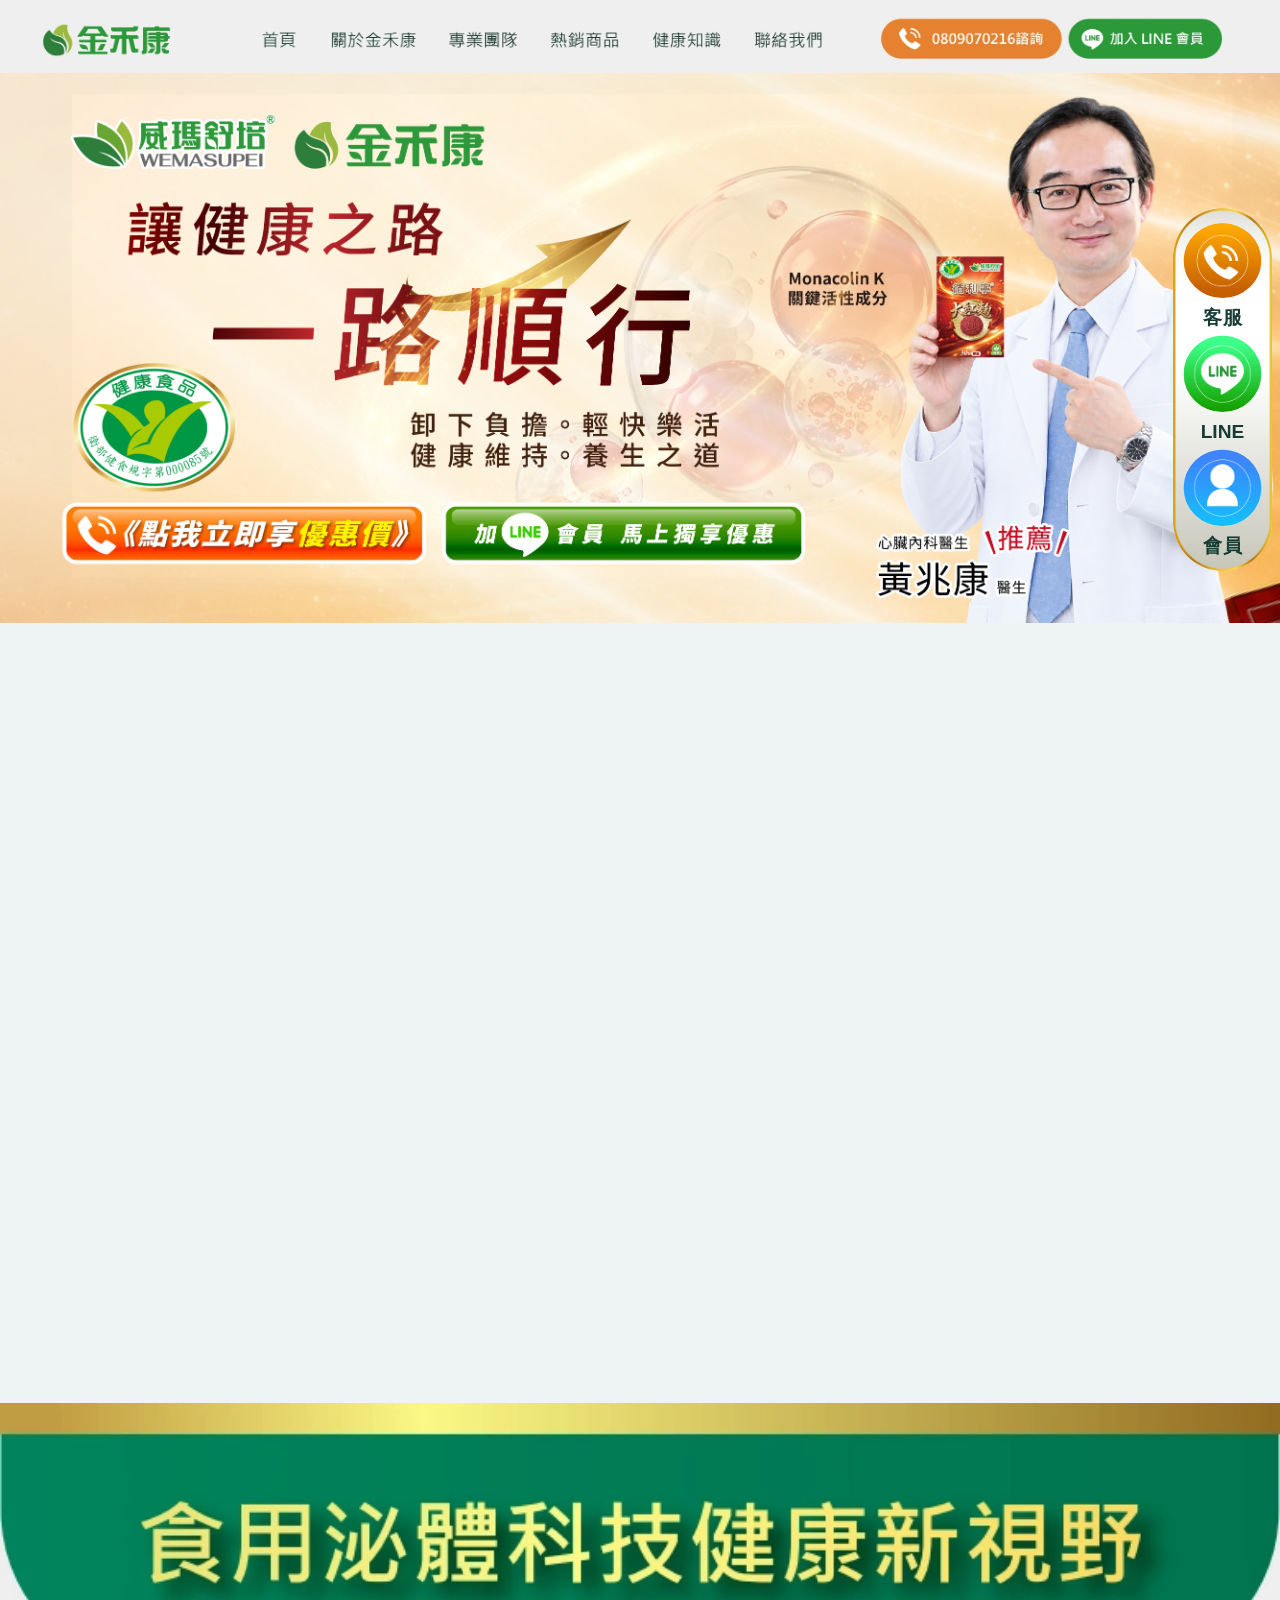
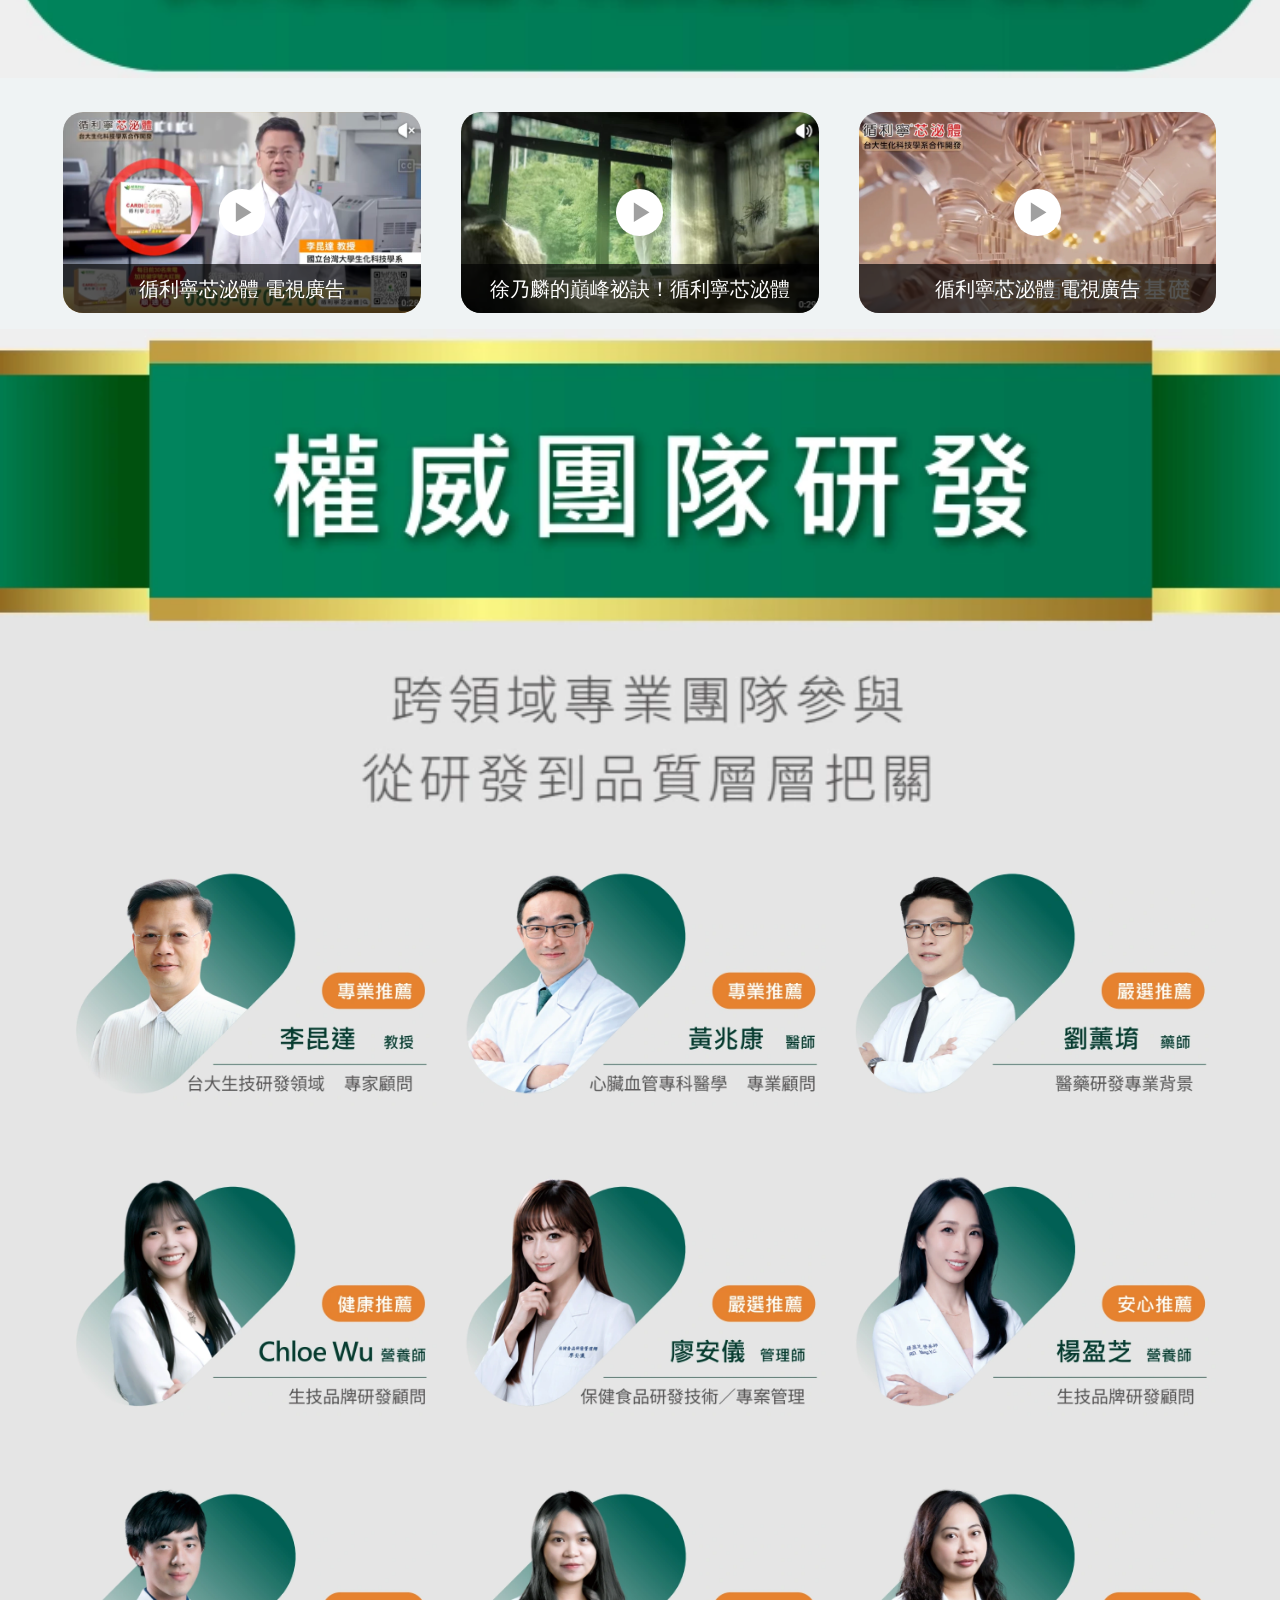
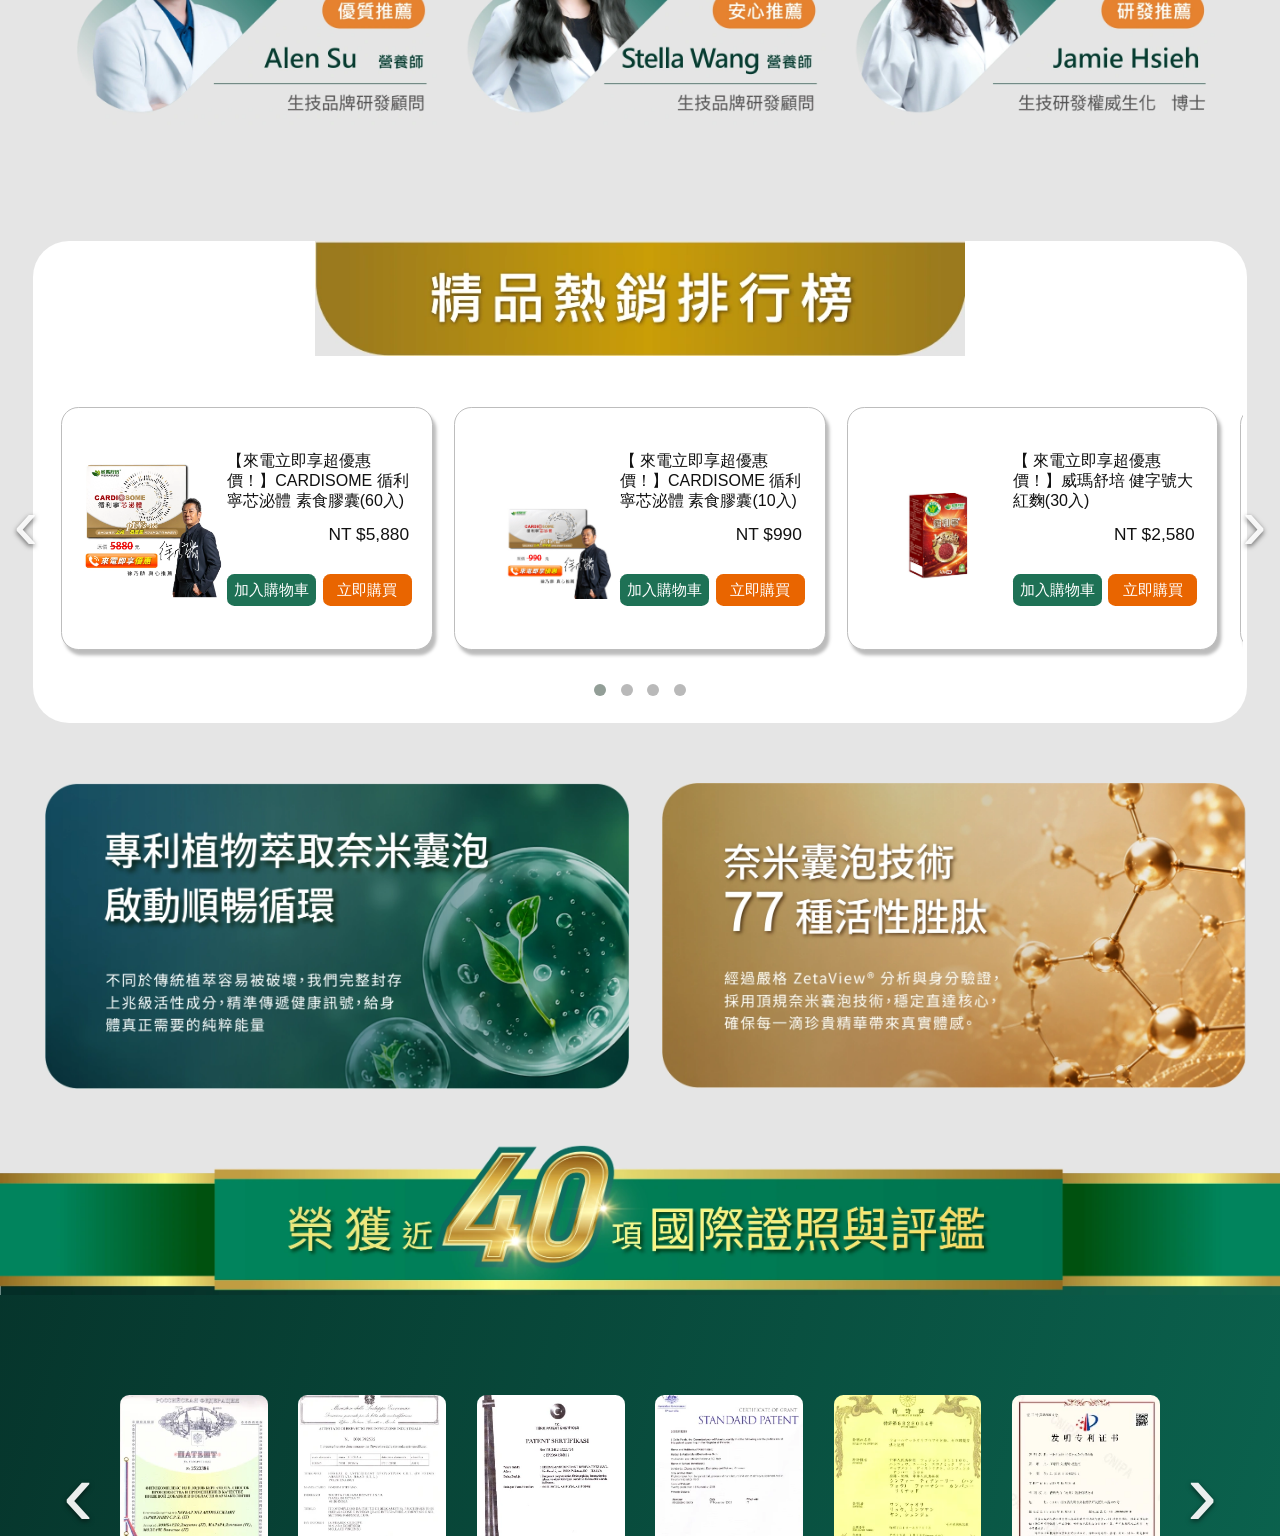
==== JHKWEB_FINAL_0907/index.html @ b8948020 "發布 JHKWEB_FINAL 2026-09-07 首頁" ====
<!doctype html>
<html lang="zh-TW">
<head>
<meta charset="utf-8">
<meta name="viewport" content="width=device-width, initial-scale=1">
<meta name="referrer" content="strict-origin-when-cross-origin">
<meta name="robots" content="noindex, nofollow">
<meta name="theme-color" content="#063c30">
<title>金禾康健康科技有限公司｜新版首頁預覽</title>
<!-- 全站樣式集中於 style.css；版面調整請優先修改該檔。 -->
<link rel=stylesheet href=style.css>
</head>
<body>
<script>document.documentElement.classList.add("is-jhk-design","is-jhk-exact");</script>

<div class="jhk-home jhk-exact" id="jhk-design-home">
<div class="exact-nav" role="banner">
  <picture><source media="(max-width:768px)" srcset="JHK_images/01_導覽列/導覽_手機.webp"><img src="JHK_images/01_導覽列/導覽_桌機.webp" alt="" aria-hidden="true" fetchpriority="high" width="2880" height="165"></picture>
  <div class="exact-desktop-nav" role="navigation" aria-label="主選單">
    <a class="nav-logo" href="#jhk-design-home" aria-label="金禾康首頁"></a>
    <a class="nav-home" href="#jhk-design-home" aria-label="首頁"></a>
    <a class="nav-about" href="https://www.healthjhk.com/Brand-Philosophy" aria-label="關於金禾康"></a>
    <a class="nav-team" href="#jhk-team" aria-label="專業團隊"></a>
    <a class="nav-products" href="#jhk-products" aria-label="熱銷商品"></a>
    <a class="nav-health" href="https://www.healthjhk.com/health-knowledge" aria-label="健康知識"></a>
    <a class="nav-contact" href="#jhk-contact" aria-label="聯絡我們"></a>
    <a class="nav-phone" href="tel:0809070216" aria-label="0809070216諮詢"></a>
    <a class="nav-line" href="https://line.me/R/ti/p/@750lbmxq" target="_blank" rel="noopener" aria-label="加入LINE會員"></a>
  </div>
  <div class="exact-mobile-nav" role="navigation" aria-label="手機導覽">
    <button type="button" class="nav-menu" aria-label="開啟主選單" aria-controls="exact-drawer" aria-expanded="false"></button>
    <a class="nav-logo" href="#jhk-design-home" aria-label="金禾康首頁"></a>
    <a class="nav-member" href="https://www.healthjhk.com/login" aria-label="會員專區"></a>
    <a class="nav-cart" href="https://www.healthjhk.com/index.php?route=checkout/cart" aria-label="購物車"></a>
  </div>
  <div class="exact-drawer" id="exact-drawer" role="navigation" aria-label="展開的主選單" hidden>
    <a href="#jhk-design-home">首頁</a><a href="https://www.healthjhk.com/Brand-Philosophy">關於金禾康</a><a href="#jhk-team">專業團隊</a><a href="#jhk-products">熱銷商品</a><a href="https://www.healthjhk.com/health-knowledge">健康知識</a><a href="#jhk-contact">聯絡我們</a>
  </div>
</div>

  <section class="jhk-banner jhk-carousel" data-carousel data-per-view="1" data-autoplay aria-label="品牌主視覺">
    <div class="jhk-track jhk-banner__track">
      <div class="jhk-banner__slide">
        <picture><source media="(max-width:768px)" srcset="JHK_images/02_主視覺輪播/大紅麴_bn_Mobile.png"><img src="JHK_images/02_主視覺輪播/大紅麴_bn_PC.png" alt="威瑪舒培大紅麴，黃兆康醫師推薦，讓健康之路一路順行" width="5334" height="2292" fetchpriority="high"></picture>
        <div class="jhk-banner__links"><a href="tel:0809070216" aria-label="撥打客服專線，洽詢優惠">電話諮詢優惠</a><a href="https://line.me/R/ti/p/@750lbmxq" target="_blank" rel="noopener">加入官方 LINE</a></div>
      </div>
      <div class="jhk-banner__slide jhk-banner__gold">
        <picture><source media="(max-width:768px)" srcset="JHK_images/02_主視覺輪播/芯泌體BA_MOBILE.png"><img src="JHK_images/02_主視覺輪播/芯泌體BA_PC.png" alt="循利寧芯泌體，徐乃麟推薦，暢快樂活、順行呵護" width="2560" height="1100" loading="lazy"></picture>
        <div class="jhk-banner__mobile-gold"><img class="brand" src="JHK_images/02_主視覺輪播/主視覺02_手機Logo.png" alt="金禾康"><h2>讓健康之路<br><strong>一路順行</strong></h2><p>健康維持・養生之道<br>黃兆康醫師推薦</p><img class="doctor" src="JHK_images/02_主視覺輪播/主視覺02_手機人物.webp" alt="黃兆康醫師" loading="lazy"></div>
        <div class="jhk-banner__links"><a href="tel:0809070216">電話諮詢優惠</a><a href="https://line.me/R/ti/p/@750lbmxq" target="_blank" rel="noopener">加入官方 LINE</a></div>
      </div>
    </div>
    <button class="jhk-arrow prev" aria-label="上一張主視覺" type="button">‹</button><button class="jhk-arrow next" aria-label="下一張主視覺" type="button">›</button><div class="jhk-dots" aria-label="主視覺分頁"></div>
  </section>

  <section class="jhk-section jhk-section--ribbon jhk-video-area" id="jhk-videos" aria-labelledby="jhk-video-title">
    <div class="exact-heading exact-heading--video"><h2 id="jhk-video-title" class="exact-sr">食用泌體科技・健康新視野</h2><picture class=""><source media="(max-width:768px)" srcset="JHK_images/03_影片縮圖/標題_手機.webp"><img src="JHK_images/03_影片縮圖/標題_桌機.webp" alt="食用泌體科技・健康新視野" width="2880" height="345"></picture></div>
    <div class="jhk-wrap"><div class="jhk-carousel" data-carousel data-per-view="3" aria-label="科技影音">
      <div class="jhk-track" id="jhkVideoTrack"></div><button class="jhk-arrow prev" type="button" aria-label="上一組影片">‹</button><button class="jhk-arrow next" type="button" aria-label="下一組影片">›</button><div class="jhk-dots"></div>
    </div></div>
  </section>

  <section class="jhk-section jhk-section--ribbon jhk-team-area" id="jhk-team" aria-labelledby="jhk-team-title">
    <div class="exact-heading exact-heading--team"><h2 id="jhk-team-title" class="exact-sr">權威團隊研發｜為健康嚴格把關</h2><picture class=""><source media="(max-width:768px)" srcset="JHK_images/04_專業團隊/標題_手機.webp"><img src="JHK_images/04_專業團隊/標題_桌機.webp" alt="權威團隊研發｜為健康嚴格把關" width="2880" height="525"></picture></div>
    <div class="jhk-wrap"><p class="exact-sr">跨領域專業團隊參與，從研發到品質層層把關</p>
      <div class="jhk-carousel" data-carousel data-team aria-label="專業研發團隊">
        <div class="jhk-doctor__grid" id="jhkDoctorGrid"></div><button class="jhk-arrow prev" type="button" aria-label="上一位專家">‹</button><button class="jhk-arrow next" type="button" aria-label="下一位專家">›</button><div class="jhk-dots"></div>
      </div>
    </div>
  </section>

  <section class="jhk-section jhk-products-area" id="jhk-products" aria-labelledby="jhk-products-title">
    <div class="jhk-wrap jhk-products-panel"><h2 id="jhk-products-title" class="exact-sr">精品熱銷排行榜</h2><picture class="exact-product-heading"><source media="(max-width:768px)" srcset="JHK_images/05_熱銷商品/標題_手機.webp"><img src="JHK_images/05_熱銷商品/標題_桌機.webp" alt="精品熱銷排行榜" width="1464" height="220"></picture>
      <div class="jhk-carousel" data-carousel data-per-view="3" aria-label="熱銷商品">
        <div class="jhk-track" id="jhkHotTrack"></div><button class="jhk-arrow prev" type="button" aria-label="上一組商品">‹</button><button class="jhk-arrow next" type="button" aria-label="下一組商品">›</button><div class="jhk-dots"></div>
      </div>
    </div>
  </section>

  <section class="jhk-section jhk-tech-area" id="jhk-technology" aria-label="科研核心技術">
    <div class="jhk-wrap jhk-tech__row">
      <article class="jhk-tech__card"><picture class=""><source media="(max-width:768px)" srcset="JHK_images/06_技術介紹/技術_綠色_手機.webp"><img src="JHK_images/06_技術介紹/技術_綠色_桌機.webp" alt="專利植物萃取奈米囊泡，啟動順暢循環。不同於傳統植萃容易被破壞，我們完整封存上兆級活性成分，精準傳遞健康訊號，給身體真正需要的純粹能量。" width="1316" height="689"></picture></article>
      <article class="jhk-tech__card"><picture class=""><source media="(max-width:768px)" srcset="JHK_images/06_技術介紹/技術_金色_手機.webp"><img src="JHK_images/06_技術介紹/技術_金色_桌機.webp" alt="奈米囊泡技術，77種活性胜肽。經過嚴格 ZetaView 分析與身分驗證，採用頂規奈米囊泡技術，穩定直達核心。" width="1314" height="687"></picture></article>
    </div>
  </section>

  <section class="jhk-section jhk-section--ribbon jhk-cert" id="jhk-certificates" aria-labelledby="jhk-cert-title">
    <div class="exact-heading exact-heading--cert"><h2 id="jhk-cert-title" class="exact-sr">榮獲近40項國際證照與評鑑</h2><picture class=""><source media="(max-width:768px)" srcset="JHK_images/07_證照/標題_手機.webp"><img src="JHK_images/07_證照/標題_桌機.webp" alt="榮獲近40項國際證照與評鑑" width="2880" height="375"></picture></div>
    <div class="jhk-wrap"><div class="jhk-carousel" data-carousel data-per-view="6" data-tablet-view="4" data-mobile-view="3" aria-label="國際證照與評鑑文件">
      <div class="jhk-track" id="jhkCertTrack"></div><button class="jhk-arrow prev" type="button" aria-label="上一組證照">‹</button><button class="jhk-arrow next" type="button" aria-label="下一組證照">›</button><div class="jhk-dots"></div>
    </div><p class="jhk-cert-more"><a href="https://www.healthjhk.com/Security-verification" id="jhkCertMore">查看完整檢驗報告 →</a></p></div>
  </section>

  <section class="jhk-section jhk-section--ribbon jhk-news-area" id="jhk-news" aria-labelledby="jhk-news-title">
    <div class="exact-heading exact-heading--news"><h2 id="jhk-news-title" class="exact-sr">科研登上國際｜專業被看見</h2><picture class=""><source media="(max-width:768px)" srcset="JHK_images/08_新聞報導/標題_手機.webp"><img src="JHK_images/08_新聞報導/標題_桌機.webp" alt="科研登上國際｜專業被看見" width="2880" height="450"></picture></div>
    <div class="jhk-wrap"><div class="jhk-carousel" data-carousel data-per-view="3" aria-label="新聞媒體報導">
      <div class="jhk-track" id="jhkNewsTrack"></div><button class="jhk-arrow prev" type="button" aria-label="上一組新聞">‹</button><button class="jhk-arrow next" type="button" aria-label="下一組新聞">›</button><div class="jhk-dots"></div>
    </div></div>
  </section>

  <section class="jhk-section jhk-cta-area" id="jhk-contact" aria-label="諮詢與會員服務">
    <div class="jhk-wrap jhk-cta__row">
      <a class="jhk-cta__item" href="tel:0809070216"><picture><source media="(max-width:768px)" srcset="JHK_images/09_聯絡按鈕/客服按鈕.png"><img src="JHK_images/09_聯絡按鈕/按鈕_電話諮詢.webp" alt="0809-070-216 免費諮詢" width="1110" height="400"></picture></a>
      <a class="jhk-cta__item" href="https://line.me/R/ti/p/@750lbmxq" target="_blank" rel="noopener"><picture><source media="(max-width:768px)" srcset="JHK_images/09_聯絡按鈕/加入LINE按鈕.png"><img src="JHK_images/09_聯絡按鈕/按鈕_加入LINE.webp" alt="加入官方LINE" width="1110" height="400"></picture></a>
      <a class="jhk-cta__item" href="https://www.healthjhk.com/register"><picture><source media="(max-width:768px)" srcset="JHK_images/09_聯絡按鈕/加入官網會員按鈕.png"><img src="JHK_images/09_聯絡按鈕/按鈕_加入會員.webp" alt="免費加入會員" width="1110" height="400"></picture></a>
    </div>
  </section>

<footer class="jhk-footer" id="jhk-footer" aria-label="公司資訊與社群連結"><div class="jhk-wrap jhk-footer__inner">
 <div class="jhk-footer__brand"><a href="#jhk-design-home" aria-label="回金禾康首頁"><img src="JHK_images/10_頁尾/頁尾Logo.png" alt="金禾康 食用泌體專家" width="350" loading="lazy"></a></div>
 <div class="jhk-footer__info"><strong>金禾康健康科技有限公司</strong><span>統一編號：91115608</span><span>聯絡地址：台中市北屯區中清路二段17號6樓</span><span>客服專線：<a href="tel:0809070216">0809-070-216</a></span><span>服務時間：周一至周五 AM09:00 ~ PM06:00</span></div>
 <div class="jhk-footer__social" role="group" aria-label="金禾康社群平台">
  <a href="https://www.facebook.com/profile.php?id=61590854039057" target="_blank" rel="noopener noreferrer" aria-label="Facebook（另開視窗）" title="Facebook"><img src="JHK_images/10_頁尾/社群_Facebook.png" alt="" width="240" height="240"></a>
  <a id="jhk-social-youtube" href="https://www.youtube.com/@jhkbio" target="_blank" rel="noopener noreferrer" aria-label="YouTube（另開視窗）" title="YouTube"><img src="JHK_images/10_頁尾/社群_YouTube.png" alt="" width="240" height="240"></a>
  <a href="https://line.me/R/ti/p/@750lbmxq" target="_blank" rel="noopener noreferrer" aria-label="LINE（另開視窗）" title="LINE"><img src="JHK_images/10_頁尾/社群_LINE.png" alt="" width="244" height="240"></a>
  <a href="https://www.instagram.com/jhkbio/" target="_blank" rel="noopener noreferrer" aria-label="Instagram（另開視窗）" title="Instagram"><img src="JHK_images/10_頁尾/社群_Instagram.png" alt="" width="240" height="240"></a>
 </div>
 <small class="jhk-footer__copyright">© 2026 金禾康 All Rights Reserved.</small>
</div></footer>


  <div class="jhk-float exact-float" role="navigation" aria-label="快捷服務">
    <img class="exact-float__background" src="JHK_images/11_右側浮動快捷列/WEB_浮動視窗ICON.jpg" alt="" aria-hidden="true" width="487" height="1785">
    <!-- 快捷列的客服、LINE、會員標籤可直接修改下方 span 文字。 -->
    <div class="exact-float__items">
      <a class="exact-float-link" href="tel:0809070216" aria-label="撥打客服0809-070-216"><img src="JHK_images/11_右側浮動快捷列/WEB_0809客服ICON.jpg" alt="" width="367" height="353"><span>客服</span></a>
      <a class="exact-float-link" href="https://line.me/R/ti/p/@750lbmxq" target="_blank" rel="noopener" aria-label="加入官方LINE"><img src="JHK_images/11_右側浮動快捷列/WEB_LIN@會員ICON.jpg" alt="" width="367" height="356"><span>LINE</span></a>
      <a class="exact-float-link" href="https://www.healthjhk.com/register" aria-label="加入會員"><img src="JHK_images/11_右側浮動快捷列/WEB_官網加入會員ICON.jpg" alt="" width="367" height="356"><span>會員</span></a>
    </div>
  </div>
  <div class="jhk-modal" id="jhkVideoModal" hidden><div class="jhk-modal__backdrop" data-close></div><div class="jhk-modal__box" role="dialog" aria-modal="true" aria-label="影片播放"><button class="jhk-modal__close" type="button" data-close aria-label="關閉影片">×</button><div class="jhk-modal__frame" id="jhkVideoFrame"></div><div class="jhk-modal__details"><span id="jhkVideoTitle"></span><a id="jhkVideoExternal" href="https://www.youtube.com/@jhkbio" target="_blank" rel="noopener noreferrer">在 YouTube 開啟 ↗</a></div></div></div>
</div>

<script>
var jhkDoctorData = {
  "items": [
    {
      "img": "JHK_images/04_專業團隊/專家_01.webp",
      "name": "李昆達 教授｜台大生技研發領域 專家顧問",
      "link": ""
    },
    {
      "img": "JHK_images/04_專業團隊/專家_02.webp",
      "name": "黃兆康 醫師｜心臟血管專科醫學 專業顧問",
      "link": ""
    },
    {
      "img": "JHK_images/04_專業團隊/專家_03.webp",
      "name": "劉薰堉 藥師｜醫藥研發專業背景",
      "link": ""
    },
    {
      "img": "JHK_images/04_專業團隊/專家_04.webp",
      "name": "Chloe Wu 營養師｜生技品牌研發顧問",
      "link": ""
    },
    {
      "img": "JHK_images/04_專業團隊/專家_05.webp",
      "name": "廖安儀 管理師｜保健食品研發技術／專案管理",
      "link": ""
    },
    {
      "img": "JHK_images/04_專業團隊/專家_06.webp",
      "name": "楊盈芝 營養師｜生技品牌研發顧問",
      "link": ""
    },
    {
      "img": "JHK_images/04_專業團隊/專家_07.webp",
      "name": "Alen Su 營養師｜生技品牌研發顧問",
      "link": ""
    },
    {
      "img": "JHK_images/04_專業團隊/專家_08.webp",
      "name": "Stella Wang 營養師｜生技品牌研發顧問",
      "link": ""
    },
    {
      "img": "JHK_images/04_專業團隊/專家_09.webp",
      "name": "Jamie Hsieh 博士｜生技研發權威生化",
      "link": ""
    }
  ]
};
var jhkHotData = {
  "items": [
    {
      "img": "JHK_images/05_熱銷商品/商品_01.webp",
      "name": "【來電立即享超優惠價！】CARDISOME 循利寧芯泌體 素食膠囊(60入)",
      "price": "NT $5,880",
      "link": "https://www.healthjhk.com/%E9%87%91%E7%A6%BE%E5%BA%B7-%E5%BE%AA%E5%88%A9%E5%AF%A7%E8%8A%AF%E6%B3%8C%E9%AB%94"
    },
    {
      "img": "JHK_images/05_熱銷商品/商品_02.jpg",
      "name": "【 來電立即享超優惠價！】CARDISOME 循利寧芯泌體 素食膠囊(10入)",
      "price": "NT $990",
      "link": "https://www.healthjhk.com/product/product&product_id=9"
    },
    {
      "img": "JHK_images/05_熱銷商品/商品_03.jpg",
      "name": "【 來電立即享超優惠價！】威瑪舒培 健字號大紅麴(30入)",
      "price": "NT $2,580",
      "link": "https://www.healthjhk.com/product/product&product_id=10"
    },
    {
      "img": "JHK_images/05_熱銷商品/商品_04.jpg",
      "name": "【來電立即享超優惠價！】金禾康 健字號德國頂級魚油(30入)",
      "price": "NT $2,580",
      "link": "https://www.healthjhk.com/product/product&product_id=17"
    },
    {
      "img": "JHK_images/05_熱銷商品/商品_05.jpg",
      "name": "【來電立即享超優惠價！】RENSOME 慎泌體膠囊(60入)",
      "price": "NT $5,580",
      "link": "https://www.healthjhk.com/product/product&product_id=16"
    },
    {
      "img": "JHK_images/05_熱銷商品/商品_06.jpg",
      "name": "【 來電立即享超優惠價！】GLYCOSOME 醣泌體膠囊(60入)",
      "price": "NT $5,580",
      "link": "https://www.healthjhk.com/product/product&product_id=15"
    },
    {
      "img": "JHK_images/05_熱銷商品/商品_07.jpg",
      "name": "【來電立即享超優惠價！】威瑪舒培 健字號活力錠(60入)",
      "price": "NT $5,580",
      "link": "https://www.healthjhk.com/product/product&product_id=14"
    },
    {
      "img": "JHK_images/05_熱銷商品/商品_08.jpg",
      "name": "【 來電立即享超優惠價！】BONSOME 谷泌體膠囊(60入)",
      "price": "NT $5,580",
      "link": "https://www.healthjhk.com/product/product&product_id=13"
    },
    {
      "img": "JHK_images/05_熱銷商品/商品_09.jpg",
      "name": "【 來電立即享超優惠價！】VISSOME 視泌體膠囊(60入)",
      "price": "NT $5,580",
      "link": "https://www.healthjhk.com/product/product&product_id=12"
    },
    {
      "img": "JHK_images/05_熱銷商品/商品_10.jpg",
      "name": "【 來電立即享超優惠價！】MEMOSOME 憶泌體膠囊(60入)",
      "price": "NT $5,880",
      "link": "https://www.healthjhk.com/product/product&product_id=11"
    }
  ]
};
var jhkCertData = {
  "report_url": "#",
  "items": [
    {
      "name": "俄羅斯<br>發明專利<br>（N. 2523384)",
      "img": "JHK_images/07_證照/證照_01.webp",
      "link": ""
    },
    {
      "name": "義大利經濟發展部<br>工業發明專利<br>（Ν. 0001392535）",
      "img": "JHK_images/07_證照/證照_02.webp",
      "link": ""
    },
    {
      "name": "土耳其專利局<br>專利證書<br>（No: TR 2012 13227 T4）",
      "img": "JHK_images/07_證照/證照_03.webp",
      "link": ""
    },
    {
      "name": "澳大利亞<br>標準專利<br>（2009315289）",
      "img": "JHK_images/07_證照/證照_04.webp",
      "link": ""
    },
    {
      "name": "日本特許廳<br>專利證書<br>(特許第6828054号)",
      "img": "JHK_images/07_證照/證照_05.webp",
      "link": ""
    },
    {
      "name": "中國國家知識產權局<br>發明專利證書（專利號: ZL 2018 1 1648298.1）",
      "img": "JHK_images/07_證照/證照_06.webp",
      "link": ""
    },
    {
      "name": "印尼法律與人權部<br>專利證書<br>（No: IDP000069231）",
      "img": "JHK_images/07_證照/證照_07.jpg",
      "link": ""
    },
    {
      "name": "韓國特許廳專利證書<br>（第 10-2320465 호）",
      "img": "JHK_images/07_證照/證照_08.jpg",
      "link": ""
    },
    {
      "name": "德國專利商標局<br>新型專利證書<br>（Nr.20 2025 103 452）",
      "img": "JHK_images/07_證照/證照_09.jpg",
      "link": ""
    },
    {
      "name": "中華民國專利證書<br>(新型第 M675349 號)",
      "img": "JHK_images/07_證照/證照_10.jpg",
      "link": ""
    },
    {
      "name": "日本特許廳實用新案登錄證<br>(登錄第3252509號)",
      "img": "JHK_images/07_證照/證照_11.jpg",
      "link": ""
    },
    {
      "name": "中華民國智慧財產局<br>發明專利說明書<br>（公開編號）<br>TW 201031418 A1",
      "img": "JHK_images/07_證照/證照_12.jpg",
      "link": ""
    },
    {
      "name": "日本特許廳<br>專利證書<br>（特許第3250610號）",
      "img": "JHK_images/07_證照/證照_13.jpg",
      "link": ""
    },
    {
      "name": "中華民國專利證書<br>（新型第 M667623號)",
      "img": "JHK_images/07_證照/證照_14.jpg",
      "link": ""
    },
    {
      "name": "德國專利商標局<br>新型專利專利書<br>（DE 20 2024 106 363 U1）",
      "img": "JHK_images/07_證照/證照_15.jpg",
      "link": ""
    },
    {
      "name": "美國專利商標局<br>專利申請公開書<br>（US 20100022633A1）",
      "img": "JHK_images/07_證照/證照_16.jpg",
      "link": ""
    },
    {
      "name": "歐洲專利局 <br>(Espacenet) 書目資料<br>(WO2004103411 A1)",
      "img": "JHK_images/07_證照/證照_17.jpg",
      "link": ""
    },
    {
      "name": "慎泌體膠囊 芽孢益生菌 <br>ATM 測試報告<br>（報告編號：26060363）",
      "img": "JHK_images/07_證照/證照_18.jpg",
      "link": ""
    },
    {
      "name": "歐洲專利局 (Espacenet) <br>書目資料<br>(WO2012057635 A1)",
      "img": "JHK_images/07_證照/證照_19.jpg",
      "link": ""
    },
    {
      "name": "歐洲專利局歐洲專利證書<BR>（European Patent No. 3181143）",
      "img": "JHK_images/07_證照/證照_20.jpg",
      "link": ""
    },
    {
      "name": "美國專利商標局<BR>專利申請公開書<BR>US 20100129294 A1",
      "img": "JHK_images/07_證照/證照_21.jpg",
      "link": ""
    },
    {
      "name": "中國國家知識產權局<BR>發明專利申請公開書<BR>\r\nCN 102215853 A",
      "img": "JHK_images/07_證照/證照_22.jpg",
      "link": ""
    },
    {
      "name": "世界智慧財產權組織國際<BR>申請公開書<BR>WO 2010/055490 A3",
      "img": "JHK_images/07_證照/證照_23.jpg",
      "link": ""
    },
    {
      "name": "世界智慧財產權<BR>組織國際申請書<BR>WO 2006/126895 A3",
      "img": "JHK_images/07_證照/證照_24.jpg",
      "link": ""
    },
    {
      "name": "原料合作廠國際期刊<BR>學術研究發表",
      "img": "JHK_images/07_證照/證照_25.jpg",
      "link": ""
    },
    {
      "name": "原料合作廠國際期刊<BR>學術研究發表",
      "img": "JHK_images/07_證照/證照_26.jpg",
      "link": ""
    },
    {
      "name": "原料合作廠國際期刊<BR>學術研究發表",
      "img": "JHK_images/07_證照/證照_27.jpg",
      "link": ""
    },
    {
      "name": "原料合作廠國際期刊<BR>學術研究發表",
      "img": "JHK_images/07_證照/證照_28.jpg",
      "link": ""
    },
    {
      "name": "運動與運動醫學公開期刊<BR>（Sport Exerc Med Open J. 2023）",
      "img": "JHK_images/07_證照/證照_29.jpg",
      "link": ""
    },
    {
      "name": "谷泌體膠囊 芽孢益生菌<BR>ATM 測試報告<BR>（報告編號：26060668）",
      "img": "JHK_images/07_證照/證照_30.jpg",
      "link": ""
    },
    {
      "name": "視泌體膠囊 芽孢益生菌<br>ATM 測試報告<br>（報告編號：26060670）",
      "img": "JHK_images/07_證照/證照_31.jpg",
      "link": ""
    },
    {
      "name": "芯泌體膠囊 芽孢益生菌 <br>ATM 測試報告<br>（報告編號：26060666）",
      "img": "JHK_images/07_證照/證照_32.jpg",
      "link": ""
    },
    {
      "name": "憶泌體膠囊 芽孢益生菌<br>ATM 測試報告<br>（報告編號：26060363）",
      "img": "JHK_images/07_證照/證照_33.jpg",
      "link": ""
    },
    {
      "name": "《應用微生物學與生物技術》<br>國際期刊研究論文",
      "img": "JHK_images/07_證照/證照_34.jpg",
      "link": ""
    },
    {
      "name": "《應用微生物學與生物技術》<br>國際期刊研究論文",
      "img": "JHK_images/07_證照/證照_35.jpg",
      "link": ""
    },
    {
      "name": "外泌體定量細胞報告",
      "img": "JHK_images/07_證照/證照_36.jpg",
      "link": ""
    }
  ]
};
var jhkVideoData = {
  "items": [
    {
      "yt": "NxlMma9kdDk",
      "name": "循利寧芯泌體 電視廣告",
      "thumb": "JHK_images/03_影片縮圖/影片_01.webp"
    },
    {
      "yt": "CqrOoNHZZY0",
      "name": "徐乃麟的巔峰祕訣！循利寧芯泌體",
      "thumb": "JHK_images/03_影片縮圖/影片_02.webp"
    },
    {
      "yt": "NxlMma9kdDk",
      "name": "循利寧芯泌體 電視廣告",
      "thumb": "JHK_images/03_影片縮圖/影片_03.webp"
    }
  ]
};
var jhkNewsData = {
  "items": [
    {
      "yt": "oleJc8Ov2AY",
      "name": "夏日頻繁進出冷氣房，溫差過大恐釀心血管疾病",
      "desc": "民視新聞｜金禾康 YouTube",
      "link": "",
      "thumb": "https://i.ytimg.com/vi/oleJc8Ov2AY/hqdefault.jpg"
    },
    {
      "yt": "VFNG1rsfqyk",
      "name": "夏季室內外溫差大，醫師提醒留意心血管健康",
      "desc": "壹新聞｜金禾康 YouTube",
      "link": "",
      "thumb": "https://i.ytimg.com/vi/VFNG1rsfqyk/hqdefault.jpg"
    },
    {
      "yt": "z2cj30Z8VIs",
      "name": "酷暑進出冷氣房溫差大，留意血管拉警報",
      "desc": "TVBSN 新聞台｜金禾康 YouTube",
      "link": "",
      "thumb": "https://i.ytimg.com/vi/z2cj30Z8VIs/hqdefault.jpg"
    },
    {
      "yt": "yrm8FrHtbgw",
      "name": "進出冷氣房要當心，劇烈溫差暗藏血管疾病風險",
      "desc": "非凡商業｜金禾康 YouTube",
      "link": "",
      "thumb": "https://i.ytimg.com/vi/yrm8FrHtbgw/hqdefault.jpg"
    },
    {
      "yt": "WDW5661ghHM",
      "name": "室內外溫差大，量血壓補水顧心血管健康",
      "desc": "東森新聞｜金禾康 YouTube",
      "link": "",
      "thumb": "https://i.ytimg.com/vi/WDW5661ghHM/hqdefault.jpg"
    },
    {
      "yt": "zyNJALyvQ3s",
      "name": "夏天心血管也拉警報，冷氣房溫差成隱形風險",
      "desc": "中視新聞｜金禾康 YouTube",
      "link": "",
      "thumb": "https://i.ytimg.com/vi/zyNJALyvQ3s/hqdefault.jpg"
    },
    {
      "yt": "NYS9j1nC3eQ",
      "name": "夏天頻繁出入冷氣房，應注意心血管疾病風險",
      "desc": "中天新聞｜金禾康 YouTube",
      "link": "",
      "thumb": "https://i.ytimg.com/vi/NYS9j1nC3eQ/hqdefault.jpg"
    },
    {
      "yt": "JLNdL-izrkE",
      "name": "酷暑進出冷氣房要當心，溫差易增加心臟負擔",
      "desc": "三立新聞｜金禾康 YouTube",
      "link": "",
      "thumb": "https://i.ytimg.com/vi/JLNdL-izrkE/hqdefault.jpg"
    },
    {
      "yt": "-QDcLqYf9k8",
      "name": "亞洲生技大展正夯，徐乃麟與阿翰分享健康生活型態",
      "desc": "民視新聞｜金禾康 YouTube",
      "link": "",
      "thumb": "https://i.ytimg.com/vi/-QDcLqYf9k8/hqdefault.jpg"
    },
    {
      "yt": "MNvUP_0eB9c",
      "name": "2026 亞洲生技大展登場，植物源兆泌體技術受矚目",
      "desc": "壹新聞｜金禾康 YouTube",
      "link": "",
      "thumb": "https://i.ytimg.com/vi/MNvUP_0eB9c/hqdefault.jpg"
    },
    {
      "yt": "VBfKCANC8F4",
      "name": "亞洲生技展登場，植物源兆泌體技術成焦點",
      "desc": "三立新聞｜金禾康 YouTube",
      "link": "",
      "thumb": "https://i.ytimg.com/vi/VBfKCANC8F4/hqdefault.jpg"
    },
    {
      "yt": "zw99-T73LsI",
      "name": "亞洲生技大展登場，植物源兆泌體技術成焦點",
      "desc": "東森新聞｜金禾康 YouTube",
      "link": "",
      "thumb": "https://i.ytimg.com/vi/zw99-T73LsI/hqdefault.jpg"
    },
    {
      "yt": "leq0IqoyvNI",
      "name": "保健新科技，植物囊泡與兆泌體技術成焦點",
      "desc": "八大第一台｜金禾康 YouTube",
      "link": "",
      "thumb": "https://i.ytimg.com/vi/leq0IqoyvNI/hqdefault.jpg"
    },
    {
      "yt": "sfOv2ybQbAQ",
      "name": "健康科技業者發表新品，植物囊泡與兆泌體技術成焦點",
      "desc": "非凡商業｜金禾康 YouTube",
      "link": "",
      "thumb": "https://i.ytimg.com/vi/sfOv2ybQbAQ/hqdefault.jpg"
    },
    {
      "yt": "HmigGw8vdkA",
      "name": "亞洲生技展落幕，創新技術應用成展場焦點",
      "desc": "TVBS 新聞｜金禾康 YouTube",
      "link": "",
      "thumb": "https://i.ytimg.com/vi/HmigGw8vdkA/hqdefault.jpg"
    },
    {
      "yt": "0YuiM-KaIfM",
      "name": "植物源兆泌體新技術，精準傳遞活性到標靶部位",
      "desc": "中天新聞｜金禾康 YouTube",
      "link": "",
      "thumb": "https://i.ytimg.com/vi/0YuiM-KaIfM/hqdefault.jpg"
    },
    {
      "yt": "zLVRft-G754",
      "name": "突破吸收瓶頸，全台第一芯泌體首推植物囊泡技術",
      "desc": "台視新聞｜金禾康 YouTube",
      "link": "",
      "thumb": "https://i.ytimg.com/vi/zLVRft-G754/hqdefault.jpg"
    },
    {
      "yt": "t8TzKgkpNNk",
      "name": "亞洲生技展規模創新高，徐乃麟分享凍齡秘訣",
      "desc": "中視新聞｜金禾康 YouTube",
      "link": "",
      "thumb": "https://i.ytimg.com/vi/t8TzKgkpNNk/hqdefault.jpg"
    },
    {
      "yt": "pWwoywZim3U",
      "name": "全台首發，植物囊泡兆泌體保健新科技",
      "desc": "非凡商業｜金禾康 YouTube",
      "link": "",
      "thumb": "https://i.ytimg.com/vi/pWwoywZim3U/hqdefault.jpg"
    },
    {
      "yt": "IBtSIIcmvSk",
      "name": "徐乃麟現身談保養，健康是最划算的投資",
      "desc": "TVBS 新聞台｜金禾康 YouTube",
      "link": "",
      "thumb": "https://i.ytimg.com/vi/IBtSIIcmvSk/hqdefault.jpg"
    },
    {
      "yt": "2EsFyntdMrw",
      "name": "徐乃麟站台，台大博士研發保健品亮相",
      "desc": "華視新聞｜金禾康 YouTube",
      "link": "",
      "thumb": "https://i.ytimg.com/vi/2EsFyntdMrw/hqdefault.jpg"
    },
    {
      "yt": "go1ufUp2zuo",
      "name": "健康科技業者推新品，植物囊泡技術搶保健商機",
      "desc": "壹新聞 NEXT HD｜金禾康 YouTube",
      "link": "",
      "thumb": "https://i.ytimg.com/vi/go1ufUp2zuo/hqdefault.jpg"
    },
    {
      "yt": "hQV6EfMq5lM",
      "name": "徐乃麟擔任健康大使，分享維持巔峰狀態秘訣",
      "desc": "東森新聞｜金禾康 YouTube",
      "link": "",
      "thumb": "https://i.ytimg.com/vi/hQV6EfMq5lM/hqdefault.jpg"
    },
    {
      "yt": "EX5SHNHXJco",
      "name": "保健大廠看好兆泌體，徐乃麟任新品代言人",
      "desc": "民視新聞網｜金禾康 YouTube",
      "link": "",
      "thumb": "https://i.ytimg.com/vi/EX5SHNHXJco/hqdefault.jpg"
    },
    {
      "yt": "MVw-1Tak6QY",
      "name": "健康科技公司推全新芯泌體，徐乃麟擔任健康大使",
      "desc": "台視新聞｜金禾康 YouTube",
      "link": "",
      "thumb": "https://i.ytimg.com/vi/MVw-1Tak6QY/hqdefault.jpg"
    },
    {
      "yt": "IrL9R2Ts0Gc",
      "name": "台大生化團隊主導產品研發，徐乃麟擔任健康代言人",
      "desc": "中天新聞｜金禾康 YouTube",
      "link": "",
      "thumb": "https://i.ytimg.com/vi/IrL9R2Ts0Gc/hqdefault.jpg"
    },
    {
      "yt": "ESTDaV4lgno",
      "name": "預防慢性疾病，徐乃麟靠規律作息與芯泌體保健",
      "desc": "三立新聞｜金禾康 YouTube",
      "link": "",
      "thumb": "https://i.ytimg.com/vi/ESTDaV4lgno/hqdefault.jpg"
    },
    {
      "yt": "vz2gm8mNZ8s",
      "name": "徐乃麟代言芯泌體，分享日常保養之道",
      "desc": "八大第一台｜金禾康 YouTube",
      "link": "",
      "thumb": "https://i.ytimg.com/vi/vz2gm8mNZ8s/hqdefault.jpg"
    },
    {
      "yt": "hChIQLOxVfg",
      "name": "突破科技開啟保健新紀元，徐乃麟任健康大使",
      "desc": "中視新聞｜金禾康 YouTube",
      "link": "",
      "thumb": "https://i.ytimg.com/vi/hChIQLOxVfg/hqdefault.jpg"
    }
  ]
};
(function () {
 'use strict';
 const home = document.getElementById('jhk-design-home');
 const escape = value => String(value || '').replace(/[&<>"']/g, ch => ({'&':'&amp;','<':'&lt;','>':'&gt;','"':'&quot;',"'":'&#39;'}[ch]));
 const bg = value => ' style="background-image:url(&quot;' + escape(value) + '&quot;)"';
 const phone = '<svg viewBox="0 0 24 24"><path d="M5 3H3a1 1 0 0 0-1 1c0 10 8 18 18 18a1 1 0 0 0 1-1v-3l-5-2-2 2a16 16 0 0 1-8-8l2-2-3-5Z"/><path d="M14 3a7 7 0 0 1 7 7M14 7a3 3 0 0 1 3 3"/></svg>';
 const member = '<svg viewBox="0 0 24 24"><circle cx="12" cy="7" r="4"/><path d="M3 22v-3a9 9 0 0 1 18 0v3Z"/></svg>';
 home.querySelectorAll('[data-icon]').forEach(el => { el.innerHTML = el.dataset.icon === 'phone' ? phone : member; });

 document.getElementById('jhkDoctorGrid').innerHTML = jhkDoctorData.items.map(it =>
  it.link ? '<a class="jhk-doctor__card"' + bg(it.img) + ' href="' + escape(it.link) + '" aria-label="' + escape(it.name) + '"></a>'
          : '<div class="jhk-doctor__card"' + bg(it.img) + ' role="img" aria-label="' + escape(it.name) + '"></div>').join('');
 document.getElementById('jhkHotTrack').innerHTML = jhkHotData.items.map(it => '<article class="jhk-hot__card">'
  + '<a class="jhk-hot__img"' + bg(it.img) + ' href="' + escape(it.link) + '" aria-label="' + escape(it.name) + '"></a>'
  + '<div class="jhk-hot__info"><a class="name" href="' + escape(it.link) + '">' + escape(it.name) + '</a><div class="price">' + escape(it.price) + '</div>'
  // 維持原有商品頁入口；需選擇的規格、數量及購物車由 QDM 商品頁處理。
  + '<div class="jhk-hot__actions"><a class="jhk-btn green" href="' + escape(it.link) + '" aria-label="前往商品頁加入購物車：' + escape(it.name) + '">加入購物車</a><a class="jhk-btn gold" href="' + escape(it.link) + '">立即購買</a></div></div></article>').join('');
 document.getElementById('jhkCertTrack').innerHTML = jhkCertData.items.map(it => '<div class="jhk-cert__doc jhk-scale-unit"><div class="img"' + bg(it.img) + '></div><div class="cap">' + escape(it.name).replace(/&lt;br\s*\/?\s*&gt;/gi,'<br>') + '</div></div>').join('');
 if (jhkCertData.report_url && jhkCertData.report_url !== '#') document.getElementById('jhkCertMore').href = jhkCertData.report_url;
 function ytId(v) { const m = String(v || '').match(/(?:youtu\.be\/|[?&]v=|embed\/|shorts\/)([\w-]{11})/); return m ? m[1] : (/^[\w-]{11}$/.test(v || '') ? v : ''); }
 document.getElementById('jhkVideoTrack').innerHTML = jhkVideoData.items.map(it => '<button type="button" class="jhk-video__card" data-yt="' + escape(ytId(it.yt)) + '" aria-label="播放：' + escape(it.name) + '"><div class="jhk-video__thumb"' + bg(it.thumb) + '><span class="play" aria-hidden="true">▶</span></div><div class="jhk-video__name">' + escape(it.name) + '</div></button>').join('');
 document.getElementById('jhkNewsTrack').innerHTML = jhkNewsData.items.map(it => '<article class="jhk-news__card"><button type="button" class="jhk-news__thumb" data-yt="' + escape(ytId(it.yt)) + '" aria-label="播放：' + escape(it.name) + '" style="' + 'background-image:url(&quot;' + escape(it.thumb) + '&quot;);display:block;width:calc(100% - 16px);padding:0;border:0;"><span class="play" aria-hidden="true">▶</span></button><div class="jhk-news__body"><div class="cap">' + escape(it.name) + '</div><p class="desc">' + escape(it.desc) + '</p>' + (it.link ? '<a class="jhk-news__more" href="' + escape(it.link) + '">閱讀更多 →</a>' : '') + '</div></article>').join('');

 const reduceMotion = window.matchMedia('(prefers-reduced-motion: reduce)');
  home.querySelectorAll('[data-carousel]').forEach(box => {
   const track = box.querySelector('.jhk-track, .jhk-doctor__grid');
   const prev = box.querySelector('.prev'), next = box.querySelector('.next'), dotbox = box.querySelector('.jhk-dots');
   const isNews = track.id === 'jhkNewsTrack';
   let per = 1, pages = 1, step = 0, timer, paused = false, focused = false, lastIndicatorIndex = -1, indicatorMode = '';
   function index() { return Math.min(pages - 1, Math.max(0,Math.round(track.scrollLeft / (step || 1)))); }
   function renderNewsIndicator(active) {
    const mobile = window.innerWidth <= 768;
    const mode = mobile ? 'counter' : 'dots';
    if (lastIndicatorIndex === active && indicatorMode === mode) return;
    lastIndicatorIndex = active; indicatorMode = mode;
    dotbox.replaceChildren();
    dotbox.classList.toggle('is-counter',mobile);
    if (mobile) {
     dotbox.textContent = (active + 1) + ' / ' + pages;
     dotbox.setAttribute('aria-label','第 '+(active+1)+' 組，共 '+pages+' 組');
     dotbox.setAttribute('aria-live','polite');
     return;
    }
    dotbox.removeAttribute('aria-live');
    dotbox.setAttribute('aria-label','新聞媒體分頁，第 '+(active+1)+' 組，共 '+pages+' 組');
    const visible = Math.min(7,pages);
    const start = Math.max(0,Math.min(active-Math.floor(visible/2),pages-visible));
    for(let page=start;page<start+visible;page++) {
     const button=document.createElement('button');
     button.type='button';button.setAttribute('aria-label','第 '+(page+1)+' 組，共 '+pages+' 組');
     button.setAttribute('aria-current',page===active?'true':'false');
     if((page===start&&start>0)||(page===start+visible-1&&start+visible<pages))button.classList.add('is-edge');
     button.addEventListener('click',()=>{go(page);reset();});dotbox.appendChild(button);
    }
   }
   function sync() {
    const active=index();
    if(isNews){renderNewsIndicator(active);return;}
    Array.from(dotbox.children).forEach((button,i) => button.setAttribute('aria-current', i === active ? 'true' : 'false'));
   }
  function go(page) { const to = (page + pages) % pages; track.scrollTo({left: Math.min(to * step, Math.max(0,track.scrollWidth-track.clientWidth)),behavior: reduceMotion.matches ? 'instant' : 'smooth'}); }
  function reset() { clearInterval(timer); if (box.hasAttribute('data-autoplay') && !reduceMotion.matches && !paused && !focused && !document.hidden && pages > 1) timer=setInterval(() => go(index()+1),6000); }
  function refresh() {
   const width = window.innerWidth, desktopTeam = box.hasAttribute('data-team') && width > 768;
   const oldIndex = index();
   per = width <= 768 ? Number(box.dataset.mobileView || 1) : width < 1200 ? Number(box.dataset.tabletView || Math.min(2,Number(box.dataset.perView || 3))) : Number(box.dataset.perView || 3);
   if (desktopTeam) {
    Array.from(track.children).forEach(child=>{child.style.flex='';child.style.width='';}); pages=1;
   } else {
    const trackStyle=getComputedStyle(track);
    const gap=parseFloat(trackStyle.columnGap)||0;
    const viewportWidth=track.clientWidth-(parseFloat(trackStyle.paddingLeft)||0)-(parseFloat(trackStyle.paddingRight)||0);
    const cardWidth=(viewportWidth-gap*(per-1))/per;
    Array.from(track.children).forEach(child=>{child.style.flex='0 0 '+cardWidth+'px';child.style.width=cardWidth+'px';});
    step=(cardWidth+gap)*per; pages=Math.max(1,Math.ceil(track.children.length/per));
   }
    dotbox.replaceChildren();
    lastIndicatorIndex=-1;indicatorMode='';
    if(!isNews) for(let i=0;i<pages;i++) { const button=document.createElement('button');button.type='button';button.setAttribute('aria-label','第 '+(i+1)+' 組，共 '+pages+' 組');button.addEventListener('click',()=>{go(i);reset();});dotbox.appendChild(button); }
   prev.hidden=next.hidden=dotbox.hidden=pages<=1;
   track.scrollLeft=desktopTeam ? 0 : Math.min(oldIndex,pages-1)*step;
   sync();reset();
  }
  prev.addEventListener('click',()=>{go(index()-1);reset();});next.addEventListener('click',()=>{go(index()+1);reset();});
  track.addEventListener('scroll',sync,{passive:true});
  box.addEventListener('mouseenter',()=>{paused=true;reset();});box.addEventListener('mouseleave',()=>{paused=false;reset();});
  box.addEventListener('focusin',()=>{focused=true;reset();});box.addEventListener('focusout',()=>{focused=false;reset();});
  document.addEventListener('visibilitychange',reset);reduceMotion.addEventListener('change',reset);
  let down=false,startX=0,startScroll=0,moved=false;
  track.addEventListener('pointerdown',e=>{if(e.pointerType!=='mouse'||e.button!==0||track.scrollWidth<=track.clientWidth+1)return;down=true;moved=false;startX=e.clientX;startScroll=track.scrollLeft;});
  window.addEventListener('pointermove',e=>{if(!down)return;const dx=e.clientX-startX;if(Math.abs(dx)>6){moved=true;track.classList.add('is-dragging');track.scrollLeft=startScroll-dx;}});
  window.addEventListener('pointerup',()=>{down=false;track.classList.remove('is-dragging');reset();});
  track.addEventListener('dragstart',e=>e.preventDefault());track.addEventListener('click',e=>{if(moved){e.preventDefault();e.stopPropagation();moved=false;}},true);
  let lastWidth=-1;const observer=new ResizeObserver(()=>{if(track.clientWidth!==lastWidth){lastWidth=track.clientWidth;refresh();}});observer.observe(track);
  box._refresh=refresh;refresh();
 });

 const modal=document.getElementById('jhkVideoModal'), frame=document.getElementById('jhkVideoFrame'), close=modal.querySelector('button');
 let opener, previousOverflow='';
 function closeVideo(){modal.hidden=true;frame.replaceChildren();document.body.style.overflow=previousOverflow;if(opener)opener.focus();}
 home.addEventListener('click',e=>{const closeTarget=e.target.closest('[data-close]');if(closeTarget){closeVideo();return;}const card=e.target.closest('[data-yt]');if(!card)return;opener=card;previousOverflow=document.body.style.overflow;const id=ytId(card.dataset.yt);frame.replaceChildren();document.getElementById('jhkVideoTitle').textContent=(card.getAttribute('aria-label')||'').replace(/^播放：/,'');document.getElementById('jhkVideoExternal').href='https://www.youtube.com/watch?v='+id;if(id){const iframe=document.createElement('iframe');const params=new URLSearchParams({autoplay:'1',rel:'0',playsinline:'1'});if(/^https?:$/.test(location.protocol))params.set('origin',location.origin);iframe.src='https://www.youtube.com/embed/'+id+'?'+params.toString();iframe.title=card.getAttribute('aria-label');iframe.referrerPolicy='strict-origin-when-cross-origin';iframe.allow='autoplay; encrypted-media; picture-in-picture; fullscreen';iframe.allowFullscreen=true;frame.append(iframe);}else{const p=document.createElement('p');p.textContent='影片準備中，歡迎透過 LINE 洽詢更多資訊。';frame.append(p);}modal.hidden=false;document.body.style.overflow='hidden';close.focus();});
 document.addEventListener('keydown',e=>{if(modal.hidden)return;if(e.key==='Escape')closeVideo();if(e.key==='Tab'&&!frame.querySelector('iframe')){e.preventDefault();close.focus();}});
 // 只補強現有固定導覽列的輔助標示；不更動 QDM 帳號與購物流程。
 const menuButton=document.querySelector('#jhkg-master-nav .mobile-menu-btn');
 if(menuButton){menuButton.setAttribute('role','button');menuButton.tabIndex=0;menuButton.setAttribute('aria-label','開啟主選單');menuButton.setAttribute('aria-controls','jhkg-menu-list');menuButton.addEventListener('keydown',e=>{if(e.key==='Enter'||e.key===' '){e.preventDefault();menuButton.click();}});}
})();

</script>

<script>
(function(){
 const button=document.querySelector('.exact-mobile-nav .nav-menu');
 const drawer=document.getElementById('exact-drawer');
 function close(){drawer.hidden=true;button.setAttribute('aria-expanded','false');}
 button.addEventListener('click',()=>{drawer.hidden=!drawer.hidden;button.setAttribute('aria-expanded',String(!drawer.hidden));});
 drawer.addEventListener('click',e=>{if(e.target.closest('a'))close();});
 document.addEventListener('click',e=>{if(!e.target.closest('.exact-nav'))close();});
 document.addEventListener('keydown',e=>{if(e.key==='Escape'&&!drawer.hidden){close();button.focus();}});
 const mq=window.matchMedia('(max-width:768px)');
 function firstNews(){setTimeout(()=>{const track=document.getElementById('jhkNewsTrack');track.scrollTo({left:0,behavior:'instant'});},80);}
 mq.addEventListener('change',firstNews);firstNews();
})();

</script>

<script>
(function(){
 const home=document.getElementById('jhk-design-home');
 const selector='a[href],button,[role="button"]';
 home.addEventListener('click',event=>{
  const button=event.target.closest(selector);
  if(!button||!home.contains(button))return;
  const unit=button.closest('.jhk-scale-unit')||button;
  unit.classList.add('jhk-pressed');
  setTimeout(()=>unit.classList.remove('jhk-pressed'),160);
 });
 // Retain the original composite artwork; render its button regions as live layers.
 const groups=[];
 const nav=home.querySelector('.exact-nav');
 groups.push({image:nav.querySelector('picture img'),buttons:()=>[...nav.querySelectorAll('.exact-desktop-nav>a,.exact-mobile-nav>a,.exact-mobile-nav>button')]});
 home.querySelectorAll('.exact-float-link,.jhk-hot__card,.jhk-news__card').forEach(unit=>unit.classList.add('jhk-scale-unit'));
 home.querySelectorAll('.jhk-banner__slide').forEach(slide=>groups.push({image:slide.querySelector('picture img'),buttons:()=>[...slide.querySelectorAll('.jhk-banner__links a')]}));
 function refresh(){
  groups.forEach(group=>{
   const img=group.image,r=img.getBoundingClientRect();
   const buttons=group.buttons();
   if(!r.width||!r.height||!img.complete){
    img.style.clipPath='';
    buttons.forEach(button=>{button.classList.remove('jhk-art-button');button.querySelector('.jhk-button-art')?.remove();});
    return;
   }
   const holes=[];
   buttons.forEach(button=>{
    const box=button.getBoundingClientRect();
    if(!box.width||!box.height)return;
    const x=box.left-r.left,y=box.top-r.top;
    let art=button.querySelector('.jhk-button-art');
    if(!art){art=document.createElement('span');art.className='jhk-button-art';art.setAttribute('aria-hidden','true');button.append(art);}
    button.classList.add('jhk-art-button');
    art.style.backgroundImage='url("'+(img.currentSrc||img.src)+'")';
    art.style.backgroundSize=r.width+'px '+r.height+'px';
    art.style.backgroundPosition=(-x)+'px '+(-y)+'px';
    holes.push('M'+x+' '+y+'h'+box.width+'v'+box.height+'h'+(-box.width)+'Z');
   });
   img.style.clipPath='path(evenodd,"M0 0H'+r.width+'V'+r.height+'H0Z '+holes.join(' ')+'")';
  });
 }
 let frame;
 const schedule=()=>{cancelAnimationFrame(frame);frame=requestAnimationFrame(refresh);};
 const observer=new ResizeObserver(schedule);
 groups.forEach(group=>{observer.observe(group.image);group.image.addEventListener('load',schedule);});
 window.addEventListener('resize',schedule);
 refresh();
})();

</script>
<script>
(function(){
 const home=document.getElementById('jhk-design-home');
 const arrowGap=10;
 const pairs=[
  ['#jhkVideoTrack','.jhk-video__thumb'],
  ['#jhkDoctorGrid','.jhk-doctor__card'],
  ['#jhkHotTrack','.jhk-hot__img'],
  ['#jhkCertTrack','.jhk-cert__doc .img'],
  ['#jhkNewsTrack','.jhk-news__thumb']
 ];

 function syncMobileNewsWidth(){
  const section=document.querySelector('.jhk-news-area');
  const wrap=section?.querySelector(':scope>.jhk-wrap');
  if(!home||!wrap)return;
  if(window.innerWidth>768){
   ['width','max-width','margin-left','margin-right'].forEach(name=>wrap.style.removeProperty(name));
   return;
  }
  const homeWidth=home.getBoundingClientRect().width;
  const unit=Math.min(window.innerWidth,520)/390;
  const originalWidth=314*unit;
  const arrowSpace=Math.min(64,Math.max(31,window.innerWidth*.15-44));
  const floatSpace=Math.min(75,Math.max(0,window.innerWidth*.375-195));
  const expandedWidth=homeWidth-floatSpace-arrowSpace*2-arrowGap*2;
  const width=Math.min(homeWidth,Math.max(originalWidth,expandedWidth));
  const marginLeft=Math.max(0,Math.min((homeWidth-width)/2,arrowSpace+arrowGap));
  wrap.style.width=width+'px';
  wrap.style.maxWidth='none';
  wrap.style.marginLeft=marginLeft+'px';
  wrap.style.marginRight='0';
 }

 function syncCtaWidth(){
  const track=document.getElementById('jhkVideoTrack');
  const card=track?.querySelector('.jhk-video__card');
  const row=document.querySelector('.jhk-cta__row');
  if(!track||!card||!row)return;
  const style=getComputedStyle(track);
  const gap=parseFloat(style.columnGap)||0;
  const padding=(parseFloat(style.paddingLeft)||0)+(parseFloat(style.paddingRight)||0);
  const viewport=track.clientWidth-padding;
  const cardWidth=card.offsetWidth;
  const per=Math.max(1,Math.round((viewport+gap)/(cardWidth+gap)));
  row.style.width=(cardWidth*per+gap*(per-1))+'px';
  row.style.gridTemplateColumns='repeat('+per+','+cardWidth+'px)';
  row.style.columnGap=gap+'px';
 }

 function placeArrow(button,width,fontSize,y,side){
  button.style.width=width+'px';
  button.style.setProperty('font-size',fontSize+'px','important');
  button.style.top=y+'px';
  if(side==='left'){
   button.style.left=-(width+arrowGap)+'px';
   button.style.right='auto';
  }else{
   button.style.right=-(width+arrowGap)+'px';
   button.style.left='auto';
  }
 }

 function placeNewsCardEdgeArrow(button,width,fontSize,y,x){
  button.style.width=width+'px';
  button.style.setProperty('font-size',fontSize+'px','important');
  button.style.top=y+'px';
  button.style.left=x+'px';
  button.style.right='auto';
 }

 function visibleNewsCards(track){
  const trackRect=track.getBoundingClientRect();
  const cards=Array.from(track.querySelectorAll('.jhk-news__card')).map(card=>{
   const rect=card.getBoundingClientRect();
   const visibleWidth=Math.max(0,Math.min(rect.right,trackRect.right)-Math.max(rect.left,trackRect.left));
   return {card,rect,visibleWidth};
  });
  let visible=cards.filter(item=>item.visibleWidth>=item.rect.width/2);
  if(!visible.length)visible=cards.sort((a,b)=>b.visibleWidth-a.visibleWidth).slice(0,1);
  visible.sort((a,b)=>a.rect.left-b.rect.left);
  return visible.length ? {first:visible[0].card,last:visible[visible.length-1].card} : null;
 }

 function alignArrows(){
  if(!home)return;
  const homeRect=home.getBoundingClientRect();
  pairs.forEach(([trackSelector,visualSelector])=>{
   const track=document.querySelector(trackSelector);
   const carousel=track?.closest('.jhk-carousel');
   const newsCards=trackSelector==='#jhkNewsTrack' ? visibleNewsCards(track) : null;
   const visual=newsCards?.first||track?.querySelector(visualSelector);
   if(!carousel||!visual)return;
   const buttons=Array.from(carousel.children).filter(child=>child.classList.contains('jhk-arrow'));
   const prev=buttons.find(button=>button.classList.contains('prev'));
   const next=buttons.find(button=>button.classList.contains('next'));
   if(!prev||!next)return;
   buttons.forEach(button=>{
    button.style.width='';
    button.style.removeProperty('font-size');
   });
   const desiredWidth=parseFloat(getComputedStyle(prev).width);
   const desiredFont=parseFloat(getComputedStyle(prev).fontSize);
   const carouselRect=carousel.getBoundingClientRect();
   const visualRect=visual.getBoundingClientRect();
   const y=visualRect.top-carouselRect.top+visualRect.height/2;
   if(newsCards){
    const lastRect=newsCards.last.getBoundingClientRect();
    const leftRoom=Math.max(0,visualRect.left-homeRect.left-arrowGap);
    const rightRoom=Math.max(0,homeRect.right-lastRect.right-arrowGap);
    const leftWidth=Math.max(1,Math.min(desiredWidth,leftRoom*2));
    const rightWidth=Math.max(1,Math.min(desiredWidth,rightRoom*2));
    placeNewsCardEdgeArrow(prev,leftWidth,desiredFont*Math.min(1,leftWidth/desiredWidth),y,visualRect.left-carouselRect.left-arrowGap-leftWidth/2);
    placeNewsCardEdgeArrow(next,rightWidth,desiredFont*Math.min(1,rightWidth/desiredWidth),lastRect.top-carouselRect.top+lastRect.height/2,lastRect.right-carouselRect.left+arrowGap-rightWidth/2);
    return;
   }
   const leftWidth=Math.max(1,Math.min(desiredWidth,carouselRect.left-homeRect.left-arrowGap));
   const rightWidth=Math.max(1,Math.min(desiredWidth,homeRect.right-carouselRect.right-arrowGap));
   placeArrow(prev,leftWidth,desiredFont*Math.min(1,leftWidth/desiredWidth),y,'left');
   placeArrow(next,rightWidth,desiredFont*Math.min(1,rightWidth/desiredWidth),y,'right');
  });
 }

 function refreshPreviewLayout(){
  syncMobileNewsWidth();
  syncCtaWidth();
  alignArrows();
 }

 syncMobileNewsWidth();
 syncCtaWidth();
 window.addEventListener('load',()=>{
  refreshPreviewLayout();
  requestAnimationFrame(refreshPreviewLayout);
 });
 window.addEventListener('resize',refreshPreviewLayout);
 if(window.ResizeObserver){
  const observer=new ResizeObserver(refreshPreviewLayout);
  if(home)observer.observe(home);
  pairs.forEach(([trackSelector])=>{
   const track=document.querySelector(trackSelector);
   if(track)observer.observe(track);
  });
 }
})();
</script>
</body>
</html>
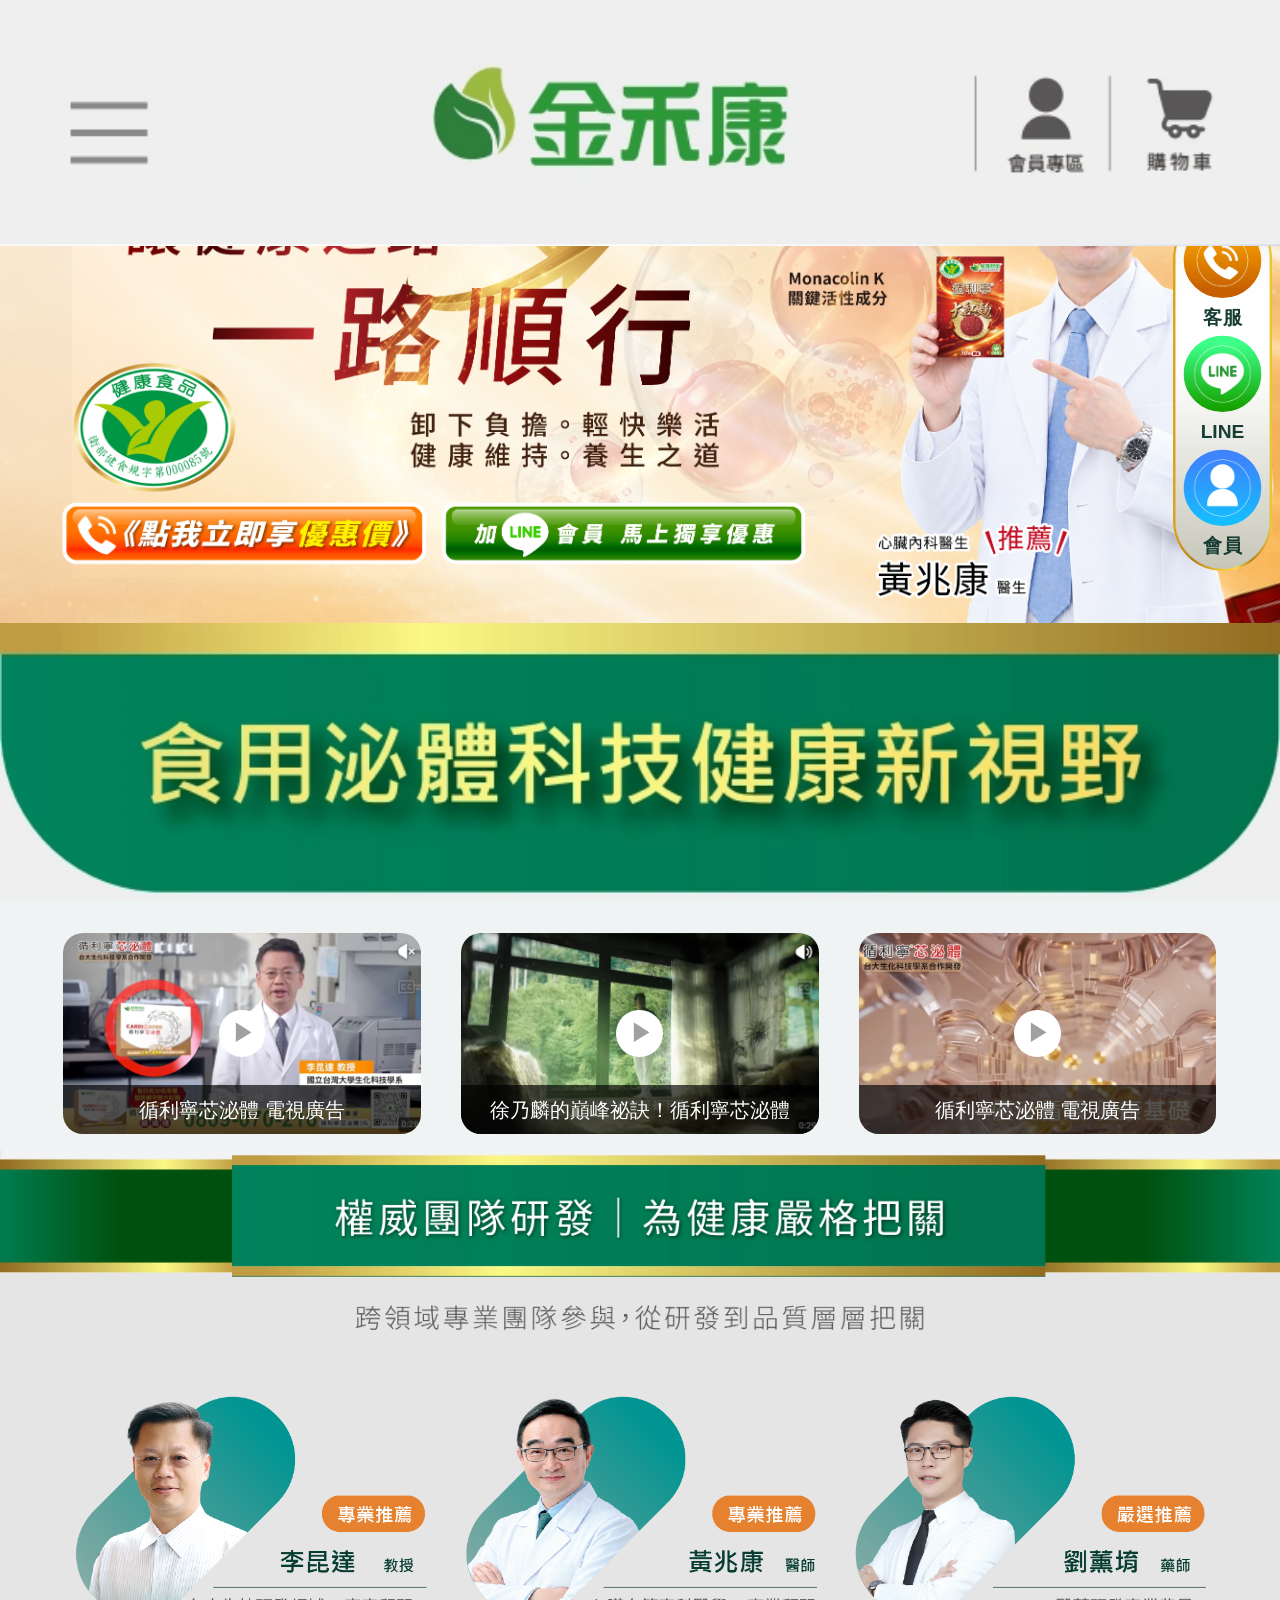
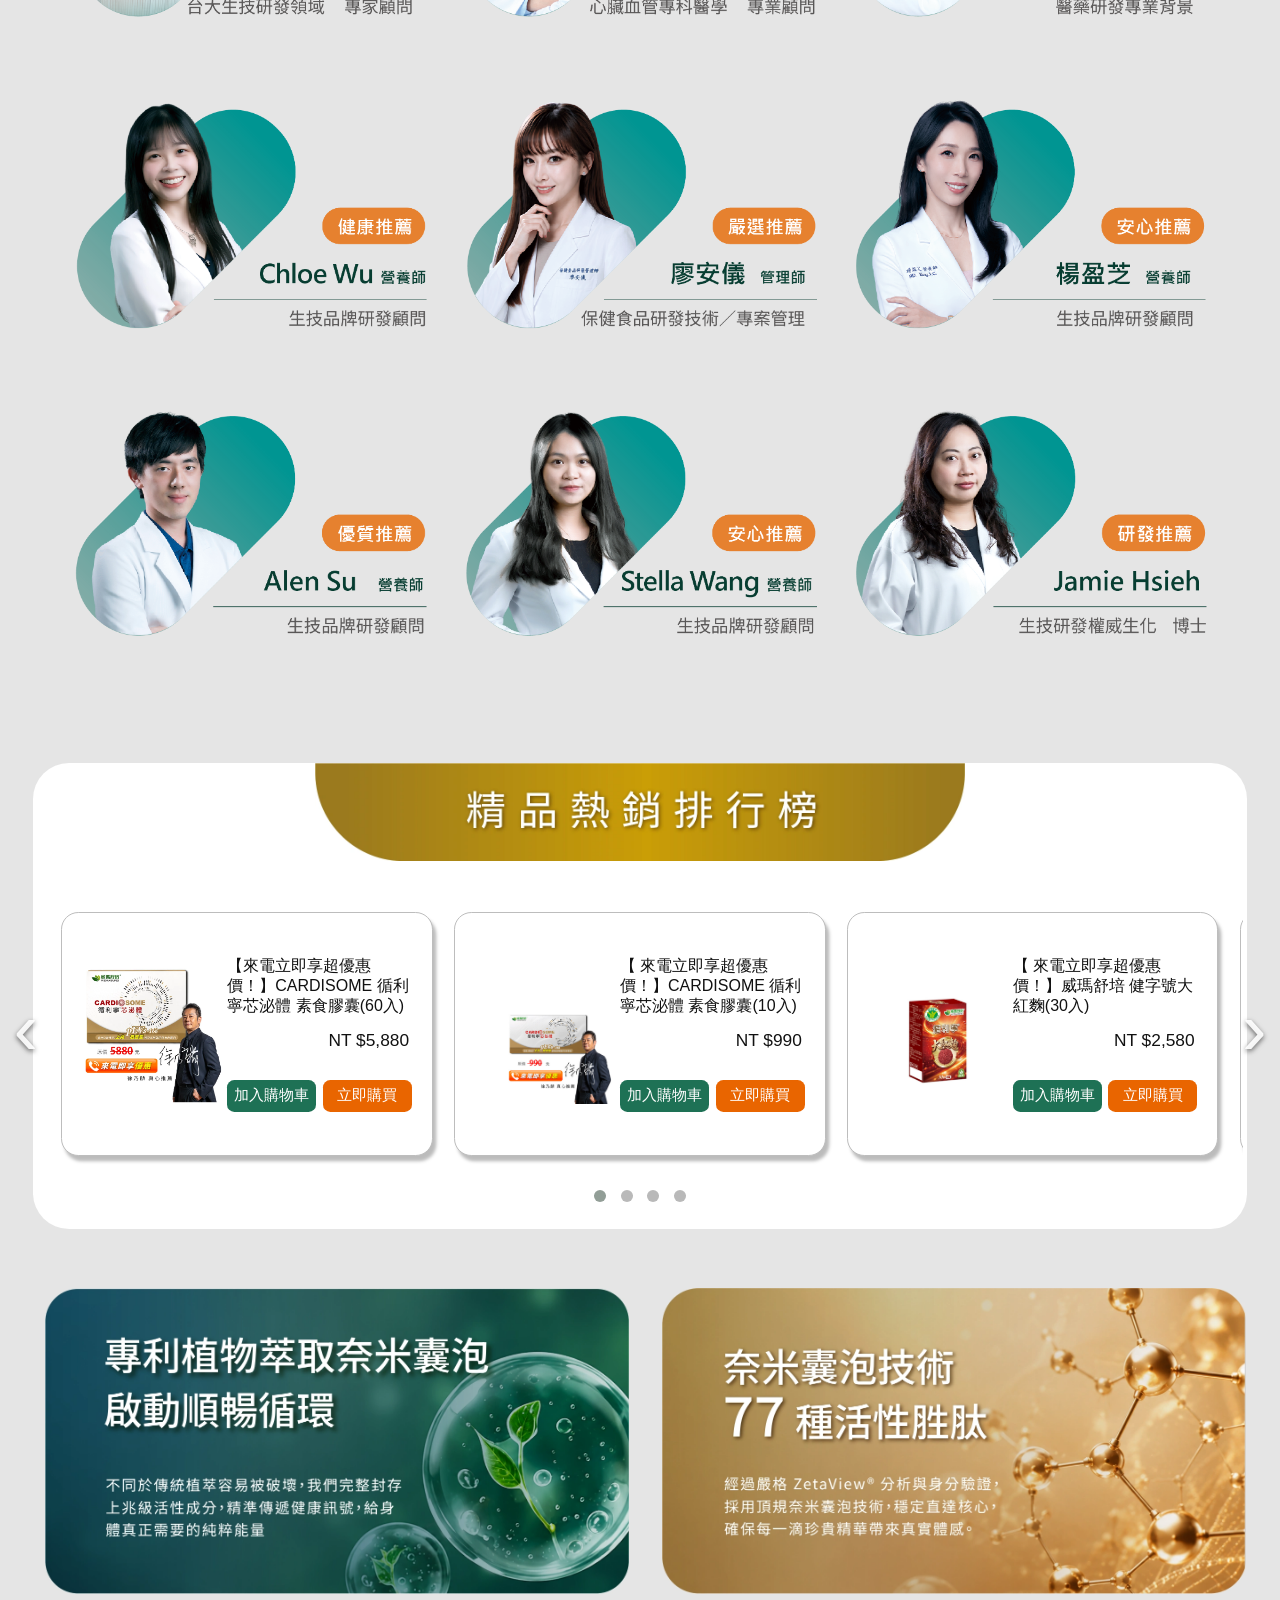
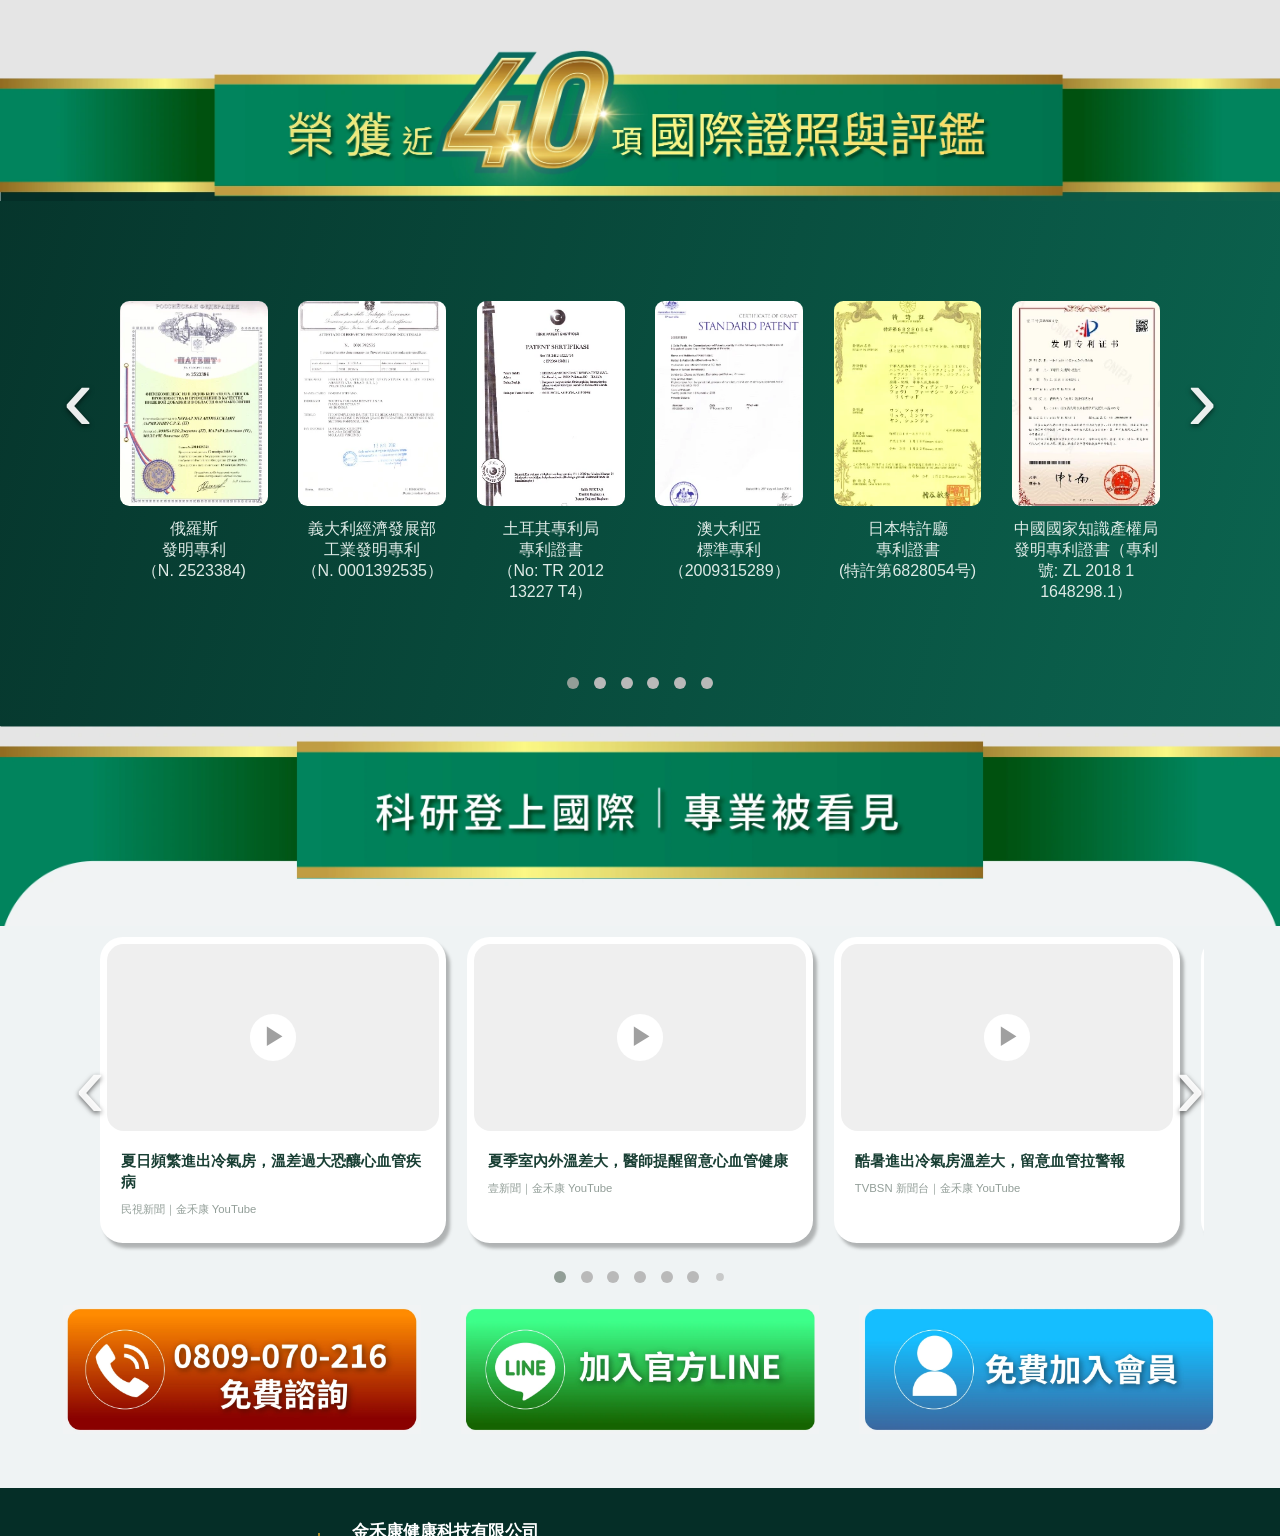
==== commit d76c6228: "更新專業團隊人物圖片" ====
--- a/JHKWEB_FINAL_0907/index.html
+++ b/JHKWEB_FINAL_0907/index.html
@@ -135,47 +135,47 @@
 var jhkDoctorData = {
   "items": [
     {
-      "img": "JHK_images/04_專業團隊/專家_01.webp",
+      "img": "JHK_images/04_doctor/doctor_權威團隊_李昆達.png",
       "name": "李昆達 教授｜台大生技研發領域 專家顧問",
       "link": ""
     },
     {
-      "img": "JHK_images/04_專業團隊/專家_02.webp",
+      "img": "JHK_images/04_doctor/doctor_權威團隊_黃兆康.png",
       "name": "黃兆康 醫師｜心臟血管專科醫學 專業顧問",
       "link": ""
     },
     {
-      "img": "JHK_images/04_專業團隊/專家_03.webp",
+      "img": "JHK_images/04_doctor/doctor_權威團隊_劉薰堉.png",
       "name": "劉薰堉 藥師｜醫藥研發專業背景",
       "link": ""
     },
     {
-      "img": "JHK_images/04_專業團隊/專家_04.webp",
+      "img": "JHK_images/04_doctor/doctor_權威團隊_ChloeWu.png",
       "name": "Chloe Wu 營養師｜生技品牌研發顧問",
       "link": ""
     },
     {
-      "img": "JHK_images/04_專業團隊/專家_05.webp",
+      "img": "JHK_images/04_doctor/doctor_權威團隊_廖安儀.png",
       "name": "廖安儀 管理師｜保健食品研發技術／專案管理",
       "link": ""
     },
     {
-      "img": "JHK_images/04_專業團隊/專家_06.webp",
+      "img": "JHK_images/04_doctor/doctor_權威團隊_楊盈芝.png",
       "name": "楊盈芝 營養師｜生技品牌研發顧問",
       "link": ""
     },
     {
-      "img": "JHK_images/04_專業團隊/專家_07.webp",
+      "img": "JHK_images/04_doctor/doctor_權威團隊_AlenSu.png",
       "name": "Alen Su 營養師｜生技品牌研發顧問",
       "link": ""
     },
     {
-      "img": "JHK_images/04_專業團隊/專家_08.webp",
+      "img": "JHK_images/04_doctor/doctor_權威團隊_StellaWang.png",
       "name": "Stella Wang 營養師｜生技品牌研發顧問",
       "link": ""
     },
     {
-      "img": "JHK_images/04_專業團隊/專家_09.webp",
+      "img": "JHK_images/04_doctor/doctor_權威團隊_JamieHsieh.png",
       "name": "Jamie Hsieh 博士｜生技研發權威生化",
       "link": ""
     }
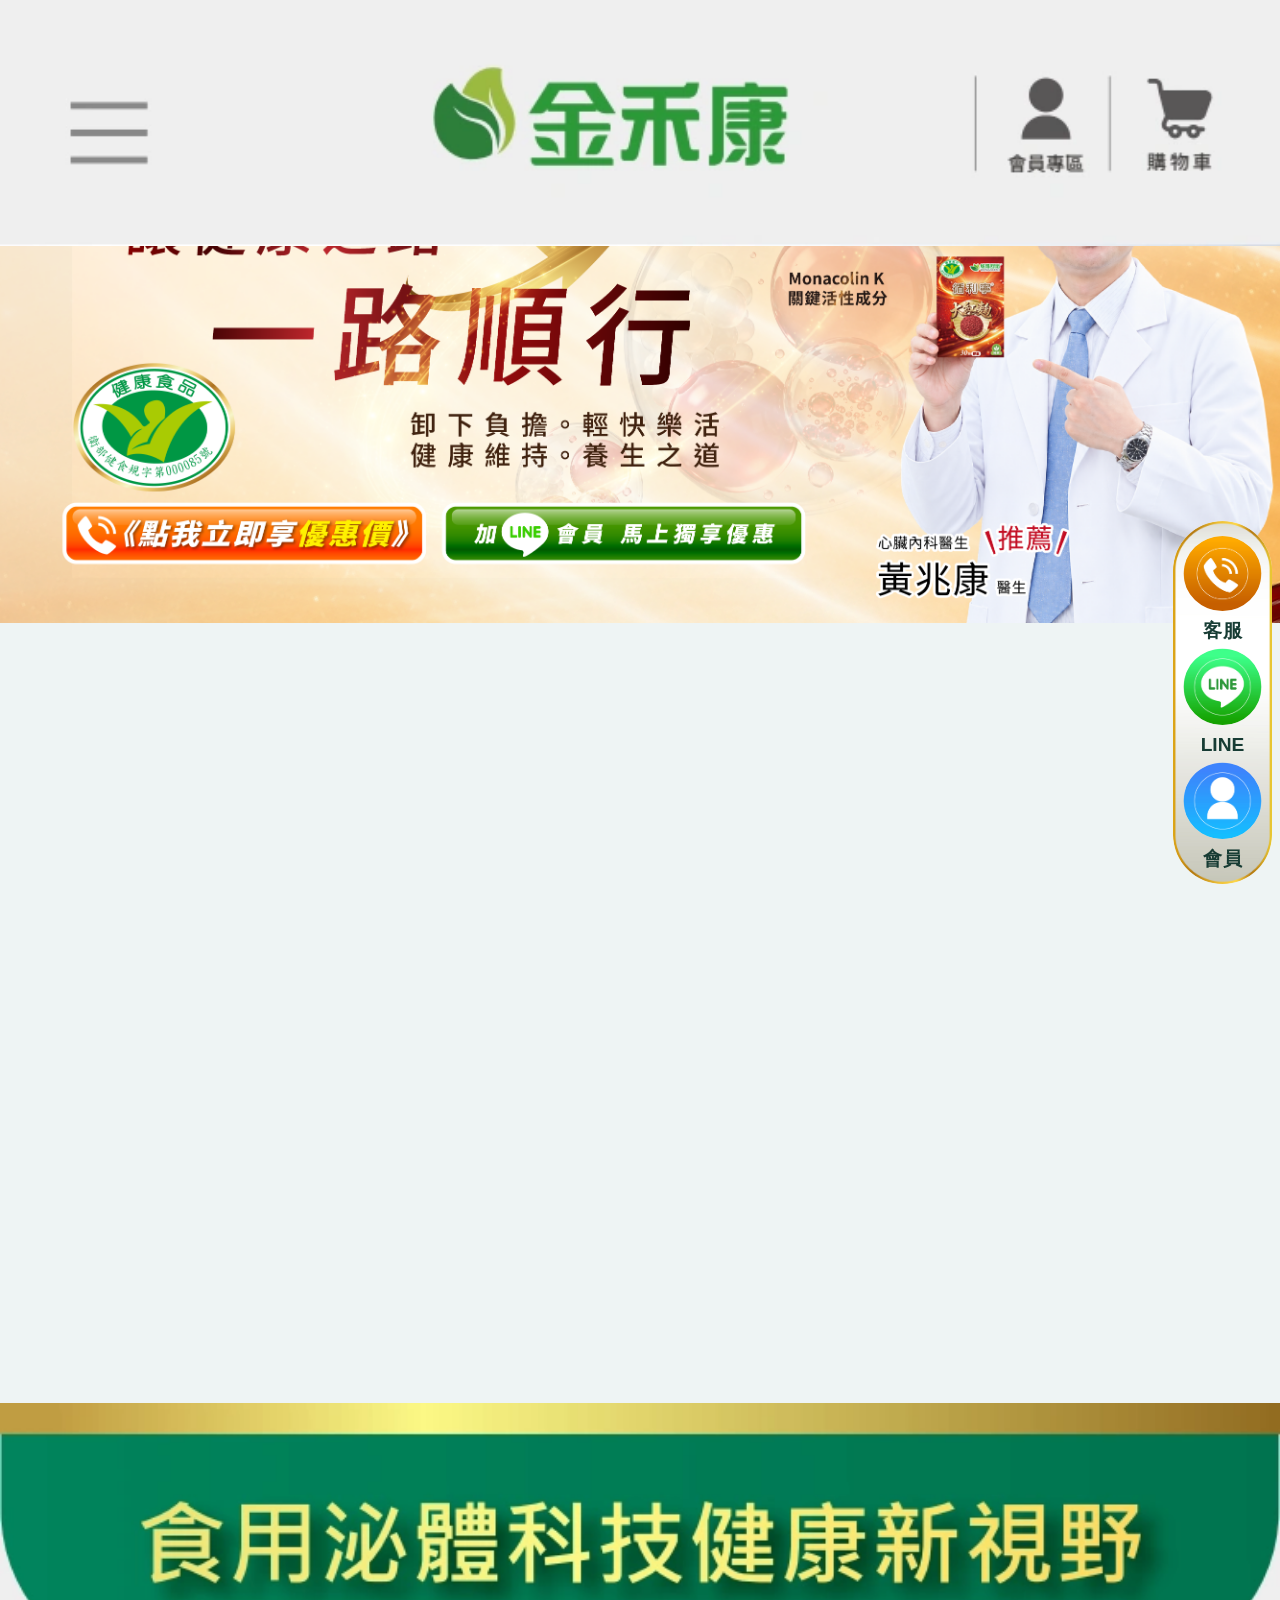
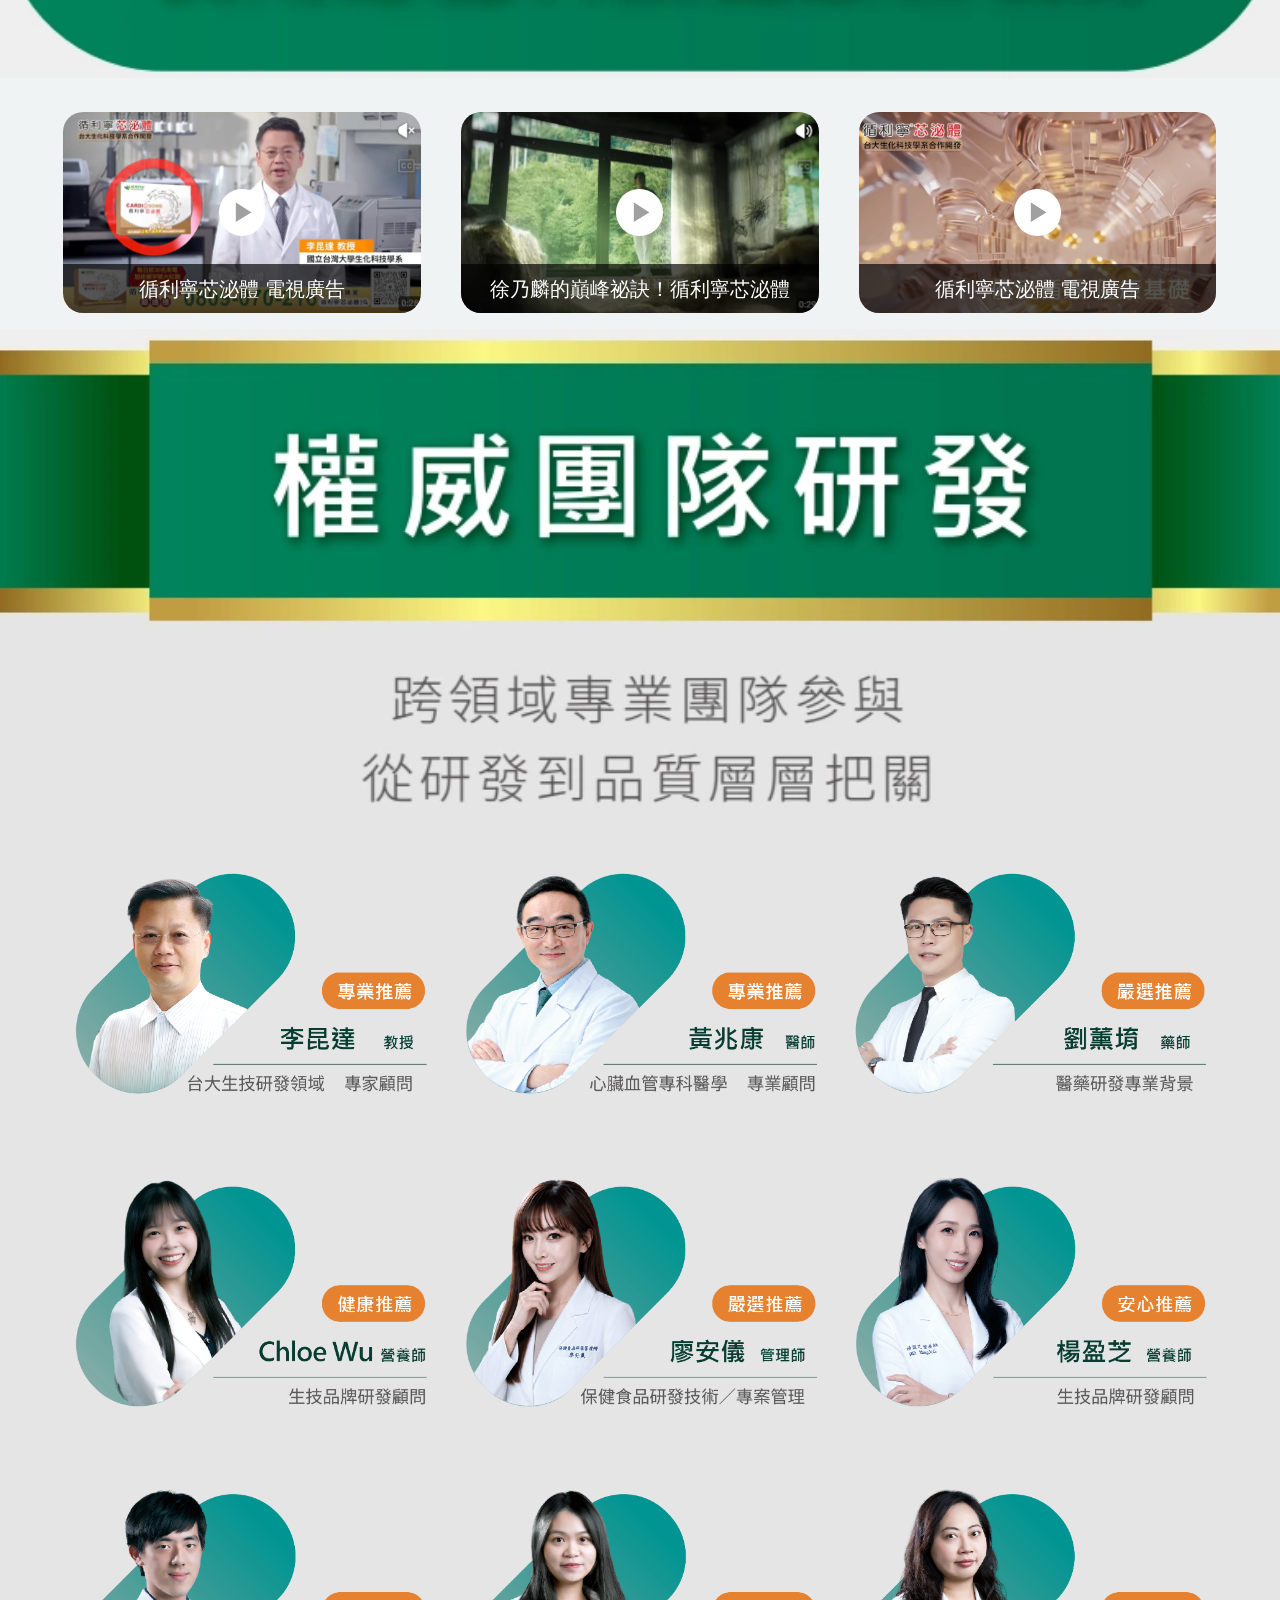
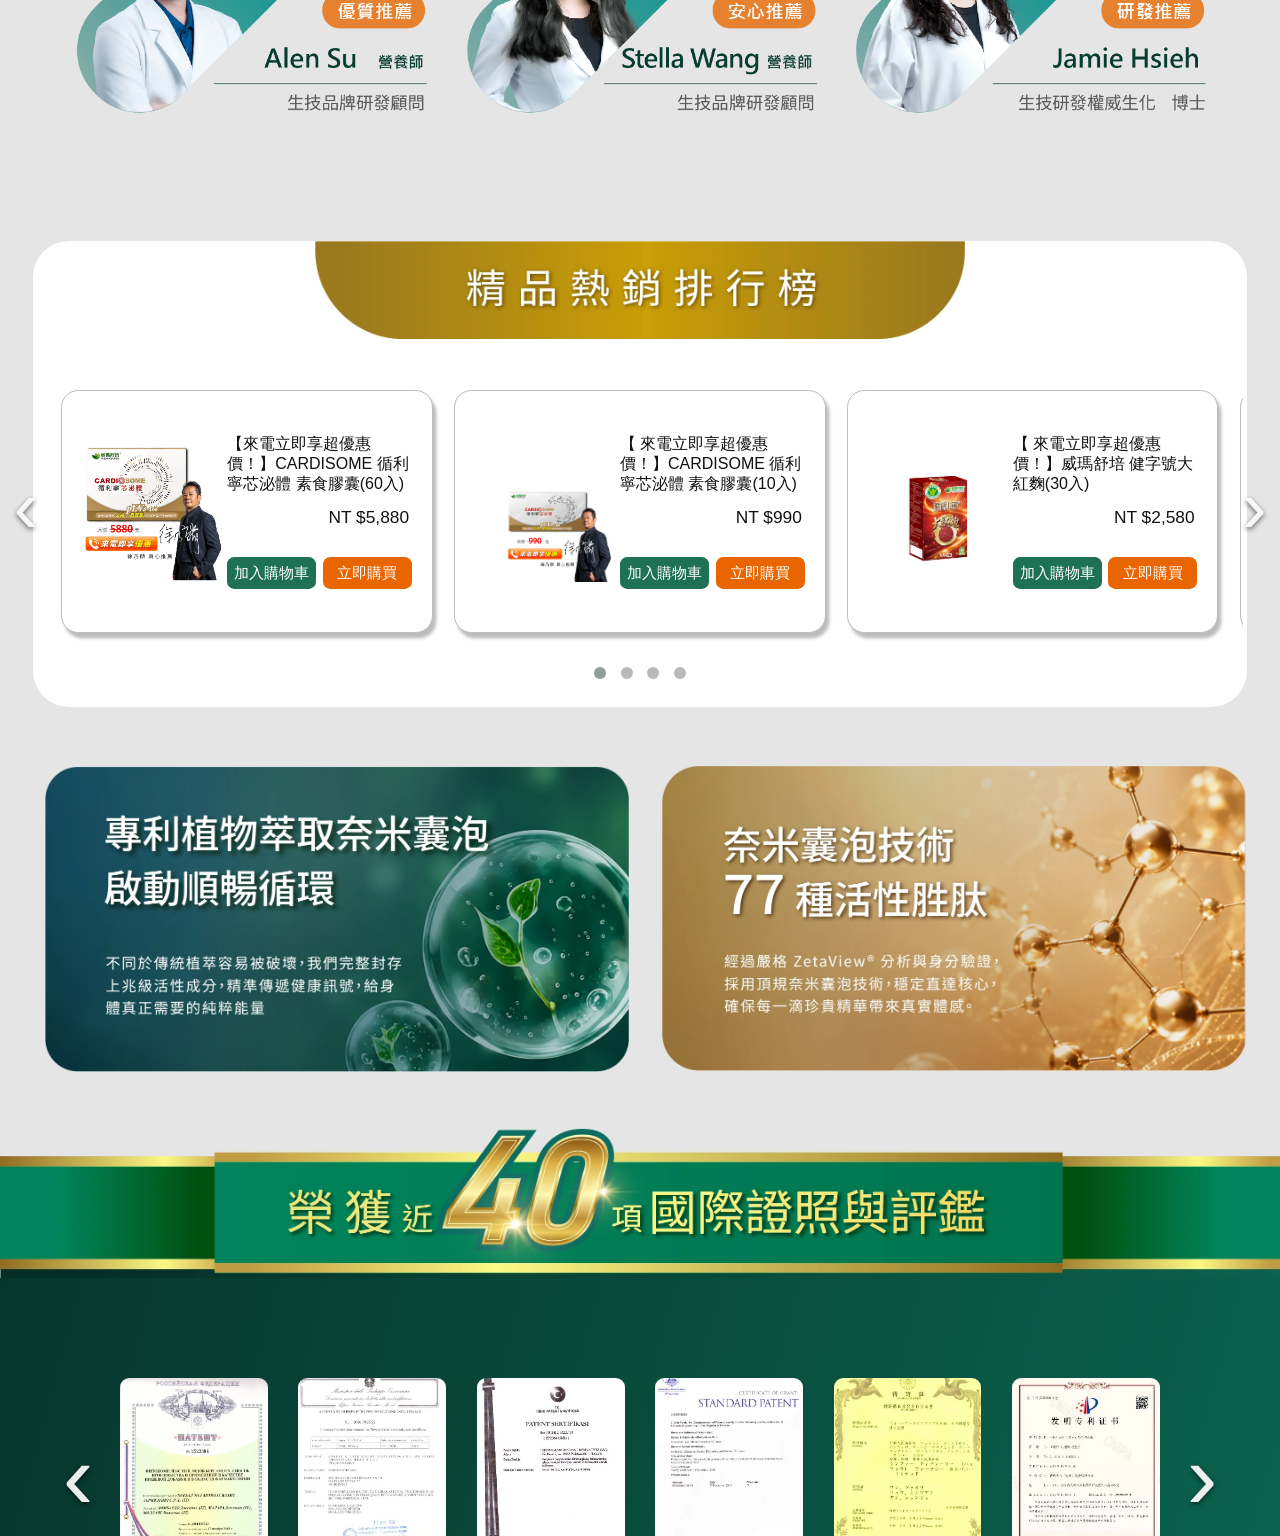
==== commit ccaabee9: "Fix shortcut position and mobile video play icon" ====
--- a/JHKWEB_FINAL_0907/index.html
+++ b/JHKWEB_FINAL_0907/index.html
@@ -8,7 +8,7 @@
 <meta name="theme-color" content="#063c30">
 <title>金禾康健康科技有限公司｜新版首頁預覽</title>
 <!-- 全站樣式集中於 style.css；版面調整請優先修改該檔。 -->
-<link rel=stylesheet href=style.css>
+<link rel="stylesheet" href="style.css?v=20260907-5">
 </head>
 <body>
 <script>document.documentElement.classList.add("is-jhk-design","is-jhk-exact");</script>
--- a/JHKWEB_FINAL_0907/style.css
+++ b/JHKWEB_FINAL_0907/style.css
@@ -0,0 +1,689 @@
+/**
+ * 金禾康官網首頁樣式表
+ * 對應頁面：index_0904.html
+ *
+ * 維護導覽：
+ * 01 瀏覽器重設與舊站容器清理
+ * 02 全站變數、共用版型、輪播元件
+ * 03 主視覺、影音、團隊、商品、技術、證照、新聞
+ * 04 聯絡按鈕、頁尾、浮動工具、影片視窗
+ * 05 平板與手機響應式設定
+ * 06 精準設計稿尺寸覆寫與互動效果
+ *
+ * 維護原則：
+ * - 區塊尺寸與間距優先在對應章節調整。
+ * - 輪播箭頭與卡片寬度另受頁面底部 JavaScript 動態定位。
+ * - 請保留規則順序；後段「精準還原」設定會覆寫前段共用設定。
+ */
+
+/* 01｜瀏覽器重設：統一文字縮放與 body 預設外距。 */
+html{-webkit-text-size-adjust:100%;text-size-adjust:100%;}body{margin:0;}
+
+/* 2026-09-03 DESIGN：1920 桌機 / 390 手機；區塊高度由內容撐開。 */
+/* 02｜舊站環境清理：讓首頁內容脫離原 QDM 容器寬度，並隱藏舊頁首與舊頁尾。 */
+html.is-jhk-design { scroll-behavior: smooth; scroll-padding-top: 120px; }
+.is-jhk-design body { margin: 0; background: #fff; }
+.is-jhk-design #body-outer-container,
+.is-jhk-design #body-outer-container > .container-inner,
+.is-jhk-design #maincontent,
+.is-jhk-design #maincontent > .mainborder,
+.is-jhk-design #maincontent .content-top,
+.is-jhk-design #maincontent .flipper_wrap { width: 100%; max-width: none; margin: 0; padding: 0; border: 0; float: none; }
+.is-jhk-design #body-outer-container .row-fluid { margin: 0; }
+.is-jhk-design #header, .is-jhk-design #footer, .is-jhk-design #content-top,
+.is-jhk-design #jhkg-promo-top-box { display: none !important; }
+.is-jhk-design #jhkg-master-nav#jhkg-master-nav { height: 110px; background: #fff !important; background-image: none !important; color: #234a3e; padding: 0 max(24px, calc((100vw - 1728px)/2)); box-sizing: border-box; border-bottom: 1px solid #e3e9e5; box-shadow: 0 2px 12px #003e2310; }
+.is-jhk-design #jhkg-master-nav .jhkg-menu-item { color: #254638 !important; font-size: 16px; }
+.is-jhk-design #jhkg-master-nav .jhkg-nav-logo img { width: 190px; max-height: 64px; object-fit: contain; }
+/* 03｜全站設計變數與基礎文字：集中控制色彩、安全寬度、間距、字級及頁首高度。 */
+.jhk-home { --green: #00835d; --deep: #063c30; --gold: #b99224; --safe: 1728px; --gutter: 112px; --card-gap: 24px; --header-h: 110px; --text: 18px; --h2: 34px; color: #193f34; background: #fff; font-family: 'Microsoft JhengHei','PingFang TC',sans-serif; font-size: var(--text); line-height: 1.6; overflow: clip; padding-top: var(--header-h); }
+.jhk-home *, .jhk-home *::before, .jhk-home *::after { box-sizing: border-box; }
+.jhk-home img { max-width: 100%; height: auto; }
+.jhk-home button, .jhk-home input { font: inherit; }
+.jhk-home button, .jhk-home a { -webkit-tap-highlight-color: transparent; }
+.jhk-home button { cursor: pointer; }
+.jhk-home a { color: inherit; text-decoration: none; }
+.jhk-home a:focus-visible, .jhk-home button:focus-visible { outline: 3px solid #eea424; outline-offset: 4px; }
+.jhk-home h2, .jhk-home h3, .jhk-home p { line-height: 1.5; }
+/* 04｜共用內容容器與區塊標題：控制安全寬度、上下留白及綠金色標題帶。 */
+.jhk-wrap { width: min(var(--safe), calc(100% - var(--gutter))); margin-inline: auto; }
+.jhk-section { padding-block: clamp(36px, 4vw, 72px); }
+.jhk-section--ribbon { padding-top: 0; }
+.jhk-ribbon { position: relative; margin: 0; text-align: center; background: linear-gradient(90deg,#009772,#004721 30%,#006c47 70%,#009772); border-top: 5px solid transparent; border-image: linear-gradient(90deg,#917627,#fff68b,#9d7724) 1; }
+.jhk-ribbon h2 { position: relative; display: inline-block; min-width: min(62%,900px); max-width: calc(100% - 48px); margin: -5px 0 0; padding: 20px 42px; font-size: var(--h2); font-weight: 700; letter-spacing: .06em; background: #00835d; color: #fff; border-top: 5px solid #d5b44f; border-bottom: 5px solid #d5b44f; text-shadow: 1px 2px 3px #00381a60; }
+.jhk-ribbon--round { background: #00835d; }
+.jhk-ribbon--round h2 { margin-bottom: -24px; border-bottom: 0; border-radius: 0 0 48px 48px; color: #fff095; box-shadow: 0 5px 8px #00432125; z-index: 1; }
+/* 05｜共用輪播元件：控制橫向軌道、箭頭、分頁圓點與拖曳狀態。 */
+.jhk-carousel { position: relative; min-width: 0; }
+.jhk-track, .jhk-doctor__grid { scrollbar-width: none; }
+.jhk-track::-webkit-scrollbar, .jhk-doctor__grid::-webkit-scrollbar { display: none; }
+.jhk-track { display: flex; gap: var(--card-gap); overflow-x: auto; scroll-snap-type: x mandatory; -webkit-overflow-scrolling: touch; width: 100%; padding: 5px 0 10px; }
+.jhk-track > * { flex: 0 0 auto; min-width: 0; scroll-snap-align: start; }
+.jhk-track.is-dragging { scroll-snap-type: none; cursor: grabbing; }
+.jhk-arrow { position: absolute; z-index: 3; top: 45%; transform: translateY(-50%); width: 44px; height: 44px; border: 1px solid #99a49e; border-radius: 50%; background: #fff; color: #687a70; font-size: 34px !important; line-height: 1; display: grid; place-items: center; padding: 0 0 4px; box-shadow: 0 2px 5px #001a161c; }
+.jhk-arrow.prev { left: -24px; }
+.jhk-arrow.next { right: -24px; }
+.jhk-arrow[hidden], .jhk-dots[hidden] { display: none !important; }
+.jhk-dots { display: flex; justify-content: center; gap: 3px; margin: 15px 0 0; }
+.jhk-dots button { display: grid; place-items: center; background: transparent; border: 0; width: 28px; height: 30px; padding: 0; }
+.jhk-dots button::after { content: ''; width: 8px; height: 8px; border-radius: 50%; background: #bfc5c2; }
+.jhk-dots button[aria-current='true']::after { background: #9b7b19; width: 10px; height: 10px; }
+/* 06｜主視覺 Banner：控制輪播圖片、桌機比例、分頁及圖片內互動區。 */
+.jhk-banner { position: relative; width: 100%; background: #eef4f4; }
+.jhk-banner__track { padding: 0; gap: 0; }
+.jhk-banner__slide { flex-basis: 100%; position: relative; }
+.jhk-banner picture, .jhk-banner picture img { display: block; width: 100%; }
+.jhk-banner picture img { aspect-ratio: 1920/825; object-fit: cover; }
+.jhk-banner .jhk-dots { position: absolute; bottom: 12px; inset-inline: 0; margin: 0; }
+.jhk-banner .jhk-dots button::after { background: #fff9; box-shadow: 0 0 2px #555; }
+.jhk-banner .jhk-dots button[aria-current='true']::after { background: #006b4b; }
+.jhk-banner .jhk-arrow.prev { left: 12px; }
+.jhk-banner .jhk-arrow.next { right: 12px; }
+.jhk-banner .jhk-arrow { opacity: .8; }
+.jhk-banner__links { position: absolute; bottom: 13%; left: 5%; display: flex; gap: 14px; width: 50%; opacity: 0; }
+.jhk-banner__links a { flex: 1; min-height: 52px; background: #087b40; color: #fff; display: grid; place-items: center; border-radius: 8px; }
+.jhk-banner__links:focus-within { opacity: 1; }
+.jhk-banner__mobile-gold { display: none; }
+/* 07｜科技影音區：控制影片卡片、16:9 縮圖、播放圖示與影片名稱。 */
+.jhk-video-area { background: #e9f2f4; }
+.jhk-video-area > .jhk-wrap { padding-top: 70px; }
+.jhk-video__card { border: 0; padding: 0; position: relative; border-radius: 18px; overflow: hidden; background: #fff; color: #fff; }
+.jhk-video__thumb, .jhk-news__thumb { position: relative; aspect-ratio: 16/9; background-size: cover; background-position: center; }
+.jhk-video__thumb .play, .jhk-news__thumb .play { position: absolute; inset: 0; margin: auto; width: 62px; height: 62px; border-radius: 50%; display: grid; place-items: center; padding-left: 4px; background: #fffffff2; color: #76847b; font-size: 26px; box-shadow: 0 2px 10px #0002; }
+.jhk-video__name { position: absolute; bottom: 0; inset-inline: 0; padding: 12px; font-size: 20px; line-height: 1.4; font-weight: 700; text-align: center; background: #0009; }
+/* 08｜專業團隊區：控制介紹文字、人物卡片網格及行動版輪播切換。 */
+.jhk-team-area { background: #fff; }
+.jhk-team-intro { margin: 28px auto 32px; text-align: center; color: #6f7974; letter-spacing: .08em; font-size: 20px; }
+.jhk-doctor__grid { display: grid; grid-template-columns: repeat(3,minmax(0,1fr)); gap: 38px 28px; }
+.jhk-doctor__card { display: block; aspect-ratio: 582/383; background-position: center; background-size: contain; background-repeat: no-repeat; }
+.jhk-team-area .jhk-arrow, .jhk-team-area .jhk-dots { display: none; }
+/* 09｜熱銷商品區：控制商品面板、圖片、品名、價格、購買按鈕與商品箭頭。 */
+.jhk-products-area { padding-top: 12px; background: #fff; }
+.jhk-products-panel { border-radius: 30px; background: #fff; border: 1px solid #edf0ee; padding: 0 42px 22px; box-shadow: 0 6px 30px #173e3210; }
+.jhk-gold-heading { width: fit-content; max-width: 100%; margin: 0 auto 42px; padding: 18px 56px; border-radius: 0 0 52px 52px; background: linear-gradient(90deg,#997717,#b89213,#997717); color: #fff; font-size: var(--h2); font-weight: 700; letter-spacing: .12em; text-align: center; text-shadow: 1px 2px #58421b; }
+.jhk-hot__card { display: grid; grid-template-columns: minmax(0, .95fr) minmax(0,1.1fr); gap: 16px; padding: 24px 20px; border: 1px solid #c7cec9; border-radius: 18px; background: #fff; box-shadow: 2px 4px 3px #203c3429; align-items: center; }
+.jhk-hot__img { display: block; width: 100%; aspect-ratio: 1/1; background-position: center; background-size: contain; background-repeat: no-repeat; }
+.jhk-hot__info { min-width: 0; display: flex; flex-direction: column; gap: 12px; }
+.jhk-hot__info .name { font-size: 17px; line-height: 1.5; color: #172a22; overflow-wrap: anywhere; }
+.jhk-hot__info .price { font-size: 24px; color: #172a22; font-weight: 700; }
+.jhk-hot__actions { display: flex; flex-wrap: wrap; gap: 7px; }
+.jhk-btn { display: inline-flex; align-items: center; justify-content: center; min-height: 46px; padding: 8px 14px; border: 0; border-radius: 7px; font-size: 16px; font-weight: 600; text-align: center; line-height: 1.3; }
+.jhk-btn.green { background: #18724f; color: #fff; }
+.jhk-btn.gold { background: #e77700; color: #fff; }
+.jhk-hot__actions .jhk-btn { padding: 8px; flex: 1; white-space: nowrap; }
+.jhk-products-area .jhk-arrow { background: #a17c18; color: #fff; border: 0; }
+/* 10｜核心技術區：控制雙欄技術卡、背景遮罩、標題與說明文字。 */
+.jhk-tech-area { padding-top: 10px; background: linear-gradient(#fff,#d6e7e5); }
+.jhk-tech__row { display: grid; grid-template-columns: repeat(2,minmax(0,1fr)); gap: 36px; }
+.jhk-tech__card { min-width: 0; position: relative; padding: clamp(24px,3vw,50px); border-radius: 26px; overflow: hidden; color: #fff; background: #124d57; }
+.jhk-tech__card:nth-child(2) { background-image: none; }
+.jhk-tech__card::before { content: ''; position: absolute; inset: 0; background: linear-gradient(90deg,#003946b3,transparent); }
+.jhk-tech__card:nth-child(2)::before { background: linear-gradient(90deg,#84632699,transparent); }
+.jhk-tech__card h3, .jhk-tech__card p { position: relative; z-index: 1; max-width: 72%; }
+.jhk-tech__card h3 { margin: 0 0 22px; color: #fff; font-size: clamp(22px,2.2vw,36px); font-weight: 700; }
+.jhk-tech__card p { margin: 0; font-size: 17px; }
+/* 11｜國際證照區：控制深綠背景、證書圖片比例、名稱、箭頭與分頁。 */
+.jhk-cert { background: linear-gradient(110deg,#05352b,#09684d); color: #fff; }
+.jhk-cert .jhk-ribbon h2 { color: #fff48d; }
+.jhk-cert .jhk-ribbon strong { font-size: 1.9em; line-height: .8; color: #f7da76; font-style: italic; text-shadow: 2px 2px #79551d; }
+.jhk-cert .jhk-wrap { padding-top: 56px; }
+.jhk-cert__doc { display: flex; flex-direction: column; gap: 16px; text-align: center; }
+.jhk-cert__doc .img { width: 100%; aspect-ratio: 5/7; border-radius: 9px; background-color: #fff; background-position: center; background-size: contain; background-repeat: no-repeat; }
+.jhk-cert__doc .cap { font-size: 15px; line-height: 1.5; color: #e7f4ef; overflow-wrap: anywhere; }
+.jhk-cert .jhk-dots button::after { background: #ffffff80; }
+.jhk-cert .jhk-dots button[aria-current='true']::after { background: #fff; }
+.jhk-cert-more { text-align: center; margin: 20px 0 0; }
+.jhk-cert-more a { display: inline-block; color: #fff4b6; padding: 10px 16px; border-bottom: 1px solid #c7b764; }
+/* 12｜新聞媒體區：控制新聞卡片、YouTube 縮圖、標題、來源文字及閱讀連結。 */
+.jhk-news-area { background: #edf3f3; }
+.jhk-news-area > .jhk-wrap { padding-top: 45px; }
+.jhk-news__card { border: 1px solid #d5ddd8; border-radius: 18px; overflow: hidden; background: #fff; box-shadow: 2px 4px 4px #1d382a24; }
+.jhk-news__thumb { margin: 8px 8px 0; border-radius: 12px; overflow: hidden; }
+.jhk-news__body { padding: 18px 22px 24px; }
+.jhk-news__body .cap { font-size: 20px; font-weight: 700; }
+.jhk-news__body .desc { margin: 8px 0 0; color: #6a7970; font-size: 16px; }
+.jhk-news__more { display: inline-block; margin-top: 12px; text-decoration: underline !important; }
+/* 13｜聯絡按鈕區：控制電話、LINE、會員三張按鈕的尺寸、色彩與排列。 */
+.jhk-cta-area { background: #edf3f3; padding-top: 15px; }
+.jhk-cta__row { display: grid; grid-template-columns: repeat(3,minmax(0,1fr)); gap: 34px; }
+.jhk-cta__item { display: flex; align-items: center; justify-content: center; gap: 16px; padding: 22px 18px; border-radius: 12px; min-height: 118px; color: #fff !important; background: linear-gradient(#ff9700,#df5700 50%,#a90d00); box-shadow: inset 0 1px 1px #ffffffb0; }
+.jhk-cta__item:nth-child(2) { background: linear-gradient(#2dfa82,#0dbc35 55%,#08651a); }
+.jhk-cta__item:nth-child(3) { background: linear-gradient(#09c8f1,#079ddd 50%,#356897); }
+.jhk-cta__icon { display: grid; place-items: center; flex: 0 0 62px; width: 62px; height: 62px; border: 2px solid #fff; border-radius: 50%; }
+.jhk-cta__icon svg { width: 36px; height: 36px; fill: none; stroke: currentColor; stroke-width: 1.8; }
+.jhk-cta__txt { text-align: center; font-size: clamp(18px,1.8vw,30px); font-weight: 700; line-height: 1.35; text-shadow: 1px 2px 3px #23453450; }
+.jhk-cta__txt small { display: block; font-size: .76em; }
+/* 14｜頁尾基本版：控制品牌、公司資料、社群圖示及版面排列。 */
+.jhk-footer { padding-block: 38px; background: #06372e; color: #d2e4df; }
+.jhk-footer__inner { display: flex; justify-content: space-between; gap: 40px; align-items: center; flex-wrap: wrap; }
+.jhk-footer__brand { width: 230px; }
+.jhk-footer__brand img { display: block; }
+.jhk-footer__brand small { display: block; margin-top: 12px; font-size: 13px; }
+.jhk-footer__info { font-size: 16px; line-height: 1.8; }
+.jhk-footer__info strong { display: block; color: #fff; font-size: 20px; margin-bottom: 8px; }
+.jhk-footer__info span { display: block; }
+.jhk-footer__social { display: flex; gap: 12px; }
+.jhk-footer__social a { display: grid; place-items: center; width: 48px; height: 48px; border-radius: 50%; background: #fff; color: #183a2e; font-weight: 700; font-size: 20px; }
+/* 15｜右側浮動工具：控制客服、LINE、會員按鈕的固定位置與外觀。 */
+.jhk-float { position: fixed; right: max(5px,env(safe-area-inset-right)); top: 50%; transform: translateY(-50%); z-index: 99990; display: flex; flex-direction: column; gap: 12px; padding: 14px 8px; border-radius: 44px; border: 2px solid #b89b43; background: #f5f6eafa; box-shadow: 0 3px 12px #00382026; }
+.jhk-float__btn { display: flex; align-items: center; flex-direction: column; gap: 3px; font-size: 12px; font-weight: 700; }
+.jhk-float__ico { width: 48px; height: 48px; display: grid; place-items: center; color: #fff; border-radius: 50%; background: linear-gradient(#ffac22,#e67a00); box-shadow: inset 0 0 0 2px #fff; }
+.jhk-float__ico.is-line { background: linear-gradient(#22e878,#08a532); font-size: 12px; }
+.jhk-float__ico.is-member { background: linear-gradient(#18d5ff,#168bc1); }
+.jhk-float__ico svg { width: 28px; height: 28px; fill: none; stroke: currentColor; stroke-width: 1.8; }
+/* 16｜YouTube 播放視窗：控制遮罩、影片比例、關閉按鈕與最高層級。 */
+.jhk-modal { position: fixed; inset: 0; z-index: 2147483647; display: flex; justify-content: center; align-items: center; padding: 60px 20px; }
+.jhk-modal[hidden] { display: none; }
+.jhk-modal__backdrop { position: absolute; inset: 0; background: #00120deb; }
+.jhk-modal__box { position: relative; width: min(1000px,100%); background: #fff; border-radius: 14px; }
+.jhk-modal__close { position: absolute; right: 0; top: -50px; width: 44px; height: 44px; font-size: 28px; color: #193f34; background: #fff; border: 0; border-radius: 50%; }
+.jhk-modal__frame { aspect-ratio: 16/9; display: grid; place-items: center; text-align: center; }
+.jhk-modal__frame iframe { width: 100%; height: 100%; border: 0; }
+.jhk-modal__frame p { padding: 24px; margin: 0; }
+/* 17｜基本版 Tablet（769–1199px）：縮小導覽與卡片間距，團隊改為兩欄。 */
+@media (min-width:769px) and (max-width:1199px) {
+ .jhk-home { --safe: 1040px; --gutter: 112px; --h2: 28px; --header-h: 96px; }
+ .is-jhk-design #jhkg-master-nav#jhkg-master-nav { height: 96px; padding-inline: 20px; }
+ .is-jhk-design #jhkg-master-nav .jhkg-nav-logo img { width: 140px; }
+ .is-jhk-design #jhkg-master-nav .jhkg-menu-item { font-size: 14px; }
+ .jhk-doctor__grid { grid-template-columns: repeat(2,minmax(0,1fr)); }
+ .jhk-tech__row { gap: 20px; }
+ .jhk-tech__card h3, .jhk-tech__card p { max-width: 100%; }
+ .jhk-cta__row { gap: 16px; }
+ .jhk-cta__item { gap: 8px; flex-direction: column; padding: 18px 10px; }
+ .jhk-cta__icon { flex-basis: 48px; width: 48px; height: 48px; }
+ .jhk-products-panel { padding-inline: 24px; }
+}
+/* 18｜基本版 Mobile（≤768px）：單欄內容、手機導覽、觸控輪播與浮動工具縮放。 */
+@media (max-width:768px) {
+ html.is-jhk-design { scroll-padding-top: 85px; }
+ .jhk-home { --safe: 600px; --gutter: 40px; --card-gap: 18px; --header-h: 75px; --text: 17px; --h2: 26px; }
+ .is-jhk-design #jhkg-master-nav#jhkg-master-nav { height: 75px; padding-inline: 18px; }
+ .is-jhk-design #jhkg-master-nav .jhkg-nav-logo img { width: 150px; max-height: 44px; }
+ .is-jhk-design #jhkg-menu-list { top: 75px; max-height: calc(100dvh - 75px); overflow-y: auto; background: #fff; }
+ .jhk-section { padding-block: 32px; }
+ .jhk-section--ribbon { padding-top: 0; }
+ .jhk-ribbon h2 { min-width: 0; max-width: 100%; width: 100%; padding: 18px 20px; font-size: var(--h2); letter-spacing: .03em; }
+ .jhk-ribbon--round h2 { border-radius: 0 0 40px 40px; margin-bottom: -14px; padding: 20px 12px; font-size: 24px; }
+ .jhk-title-sub { display: none; }
+ .jhk-banner picture img { aspect-ratio: 390/405; object-fit: contain; }
+ .jhk-banner__links { left: 2%; bottom: 3%; width: 96%; gap: 10px; }
+ .jhk-banner__links a { min-height: 40px; }
+ .jhk-banner__gold picture { display: none; }
+ .jhk-banner__mobile-gold { position: relative; display: flex; flex-direction: column; min-height: 100%; aspect-ratio: 390/405; padding: 25px 22px 60px; overflow: hidden; background: radial-gradient(ellipse at 10% 10%,#fff,#fff0 65%),linear-gradient(125deg,#fff6de,#edd198); }
+ .jhk-banner__mobile-gold .brand { width: 135px; }
+ .jhk-banner__mobile-gold h2 { position: relative; z-index: 1; color: #922618; font-size: 31px; line-height: 1.35; margin: 24px 0 10px; }
+ .jhk-banner__mobile-gold h2 strong { font-size: 44px; }
+ .jhk-banner__mobile-gold p { position: relative; z-index: 1; max-width: 48%; font-size: 16px; color: #715126; }
+ .jhk-banner__mobile-gold .doctor { position: absolute; right: -12%; bottom: 18px; width: 70%; }
+ .jhk-banner__gold .jhk-banner__links { opacity: 1; bottom: 17px; }
+ .jhk-banner__gold .jhk-banner__links a:first-child { background: #d56b00; }
+ .jhk-banner .jhk-arrow { display: none; }
+ .jhk-banner .jhk-dots { bottom: 0; }
+ .jhk-video-area > .jhk-wrap { padding-top: 50px; }
+ .jhk-video__name { font-size: 18px; padding: 9px 10px; }
+ .jhk-video__thumb .play, .jhk-news__thumb .play { width: 54px; height: 54px; font-size: 23px; }
+ .jhk-arrow { width: 40px; height: 44px; font-size: 31px !important; }
+ .jhk-arrow.prev { left: -15px; }
+ .jhk-arrow.next { right: -15px; }
+ .jhk-team-intro { font-size: 17px; margin: 24px auto; }
+ .jhk-doctor__grid { display: flex; gap: var(--card-gap); overflow-x: auto; scroll-snap-type: x mandatory; }
+ .jhk-doctor__card { flex: 0 0 100%; scroll-snap-align: start; }
+ .jhk-team-area .jhk-arrow, .jhk-team-area .jhk-dots { display: flex; }
+ .jhk-products-panel { padding: 0 15px 14px; border: 0; border-radius: 0; box-shadow: none; width: calc(100% - 10px); }
+ .jhk-gold-heading { margin-bottom: 30px; padding: 16px 22px; border-radius: 0 0 38px 38px; font-size: 26px; letter-spacing: .08em; }
+ .jhk-hot__card { grid-template-columns: minmax(0,.78fr) minmax(0,1.22fr); gap: 12px; padding: 20px 14px; }
+ .jhk-hot__info { gap: 10px; }
+ .jhk-hot__info .name { font-size: 16px; }
+ .jhk-hot__info .price { font-size: 23px; }
+ .jhk-hot__actions { gap: 6px; }
+ .jhk-hot__actions .jhk-btn { font-size: 15px; min-height: 46px; padding: 9px 6px; }
+ .jhk-tech__row { grid-template-columns: 1fr; gap: 18px; }
+ .jhk-tech-area { padding-top: 0; }
+ .jhk-tech__card { padding: 26px 22px; border-radius: 22px; }
+ .jhk-tech__card h3 { font-size: 24px; max-width: 90%; margin-bottom: 18px; }
+ .jhk-tech__card p { font-size: 16px; max-width: 85%; }
+ .jhk-cert .jhk-wrap { padding-top: 32px; }
+ .jhk-cert .jhk-ribbon h2 { line-height: 1.7; padding: 12px 12px; }
+ .jhk-cert .jhk-ribbon strong { font-size: 58px; }
+ .jhk-cert .jhk-title-sub { display: block; }
+ .jhk-cert #jhkCertTrack { gap: 12px; }
+ .jhk-cert__doc { gap: 10px; }
+ .jhk-cert__doc .cap { font-size: 12px; }
+ .jhk-cert__doc .img { border-radius: 5px; }
+ .jhk-cert-more { font-size: 16px; }
+ .jhk-news-area > .jhk-wrap { padding-top: 32px; }
+ .jhk-news__body { padding: 16px; }
+ .jhk-news__body .cap { font-size: 18px; }
+ .jhk-news__body .desc { font-size: 16px; }
+ .jhk-cta-area { padding-top: 0; }
+ .jhk-cta__row { grid-template-columns: 1fr; gap: 18px; }
+ .jhk-cta__item { min-height: 104px; padding: 20px; justify-content: flex-start; gap: 16px; }
+ .jhk-cta__txt { flex: 1; font-size: 25px; }
+ .jhk-cta__icon { flex-basis: 56px; width: 56px; height: 56px; }
+ .jhk-footer { padding: 36px 0; }
+ .jhk-footer__inner { flex-direction: column; align-items: flex-start; gap: 25px; }
+ .jhk-footer__brand { width: 185px; }
+ .jhk-footer__info { font-size: 16px; overflow-wrap: anywhere; }
+ .jhk-footer__info strong { font-size: 19px; }
+ .jhk-footer__social { gap: 15px; }
+ .jhk-footer__social a { width: 48px; height: 48px; }
+ .jhk-float { right: max(3px,env(safe-area-inset-right)); gap: 6px; padding: 7px 3px; border-width: 1px; }
+ .jhk-float__ico { width: 44px; height: 44px; }
+ .jhk-float__label { font-size: 11px; }
+ .jhk-float__ico svg { width: 24px; height: 24px; }
+}
+/* 19｜無障礙動態偏好：使用者要求減少動態時關閉平滑捲動。 */
+@media (prefers-reduced-motion: reduce) { html.is-jhk-design { scroll-behavior: auto; } }
+
+
+/* 20｜精準設計稿覆寫：以下規則依 1920px 桌機／390px 手機原稿比例校正。 */
+/* 精準還原：原稿元件素材＋響應式結構，沒有使用整頁圖片替代網頁。 */
+.is-jhk-exact #jhkg-master-nav#jhkg-master-nav { display:none !important; }
+.jhk-exact { --u:calc(min(100vw,1920px)/1920); --gutter:calc(var(--u)*192); --safe:1728px; --header-h:calc(var(--u)*110); --card-gap:calc(var(--u)*24); max-width:1920px; margin-inline:auto; background:#e5e5e5; font-family:Arial,'Microsoft JhengHei',sans-serif; }
+.jhk-exact a,.jhk-exact button,.jhk-exact p,.jhk-exact input,.jhk-exact .jhk-hot__info .price { font-family:Arial,'Microsoft JhengHei',sans-serif; }
+.exact-sr { position:absolute!important; width:1px!important; height:1px!important; padding:0!important; margin:-1px!important; overflow:hidden!important; clip:rect(0,0,0,0)!important; white-space:nowrap!important; border:0!important; }
+/* 21｜精準導覽列：以原稿圖片為底，透明連結區對應各選單與服務按鈕。 */
+.exact-nav { position:fixed; top:0; left:50%; transform:translateX(-50%); z-index:100000; width:min(100%,1920px); background:#efefef; }
+.exact-nav picture,.exact-nav picture img { display:block; width:100%; height:auto; }
+.exact-desktop-nav,.exact-mobile-nav { position:absolute; inset:0; }
+.exact-nav [role='navigation']>a,.exact-nav [role='navigation']>button { position:absolute; height:70%; top:15%; border:0; background:transparent; padding:0; }
+.exact-nav .nav-logo { left:3%; width:12%; }
+.exact-nav .nav-home { left:19.8%; width:4%; }
+.exact-nav .nav-about { left:25.4%; width:7.4%; }
+.exact-nav .nav-team { left:34.3%; width:7.4%; }
+.exact-nav .nav-products { left:42.1%; width:7.4%; }
+.exact-nav .nav-health { left:50.1%; width:7.4%; }
+.exact-nav .nav-contact { left:58%; width:7.4%; }
+.exact-nav .nav-phone { left:68.6%; width:14.5%; }
+.exact-nav .nav-line { left:83.3%; width:12.5%; }
+.exact-mobile-nav { display:none; }
+.exact-drawer { position:absolute; inset:100% 0 auto; padding:10px 18px; background:#fff; box-shadow:0 5px 14px #002e2822; max-height:calc(100dvh - 75px); overflow:auto; }
+.exact-drawer[hidden] { display:none; }
+.exact-nav .exact-drawer>a { position:static; display:block; padding:14px 12px; color:#174a38; font-size:18px; border-bottom:1px solid #e3e9e4; }
+/* 22｜精準區塊標題：各區標題圖維持滿版寬度，文字標題保留給輔助工具。 */
+.exact-heading,.exact-heading picture,.exact-heading img { display:block; width:100%; }
+/* 23｜精準共用輪播：重新定義區塊留白、箭頭、圓點與比例單位 --u。 */
+.jhk-exact .jhk-section { padding:0; }
+.jhk-exact .jhk-track { padding:0; }
+.jhk-exact .jhk-dots { margin:calc(var(--u)*24) 0 0; gap:calc(var(--u)*10); }
+.jhk-exact .jhk-dots button { width:calc(var(--u)*30); height:calc(var(--u)*44); }
+.jhk-exact .jhk-dots button::after { width:calc(var(--u)*18); height:calc(var(--u)*18); background:#b9b9b9; }
+.jhk-exact .jhk-dots button[aria-current='true']::after { width:calc(var(--u)*18); height:calc(var(--u)*18); background:#929e97; }
+.jhk-exact .jhk-arrow { width:calc(var(--u)*50); height:calc(var(--u)*50); font-size:calc(var(--u)*55)!important; line-height:1; padding-bottom:calc(var(--u)*7); border-color:#b0b0b0; box-shadow:none; background:#fff; color:#989898; }
+.jhk-exact .jhk-arrow.prev { left:calc(var(--u)*-28); }
+.jhk-exact .jhk-arrow.next { right:calc(var(--u)*-28); }
+.jhk-exact .jhk-banner .jhk-arrow,.jhk-exact .jhk-banner .jhk-dots { display:none; }
+.jhk-exact .jhk-banner__links { bottom:12%; }
+/* 24｜精準主視覺：依原稿比例顯示 Banner，隱藏主視覺箭頭與圓點。 */
+.jhk-exact .jhk-banner picture img { aspect-ratio:1920/825; }
+/* 25｜精準科技影音：控制三張影片的寬度、間距、圓角、文字及箭頭中心。 */
+.jhk-exact .jhk-video-area { background:#eff3f4; padding-bottom:calc(var(--u)*23); }
+.jhk-exact .jhk-video-area>.jhk-wrap { width:calc(100% - var(--u)*190); padding-top:calc(var(--u)*51); }
+.jhk-exact #jhkVideoTrack { gap:calc(var(--u)*60); }
+.jhk-exact .jhk-video__card { border-radius:calc(var(--u)*30); }
+.jhk-exact .jhk-video__name { padding:calc(var(--u)*16) calc(var(--u)*12); font-size:calc(var(--u)*30); line-height:1.4; font-weight:500; background:#000a; }
+.jhk-exact .jhk-video__thumb .play,.jhk-exact .jhk-news__thumb .play { width:calc(var(--u)*70); height:calc(var(--u)*70); font-size:calc(var(--u)*36); background:white; box-shadow:none; color:#a0a0a0; }
+.jhk-exact .jhk-video-area .jhk-arrow { top:calc(var(--u)*150); }
+/* 26｜精準專業團隊：控制人物卡片間距、桌機背景與區塊底部留白。 */
+.jhk-exact .jhk-team-area { background:#e5e5e5; padding-bottom:calc(var(--u)*132); }
+.jhk-exact .jhk-doctor__grid { gap:calc(var(--u)*96) calc(var(--u)*24); }
+.jhk-exact .jhk-doctor__card { border:0; box-shadow:none; border-radius:0; }
+/* 27｜精準熱銷商品：控制白色面板、商品雙欄資訊、按鈕及金色箭頭。 */
+.jhk-exact .jhk-products-area { background:#e5e5e5; padding-top:calc(var(--u)*41); padding-bottom:calc(var(--u)*58); }
+.jhk-exact .jhk-products-panel { width:calc(100% - var(--u)*100); border:0; box-shadow:none; border-radius:calc(var(--u)*54); padding:0 calc(var(--u)*42) calc(var(--u)*28); }
+.exact-product-heading { display:block; width:56.22%; margin:0 auto calc(var(--u)*77); }
+.exact-product-heading img { display:block; width:100%; }
+.jhk-exact #jhkHotTrack { gap:calc(var(--u)*32); padding-bottom:calc(var(--u)*12); }
+.jhk-exact .jhk-hot__card { grid-template-columns:minmax(0,44%) minmax(0,56%); gap:0; padding:calc(var(--u)*38) calc(var(--u)*30); min-height:calc(var(--u)*365); border:1px solid #bdbdbd; border-radius:calc(var(--u)*26); box-shadow:calc(var(--u)*5) calc(var(--u)*8) calc(var(--u)*5) #0004; }
+.jhk-exact .jhk-hot__img { width:100%; aspect-ratio:553/535; }
+.jhk-exact .jhk-hot__info { gap:calc(var(--u)*16); }
+.jhk-exact .jhk-hot__info .name { font-size:calc(var(--u)*24); line-height:1.25; color:#111; }
+.jhk-exact .jhk-hot__info .price { font-size:calc(var(--u)*26); font-weight:400; text-align:right; color:#111; padding-right:calc(var(--u)*4); }
+.jhk-exact .jhk-hot__actions { margin-top:calc(var(--u)*22); gap:calc(var(--u)*10); flex-wrap:nowrap; }
+.jhk-exact .jhk-hot__actions .jhk-btn { min-width:0; min-height:calc(var(--u)*48); padding:calc(var(--u)*8) calc(var(--u)*7); font-size:calc(var(--u)*22); font-weight:400; border-radius:calc(var(--u)*11); }
+.jhk-exact .jhk-btn.green { background:#1e7155; }
+.jhk-exact .jhk-btn.gold { background:#e96500; }
+.jhk-exact .jhk-products-area .jhk-arrow { background:#a3801b; color:#fff; top:calc(var(--u)*176); }
+.jhk-exact .jhk-products-area .jhk-dots { margin-top:calc(var(--u)*26); }
+/* 28｜精準核心技術：使用原稿圖片卡，控制雙欄寬度與區塊上下間距。 */
+.jhk-exact .jhk-tech-area { padding:calc(var(--u)*31) 0 calc(var(--u)*60); background:#e5e5e5; }
+.jhk-exact .jhk-tech__row { width:calc(100% - var(--u)*118); margin-left:calc(var(--u)*67); gap:calc(var(--u)*50); }
+.jhk-exact .jhk-tech__card { padding:0; border:0; border-radius:0; background:none; box-shadow:none; }
+.jhk-exact .jhk-tech__card::before { display:none; }
+.jhk-exact .jhk-tech__card picture,.jhk-exact .jhk-tech__card img { display:block; width:100%; }
+/* 29｜精準國際證照：控制每頁數量、證書比例、文字、深綠背景及分頁位置。 */
+.jhk-exact .jhk-cert { background:linear-gradient(105deg,#06342b,#0b644f); padding-bottom:calc(var(--u)*42); }
+.jhk-exact .jhk-cert>.jhk-wrap { width:calc(100% - var(--u)*360); padding-top:calc(var(--u)*150); }
+.jhk-exact #jhkCertTrack { gap:calc(var(--u)*46); }
+.jhk-exact .jhk-cert__doc { gap:calc(var(--u)*20); }
+.jhk-exact .jhk-cert__doc .img { aspect-ratio:224/311; border-radius:calc(var(--u)*14); background-size:cover; }
+.jhk-exact .jhk-cert__doc .cap { font-size:calc(var(--u)*24); line-height:1.3; color:#dfebe7; }
+.jhk-exact .jhk-cert .jhk-arrow { top:calc(var(--u)*165); }
+.jhk-exact .jhk-cert .jhk-arrow.prev { left:calc(var(--u)*-92); }
+.jhk-exact .jhk-cert .jhk-arrow.next { right:calc(var(--u)*-92); }
+.jhk-exact .jhk-cert .jhk-dots { margin-top:calc(var(--u)*68); }
+.jhk-exact .jhk-cert-more { display:none; }
+/* 30｜精準新聞媒體：控制三張新聞卡片、縮圖、內文、箭頭與分頁位置。 */
+.jhk-exact .jhk-news-area { background:#eff3f4; padding-bottom:calc(var(--u)*10); }
+.jhk-exact .jhk-news-area>.jhk-wrap { width:calc(100% - var(--u)*300); padding-top:calc(var(--u)*17); }
+.jhk-exact #jhkNewsTrack { gap:calc(var(--u)*32); padding-bottom:calc(var(--u)*10); }
+.jhk-exact .jhk-news__card { border:0; border-radius:calc(var(--u)*34); box-shadow:calc(var(--u)*6) calc(var(--u)*8) calc(var(--u)*5) #0004; }
+.jhk-exact .jhk-news__thumb { margin:calc(var(--u)*10) calc(var(--u)*10) 0; width:calc(100% - var(--u)*20)!important; border-radius:calc(var(--u)*25); }
+.jhk-exact .jhk-news__body { padding:calc(var(--u)*31) calc(var(--u)*31) calc(var(--u)*38); }
+.jhk-exact .jhk-news__body .cap { font-size:calc(var(--u)*22); font-weight:700; line-height:1.4; }
+.jhk-exact .jhk-news__body .desc { font-size:calc(var(--u)*17); color:#929e98; margin-top:calc(var(--u)*12); }
+.jhk-exact .jhk-news-area .jhk-arrow { top:calc(var(--u)*214); }
+.jhk-exact .jhk-news-area .jhk-arrow.prev { left:calc(var(--u)*-83); }
+.jhk-exact .jhk-news-area .jhk-arrow.next { right:calc(var(--u)*-83); }
+.jhk-exact .jhk-news-area .jhk-dots { margin-top:calc(var(--u)*20); }
+/* 31｜精準聯絡按鈕：寬度由 JavaScript 同步影片卡片，圖片保持原始比例。 */
+.jhk-exact .jhk-cta-area { background:#eff3f4; padding:calc(var(--u)*10) 0 calc(var(--u)*80); }
+.jhk-exact .jhk-cta__row { width:calc(100% - var(--u)*192); gap:calc(var(--u)*60); }
+.jhk-exact .jhk-cta__item { display:block; padding:0; min-height:0; border-radius:0; background:none; box-shadow:none; }
+.jhk-exact .jhk-cta__item img { display:block; width:100%; }
+/* 32｜精準頁尾初始尺寸：依原稿比例調整品牌、公司資訊與社群圖示。 */
+.jhk-exact .jhk-footer { padding:calc(var(--u)*44) 0; background:#06372e; }
+.jhk-exact .jhk-footer__inner { gap:calc(var(--u)*30); flex-wrap:nowrap; }
+.jhk-exact .jhk-footer__info { font-size:calc(var(--u)*18); line-height:1.45; }
+.jhk-exact .jhk-footer__info strong { font-size:calc(var(--u)*23); margin-bottom:calc(var(--u)*10); }
+.jhk-exact .jhk-footer__brand { width:calc(var(--u)*280); }
+.jhk-exact .jhk-footer__brand small { font-size:calc(var(--u)*14); }
+.jhk-exact .jhk-footer__social { gap:calc(var(--u)*14); }
+.jhk-exact .jhk-footer__social a { width:calc(var(--u)*52); height:calc(var(--u)*52); font-size:calc(var(--u)*25); }
+.jhk-exact .exact-float { width:clamp(66px,5.1vw,98px); display:block; padding:0; gap:0; border:0; border-radius:0; background:none; box-shadow:none; right:8px; }
+.exact-float>img { display:block; width:100%; }
+.jhk-exact .exact-float-link { position:absolute; left:5%; width:90%; height:32%; top:2%; border-radius:40%; }
+.jhk-exact .exact-float-link:nth-of-type(2) { top:34%; }
+.jhk-exact .exact-float-link:nth-of-type(3) { top:66%; }
+/* 33｜精準 Tablet（769–1199px）：依較窄桌機寬度重新計算 --u 與各區尺寸。 */
+@media (min-width:769px) and (max-width:1199px) {
+ .jhk-exact .jhk-hot__info .name { font-size:16px; }
+ .jhk-exact .jhk-hot__info .price { font-size:20px; }
+ .jhk-exact .jhk-hot__actions .jhk-btn { font-size:15px; min-height:40px; }
+ .jhk-exact .jhk-cert__doc .cap { font-size:14px; }
+ .jhk-exact .jhk-news__body .cap { font-size:16px; }
+ .jhk-exact .jhk-news__body .desc { font-size:13px; }
+ .jhk-exact .jhk-footer__info { font-size:14px; }
+ .jhk-exact .jhk-footer__info strong { font-size:17px; }
+}
+/* 34｜精準 Mobile（≤768px）：依 390px 原稿重排導覽、卡片、證照、新聞與 CTA。 */
+@media (max-width:768px) {
+ .jhk-exact { --u:calc(min(100vw,520px)/390); --header-h:calc(100vw*75/390); --gutter:calc(var(--u)*56); --card-gap:calc(var(--u)*18); }
+ .exact-nav { width:100%; }
+ .exact-desktop-nav { display:none; }
+ .exact-mobile-nav { display:block; }
+ .exact-mobile-nav .nav-menu { left:2%; width:12%; }
+ .exact-mobile-nav .nav-logo { left:24%; width:42%; }
+ .exact-mobile-nav .nav-member { left:76%; width:11%; }
+ .exact-mobile-nav .nav-cart { left:88%; width:11%; }
+ .exact-nav [role='navigation']>a,.exact-nav [role='navigation']>button { top:10%; height:80%; }
+ .jhk-exact .jhk-banner picture img { aspect-ratio:390/405; }
+ .jhk-exact .jhk-banner__links { bottom:3%; }
+ .jhk-exact .jhk-dots { margin-top:calc(var(--u)*10); gap:calc(var(--u)*3); }
+ .jhk-exact .jhk-dots button { width:calc(var(--u)*11); height:calc(var(--u)*28); min-width:11px; }
+ .jhk-exact .jhk-dots button::after,.jhk-exact .jhk-dots button[aria-current='true']::after { width:calc(var(--u)*6); height:calc(var(--u)*6); }
+ .jhk-exact .jhk-arrow { width:calc(var(--u)*26); height:calc(var(--u)*26); font-size:calc(var(--u)*32)!important; padding-bottom:calc(var(--u)*4); }
+ .jhk-exact .jhk-arrow.prev { left:calc(var(--u)*-14); }
+ .jhk-exact .jhk-arrow.next { right:calc(var(--u)*-14); }
+ .jhk-exact .jhk-video-area { background:#efefef; padding-bottom:calc(var(--u)*7); }
+ .jhk-exact .jhk-video-area>.jhk-wrap { width:calc(100% - var(--u)*56); padding-top:calc(var(--u)*29); }
+ .jhk-exact .jhk-video__card { border-radius:calc(var(--u)*15); }
+ .jhk-exact .jhk-video__name { font-size:calc(var(--u)*18); padding:calc(var(--u)*10) calc(var(--u)*5); }
+ .jhk-exact .jhk-video__thumb .play,.jhk-exact .jhk-news__thumb .play { width:calc(var(--u)*45); height:calc(var(--u)*45); font-size:calc(var(--u)*26); }
+ .jhk-exact .jhk-video-area .jhk-arrow { top:calc(var(--u)*104); }
+ .jhk-exact .jhk-team-area { padding-bottom:calc(var(--u)*18); }
+ .jhk-exact .jhk-team-area>.jhk-wrap { width:calc(100% - var(--u)*50); }
+ .jhk-exact .jhk-doctor__grid { gap:calc(var(--u)*18); }
+ .jhk-exact .jhk-team-area .jhk-arrow { display:none; }
+ .jhk-exact .jhk-team-area .jhk-dots { margin-top:calc(var(--u)*20); }
+ .jhk-exact .jhk-products-area { padding:0 0 calc(var(--u)*5); }
+ .jhk-exact .jhk-products-panel { width:100%; background:transparent; padding:0; border-radius:0; }
+ .exact-product-heading { width:calc(100% - var(--u)*10); margin:0 auto calc(var(--u)*23); }
+ .jhk-exact .jhk-products-panel>.jhk-carousel { width:calc(var(--u)*306); max-width:calc(100% - 60px); margin:auto; }
+ .jhk-exact #jhkHotTrack { gap:calc(var(--u)*18); padding-bottom:calc(var(--u)*10); }
+ .jhk-exact .jhk-hot__card { min-height:calc(var(--u)*200); padding:calc(var(--u)*22) calc(var(--u)*17); border-radius:calc(var(--u)*14); grid-template-columns:minmax(0,43%) minmax(0,57%); }
+ .jhk-exact .jhk-hot__info { gap:calc(var(--u)*8); }
+ .jhk-exact .jhk-hot__info .name { font-size:calc(var(--u)*14); line-height:1.23; }
+ .jhk-exact .jhk-hot__info .price { font-size:calc(var(--u)*17); padding-right:0; }
+ .jhk-exact .jhk-hot__actions { margin-top:calc(var(--u)*12); gap:calc(var(--u)*5); }
+ .jhk-exact .jhk-hot__actions .jhk-btn { min-height:calc(var(--u)*26); padding:calc(var(--u)*5) calc(var(--u)*4); font-size:calc(var(--u)*12); border-radius:calc(var(--u)*6); }
+ .jhk-exact .jhk-products-area .jhk-arrow { top:calc(var(--u)*92); }
+ .jhk-exact .jhk-products-area .jhk-arrow.prev { left:calc(var(--u)*-28); }
+ .jhk-exact .jhk-products-area .jhk-arrow.next { right:calc(var(--u)*-28); }
+ .jhk-exact .jhk-products-area .jhk-dots { margin-top:calc(var(--u)*10); }
+ .jhk-exact .jhk-tech-area { padding:calc(var(--u)*32) 0 calc(var(--u)*27); }
+ .jhk-exact .jhk-tech__row { width:calc(100% - var(--u)*56); margin:auto; gap:calc(var(--u)*13); }
+ .jhk-exact .jhk-cert { padding-bottom:calc(var(--u)*7); }
+ .jhk-exact .jhk-cert>.jhk-wrap { width:calc(100% - var(--u)*106); padding-top:calc(var(--u)*53); }
+ .jhk-exact #jhkCertTrack { gap:calc(var(--u)*17); }
+ .jhk-exact .jhk-cert__doc { gap:calc(var(--u)*8); }
+ .jhk-exact .jhk-cert__doc .img { border-radius:calc(var(--u)*5); }
+ .jhk-exact .jhk-cert__doc .cap { font-size:calc(var(--u)*10); line-height:1.3; }
+ .jhk-exact .jhk-cert .jhk-arrow { width:calc(var(--u)*19); height:calc(var(--u)*19); font-size:calc(var(--u)*25)!important; top:calc(var(--u)*62); }
+ .jhk-exact .jhk-cert .jhk-arrow.prev { left:calc(var(--u)*-26); }
+ .jhk-exact .jhk-cert .jhk-arrow.next { right:calc(var(--u)*-26); }
+ .jhk-exact .jhk-cert .jhk-dots { margin-top:calc(var(--u)*23); }
+ .jhk-exact .jhk-cert .jhk-dots button::after { background:#fff; }
+ .jhk-exact .jhk-news-area { background:#e5e5e5; padding-bottom:0; }
+ .jhk-exact .jhk-news-area>.jhk-wrap { width:calc(var(--u)*314); max-width:calc(100% - 50px); padding-top:calc(var(--u)*47); }
+ .jhk-exact #jhkNewsTrack { gap:calc(var(--u)*18); padding-bottom:calc(var(--u)*7); }
+ .jhk-exact #jhkNewsTrack>.jhk-news__card:last-child { order:-1; }
+ .jhk-exact .jhk-news__card { border-radius:calc(var(--u)*18); }
+ .jhk-exact .jhk-news__thumb { margin:calc(var(--u)*5) calc(var(--u)*5) 0; width:calc(100% - var(--u)*10)!important; border-radius:calc(var(--u)*15); }
+ .jhk-exact .jhk-news__body { padding:calc(var(--u)*20) calc(var(--u)*18) calc(var(--u)*24); }
+ .jhk-exact .jhk-news__body .cap { font-size:calc(var(--u)*14); }
+ .jhk-exact .jhk-news__body .desc { font-size:calc(var(--u)*10); margin-top:calc(var(--u)*8); }
+ .jhk-exact .jhk-news-area .jhk-arrow { top:calc(var(--u)*127); }
+ .jhk-exact .jhk-news-area .jhk-arrow.prev { left:calc(var(--u)*-15); }
+ .jhk-exact .jhk-news-area .jhk-arrow.next { right:calc(var(--u)*-15); }
+ .jhk-exact .jhk-news-area .jhk-dots { margin-top:calc(var(--u)*8); }
+ .jhk-exact .jhk-cta-area { background:#e5e5e5; padding:calc(var(--u)*20) 0 calc(var(--u)*36); }
+ .jhk-exact .jhk-cta__row { width:calc(100% - var(--u)*64); gap:calc(var(--u)*18); }
+ .jhk-exact .jhk-footer { padding:calc(var(--u)*40) 0; }
+ .jhk-exact .jhk-footer__inner { width:calc(100% - var(--u)*44); gap:calc(var(--u)*26); align-items:flex-start; }
+ .jhk-exact .jhk-footer__brand { display:none; }
+ .jhk-exact .jhk-footer__info { font-size:calc(var(--u)*14); line-height:1.35; }
+ .jhk-exact .jhk-footer__info strong { font-size:calc(var(--u)*18); margin-bottom:calc(var(--u)*16); }
+ .jhk-exact .jhk-footer__social { gap:calc(var(--u)*15); }
+ .jhk-exact .jhk-footer__social a { width:calc(var(--u)*48); height:calc(var(--u)*48); font-size:calc(var(--u)*22); }
+ .jhk-exact .exact-float { width:50px; right:4px; }
+}
+
+
+/* 35｜正式頁尾補強：以已確認公司資料為準，分別處理桌機、平板與手機排列。 */
+/* 頁尾依桌機／手機設計稿補齊；公司內容採用已確認的資料。 */
+.jhk-exact .jhk-footer { background:#052e27; padding:clamp(24px,2.6vw,50px) 0 clamp(14px,.95vw,18px); }
+.jhk-exact .jhk-footer,.jhk-exact .jhk-footer * { font-family:Arial,'Microsoft JhengHei',sans-serif; }
+.jhk-exact .jhk-footer__inner { width:calc(100% - clamp(48px,8vw,154px)); display:grid; grid-template-columns:clamp(190px,21vw,400px) minmax(0,1fr) auto; column-gap:clamp(24px,2.5vw,48px); row-gap:0; align-items:center; }
+.jhk-exact .jhk-footer__brand { display:block; width:100%; padding-right:clamp(24px,2.4vw,46px); border-right:2px solid #a58a2a; }
+.jhk-exact .jhk-footer__brand a { display:block; }
+.jhk-exact .jhk-footer__brand img { display:block; width:100%; height:auto; }
+.jhk-exact .jhk-footer__brand .jhk-footer__tagline { display:block; margin-top:clamp(12px,1vw,20px); color:#fff; text-align:center; font-size:clamp(16px,1.8vw,34px); font-weight:400; letter-spacing:.3em; white-space:nowrap; }
+.jhk-exact .jhk-footer__info { min-width:0; font-size:clamp(12px,1vw,19px); line-height:1.4; color:#b7cec5; }
+.jhk-exact .jhk-footer__info strong { font-family:Arial,'Microsoft JhengHei',sans-serif; font-size:clamp(15px,1.3vw,25px); font-weight:700; margin:0 0 clamp(10px,1vw,19px); line-height:1.35; }
+.jhk-exact .jhk-footer__info span { display:block; }
+.jhk-exact .jhk-footer__info a { color:inherit; text-decoration:none; }
+.jhk-exact .jhk-footer__social { display:flex; align-items:center; gap:clamp(10px,1.35vw,26px); }
+.jhk-exact .jhk-footer__social :is(a,button) { width:clamp(44px,4.15vw,80px); height:clamp(44px,4.15vw,80px); flex:0 0 auto; display:block; border:0; padding:0; border-radius:50%; background:#fff; color:#1d1917; overflow:visible; }
+.jhk-exact .jhk-footer__social img { display:block; width:100%; height:100%; object-fit:cover; border-radius:50%; }
+.jhk-exact .jhk-footer__copyright { display:block; grid-column:1/-1; margin:0; color:#8aa39a; font:clamp(11px,.9vw,17px)/1.4 Arial,'Microsoft JhengHei',sans-serif; text-align:right; }
+@media(max-width:1100px) and (min-width:769px) {
+ .jhk-exact .jhk-footer__inner { grid-template-columns:170px minmax(0,1fr) auto; gap:20px; }
+ .jhk-exact .jhk-footer__social { gap:8px; }
+ .jhk-exact .jhk-footer__brand { padding-right:20px; }
+ .jhk-exact .jhk-footer__brand .jhk-footer__tagline { font-size:15px; letter-spacing:.2em; }
+}
+@media(max-width:768px) {
+ .jhk-exact .jhk-footer { padding:38px 0 34px; }
+ .jhk-exact .jhk-footer__inner { display:flex; flex-direction:column; width:calc(100% - 58px); max-width:520px; margin:auto; gap:42px; align-items:stretch; }
+ .jhk-exact .jhk-footer__brand { display:none; }
+ .jhk-exact .jhk-footer__info { font-size:clamp(13px,4.1vw,20px); line-height:1.3; overflow-wrap:normal; }
+ .jhk-exact .jhk-footer__info strong { font-size:clamp(17px,4.62vw,23px); margin-bottom:16px; }
+ .jhk-exact .jhk-footer__social { display:flex; width:100%; justify-content:space-between; gap:12px; padding:0 10px; }
+ .jhk-exact .jhk-footer__social :is(a,button) { width:clamp(52px,16.4vw,72px); height:clamp(52px,16.4vw,72px); }
+ .jhk-exact .jhk-footer__copyright { display:none; }
+}
+/* 36｜共用互動回饋：連結與按鈕以縮放表示 hover、focus、active，不增加額外裝飾。 */
+/* 所有按鈕只用縮放回饋，不新增外框、陰影或底色。 */
+.jhk-exact :is(a[href],button,[role='button']) { --jhk-action-scale:1; cursor:pointer; -webkit-tap-highlight-color:transparent; scale:var(--jhk-action-scale); transition:scale .16s ease; }
+.jhk-exact :is(a[href],button,[role='button']):is(:hover,:active,:focus-visible,.jhk-pressed) { outline:none; box-shadow:none; filter:none; }
+.jhk-exact :is(a[href],button,[role='button']):focus-visible { --jhk-action-scale:1.06; text-decoration:underline; text-underline-offset:4px; }
+@media(hover:hover) {
+ .jhk-exact :is(a[href],button,[role='button']):hover { --jhk-action-scale:1.06; }
+}
+.jhk-exact :is(a[href],button,[role='button']):is(:active,.jhk-pressed) { --jhk-action-scale:.94; }
+.jhk-exact .jhk-footer__info a { display:inline-block; }
+.jhk-exact .jhk-banner__links { opacity:1; }
+.jhk-exact .jhk-banner__links a { position:relative; }
+.jhk-exact .jhk-banner__slide:not(.jhk-banner__gold) .jhk-banner__links a,.jhk-exact .jhk-banner__gold .jhk-banner__links a { color:transparent; background:transparent; font-size:0; border-radius:8px; }
+@media(max-width:768px) {
+ .jhk-exact .jhk-banner__gold .jhk-banner__links a { color:#fff; font-size:16px; background:#087b40; }
+ .jhk-exact .jhk-banner__gold .jhk-banner__links a:first-child { background:#d56b00; }
+}
+/* 37｜圖片型按鈕互動：縮放可見圖像，透明點擊範圍保持原位以免誤觸。 */
+/* 圖片內的按鈕也縮放其圖像，透明點擊區保持穩定。 */
+.jhk-exact :is(a[href],button).jhk-art-button { scale:1; overflow:visible; }
+.jhk-exact .jhk-button-art { display:block; position:absolute; inset:0; pointer-events:none; background-repeat:no-repeat; scale:var(--jhk-action-scale); transition:scale .16s ease; }
+.jhk-exact .exact-float { background:#edf0eb; border-radius:100px; }
+.jhk-exact .jhk-dots button::after { transition:scale .16s ease; }
+@media(prefers-reduced-motion:reduce) { .jhk-exact :is(a[href],button,[role='button']),.jhk-exact .jhk-button-art { transition:none; } }
+
+
+.jhk-exact .jhk-modal__details { display:flex; justify-content:space-between; align-items:center; flex-wrap:wrap; gap:10px 20px; padding:14px 18px; background:#fff; color:#174536; font-size:15px; }
+.jhk-exact .jhk-modal__details>a { display:inline-block; white-space:nowrap; text-decoration:underline; text-underline-offset:3px; color:#174536; }
+.jhk-exact .jhk-modal__box { max-height:calc(100dvh - 100px); overflow:visible; }
+.jhk-exact .jhk-modal__frame { max-height:calc(100dvh - 200px); }
+
+
+/* 38｜完整卡片互動：商品、新聞、證書及浮動工具整組縮放一次。 */
+/* 完整元件縮放：複合卡片、ICON 與文字整組只縮放一次。 */
+.jhk-exact .jhk-scale-unit { --jhk-action-scale:1; scale:var(--jhk-action-scale); transition:scale .16s ease; position:relative; }
+.jhk-exact .jhk-scale-unit:has(:focus-visible) { --jhk-action-scale:1.06; }
+@media(hover:hover) {
+ .jhk-exact .jhk-scale-unit:hover { --jhk-action-scale:1.06; z-index:2; }
+}
+.jhk-exact .jhk-scale-unit:is(:active,.jhk-pressed) { --jhk-action-scale:.94; }
+.jhk-exact .jhk-scale-unit :is(a[href],button,[role='button']) { --jhk-action-scale:1; scale:1; }
+
+
+/* 39｜輪播放大安全空間：預留卡片放大範圍，避免圓角、陰影或內容被裁切。 */
+/* 捲動視窗內預留縮放空間，原本卡片的位置、寬度與分頁數保持一致。 */
+.jhk-exact .jhk-carousel:not(.jhk-banner) { display:flow-root; overflow:visible; }
+.jhk-exact :is(#jhkVideoTrack,#jhkHotTrack,#jhkCertTrack,#jhkNewsTrack,#jhkDoctorGrid) {
+ --jhk-hover-space:clamp(14px,3vw,24px);
+ --jhk-track-bottom:0px;
+ padding:var(--jhk-hover-space) var(--jhk-hover-space) calc(var(--jhk-hover-space) + var(--jhk-track-bottom));
+ margin:calc(-1 * var(--jhk-hover-space));
+ width:calc(100% + 2 * var(--jhk-hover-space));
+ scroll-padding-inline:var(--jhk-hover-space);
+}
+.jhk-exact #jhkHotTrack { --jhk-track-bottom:calc(var(--u)*12); }
+.jhk-exact #jhkNewsTrack { --jhk-track-bottom:calc(var(--u)*10); }
+@media(min-width:769px) { .jhk-exact #jhkDoctorGrid { overflow:visible; } }
+@media(max-width:768px) { .jhk-exact #jhkHotTrack { --jhk-track-bottom:calc(var(--u)*10); } .jhk-exact #jhkNewsTrack { --jhk-track-bottom:calc(var(--u)*7); } }
+@media(prefers-reduced-motion:reduce) { .jhk-exact .jhk-scale-unit { transition:none; } }
+
+
+/* 40｜浮動服務列精準版：底框、客服、LINE、會員分層定位並維持可編輯文字。 */
+/* 使用四張獨立原稿：背景框一層，每個 ICON 與可編輯文字一組。 */
+.jhk-exact .exact-float { position:fixed!important; top:auto!important; right:calc(8px + env(safe-area-inset-right, 0px))!important; bottom:calc(16px + env(safe-area-inset-bottom, 0px))!important; left:auto!important; transform:none!important; overflow:visible; background:none; border:0; border-radius:0; scale:1.5; transform-origin:bottom right; }
+.jhk-exact .exact-float__background { display:block; width:100%; height:auto; border-radius:999px; object-fit:contain; pointer-events:none; }
+.jhk-exact .exact-float__items { position:absolute; inset:4% 10%; display:flex; flex-direction:column; justify-content:space-between; overflow:visible; }
+.jhk-exact .exact-float .exact-float-link { position:relative; inset:auto; display:flex; flex-direction:column; align-items:center; gap:clamp(3px,.35vw,6px); width:100%; height:auto; padding:0; border:0; border-radius:0; background:none; overflow:visible; transform-origin:center; color:#173c34; font-size:clamp(11px,1vw,16px); font-weight:700; line-height:1.2; text-align:center; }
+.jhk-exact .exact-float-link img { display:block; width:100%; height:auto; object-fit:contain; border-radius:50%; pointer-events:none; }
+.jhk-exact .exact-float-link span { display:block; white-space:nowrap; pointer-events:none; }
+@media(max-width:768px) {
+ .jhk-exact .exact-float { scale:1.1; }
+}
+
+/* 41｜0904 定稿覆寫：主視覺完整顯示、CTA 等比例、箭頭統一及手機新聞寬度。 */
+/* 0904 定稿預覽：主視覺完整呈現、聯絡按鈕等比例、輪播箭頭統一。 */
+.jhk-exact .jhk-banner picture img { width:100%; height:auto; aspect-ratio:auto; object-fit:contain; }
+.jhk-exact .jhk-banner__links { display:none!important; }
+.jhk-exact .jhk-cta__item img { display:block; width:100%; height:auto; aspect-ratio:auto; object-fit:contain; }
+.jhk-exact .jhk-news__card.jhk-scale-unit { transform-origin:center center; }
+.jhk-exact .jhk-carousel:not(.jhk-banner)>.jhk-arrow {
+ --jhk-arrow-desired-width:calc(var(--u)*96);
+ --jhk-arrow-desired-font:calc(var(--u)*138);
+ width:var(--jhk-arrow-desired-width);
+ height:calc(var(--u)*165);
+ border:0;
+ border-radius:0;
+ background:transparent;
+ color:rgba(255,255,255,.92);
+ font-size:var(--jhk-arrow-desired-font)!important;
+ line-height:1;
+ padding:0 0 calc(var(--u)*15);
+ box-sizing:border-box;
+ overflow:hidden;
+ box-shadow:none;
+ text-shadow:0 calc(var(--u)*3) calc(var(--u)*8) rgba(0,0,0,.55);
+}
+@media(max-width:768px) {
+ .jhk-exact .jhk-carousel:not(.jhk-banner)>.jhk-arrow {
+  --jhk-arrow-desired-width:calc(var(--u)*48);
+  --jhk-arrow-desired-font:calc(var(--u)*72);
+  height:calc(var(--u)*81);
+  padding-bottom:calc(var(--u)*8);
+ }
+ .jhk-exact #jhkNewsTrack {
+  --jhk-hover-space:clamp(20px,4vw,32px);
+ }
+ .jhk-exact .jhk-news-area {
+  --jhk-news-arrow-space:clamp(31px,calc(15vw - 44px),64px);
+  --jhk-news-float-space:clamp(0px,calc(37.5vw - 195px),75px);
+  --jhk-news-mobile-width:max(
+   calc(var(--u)*314),
+   calc(100% - var(--jhk-news-float-space) - var(--jhk-news-arrow-space) - var(--jhk-news-arrow-space) - 20px)
+  );
+ }
+ .jhk-exact .jhk-news-area>.jhk-wrap {
+  width:var(--jhk-news-mobile-width);
+  max-width:none;
+  margin-left:min(
+   calc((100% - var(--jhk-news-mobile-width))/2),
+   calc(var(--jhk-news-arrow-space) + 10px)
+  );
+  margin-right:0;
+ }
+ .jhk-exact .jhk-banner__gold picture { display:block; }
+ .jhk-exact .jhk-banner__mobile-gold { display:none!important; }
+}
+
+/* 42｜新聞媒體分頁精簡：桌機最多顯示 7 顆動態圓點，手機改用目前頁／總頁數。 */
+.jhk-exact .jhk-news-area .jhk-dots button.is-edge::after { scale:.65; opacity:.72; }
+@media(max-width:768px) {
+ .jhk-exact .jhk-news-area .jhk-dots.is-counter {
+  min-height:calc(var(--u)*28);
+  align-items:center;
+  color:#76827d;
+  font-size:calc(var(--u)*14);
+  font-weight:700;
+  line-height:1.4;
+  letter-spacing:.08em;
+ }
+}
+
+/* 43｜手機播放按鈕：避免文字三角形被行動裝置渲染成藍色 Emoji。 */
+@media(max-width:768px) {
+ .jhk-exact .jhk-video__thumb .play {
+  display:grid;
+  place-items:center;
+  color:transparent;
+  font-size:0!important;
+  line-height:1;
+  background:#fff;
+  border-radius:50%;
+ }
+ .jhk-exact .jhk-video__thumb .play::before {
+  content:"";
+  display:block;
+  width:0;
+  height:0;
+  border-top:calc(var(--u)*9) solid transparent;
+  border-bottom:calc(var(--u)*9) solid transparent;
+  border-left:calc(var(--u)*14) solid #a0a0a0;
+  margin-left:calc(var(--u)*3);
+ }
+}
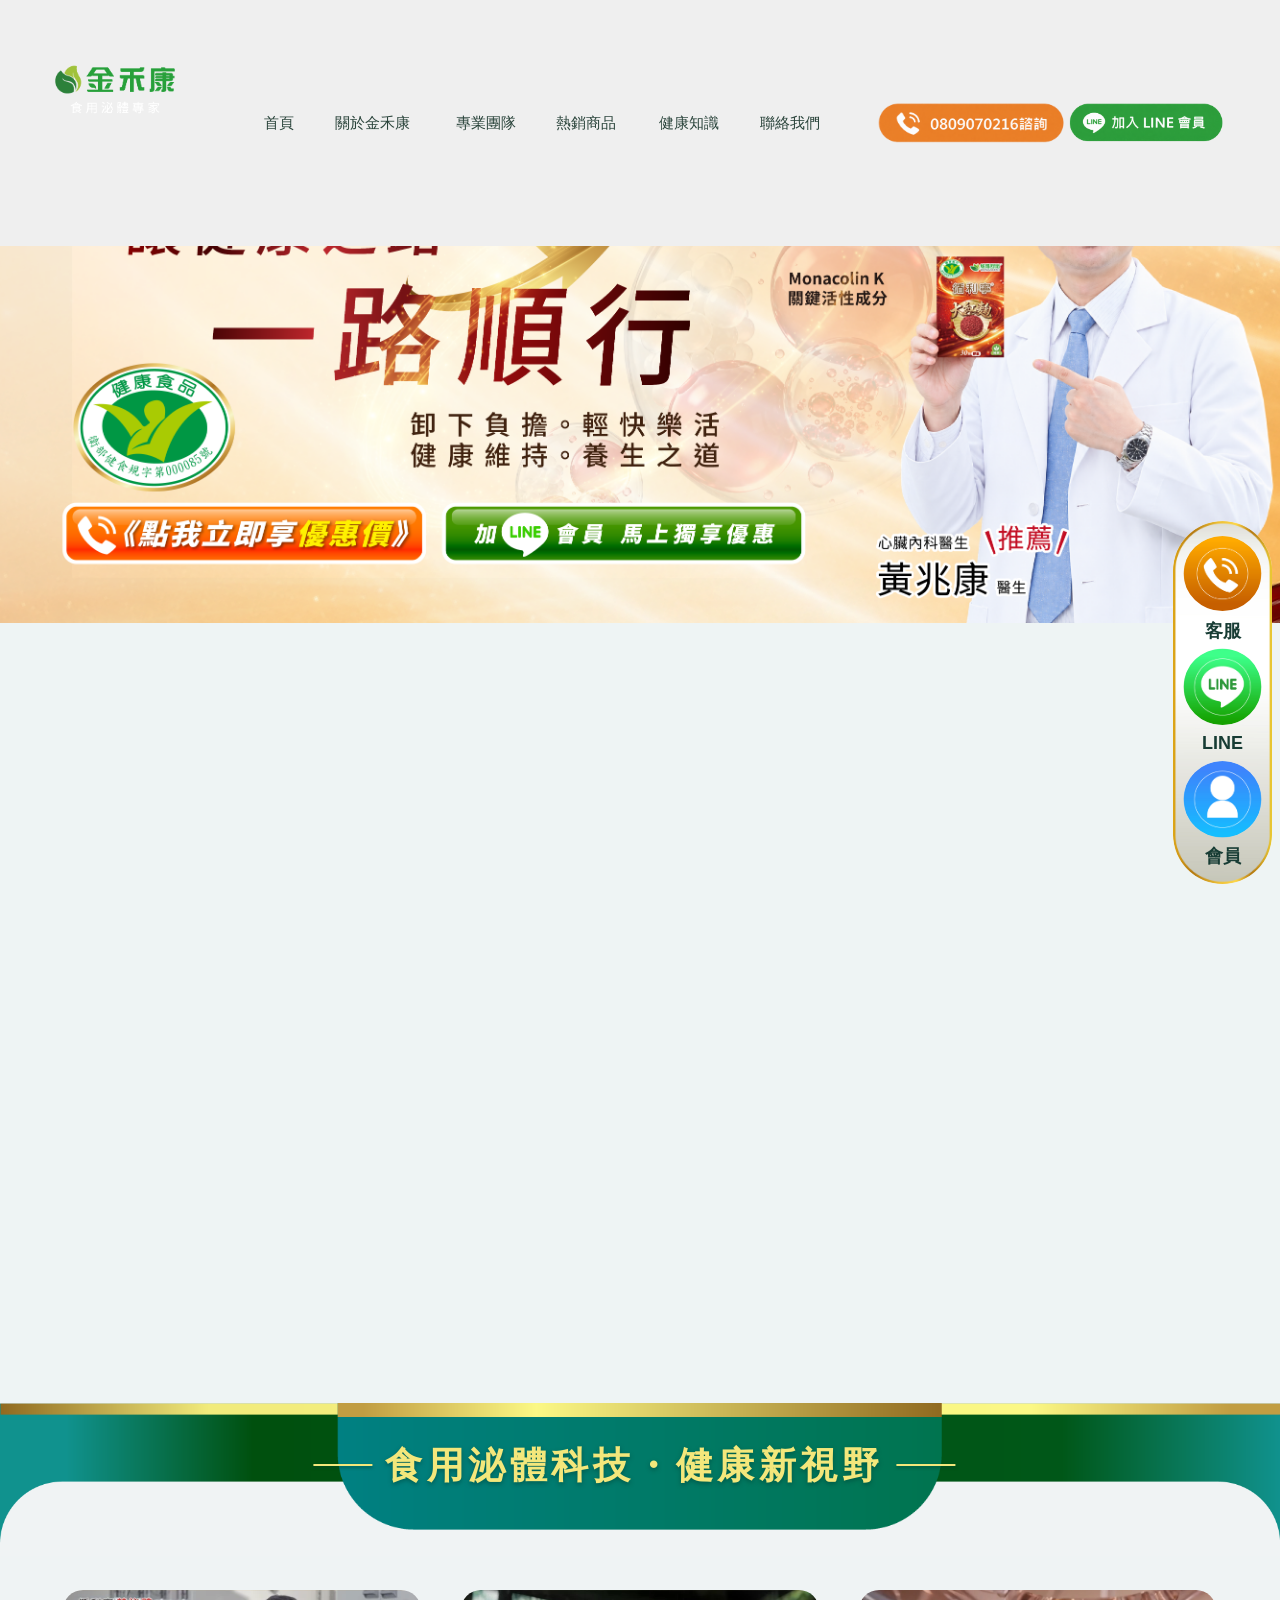
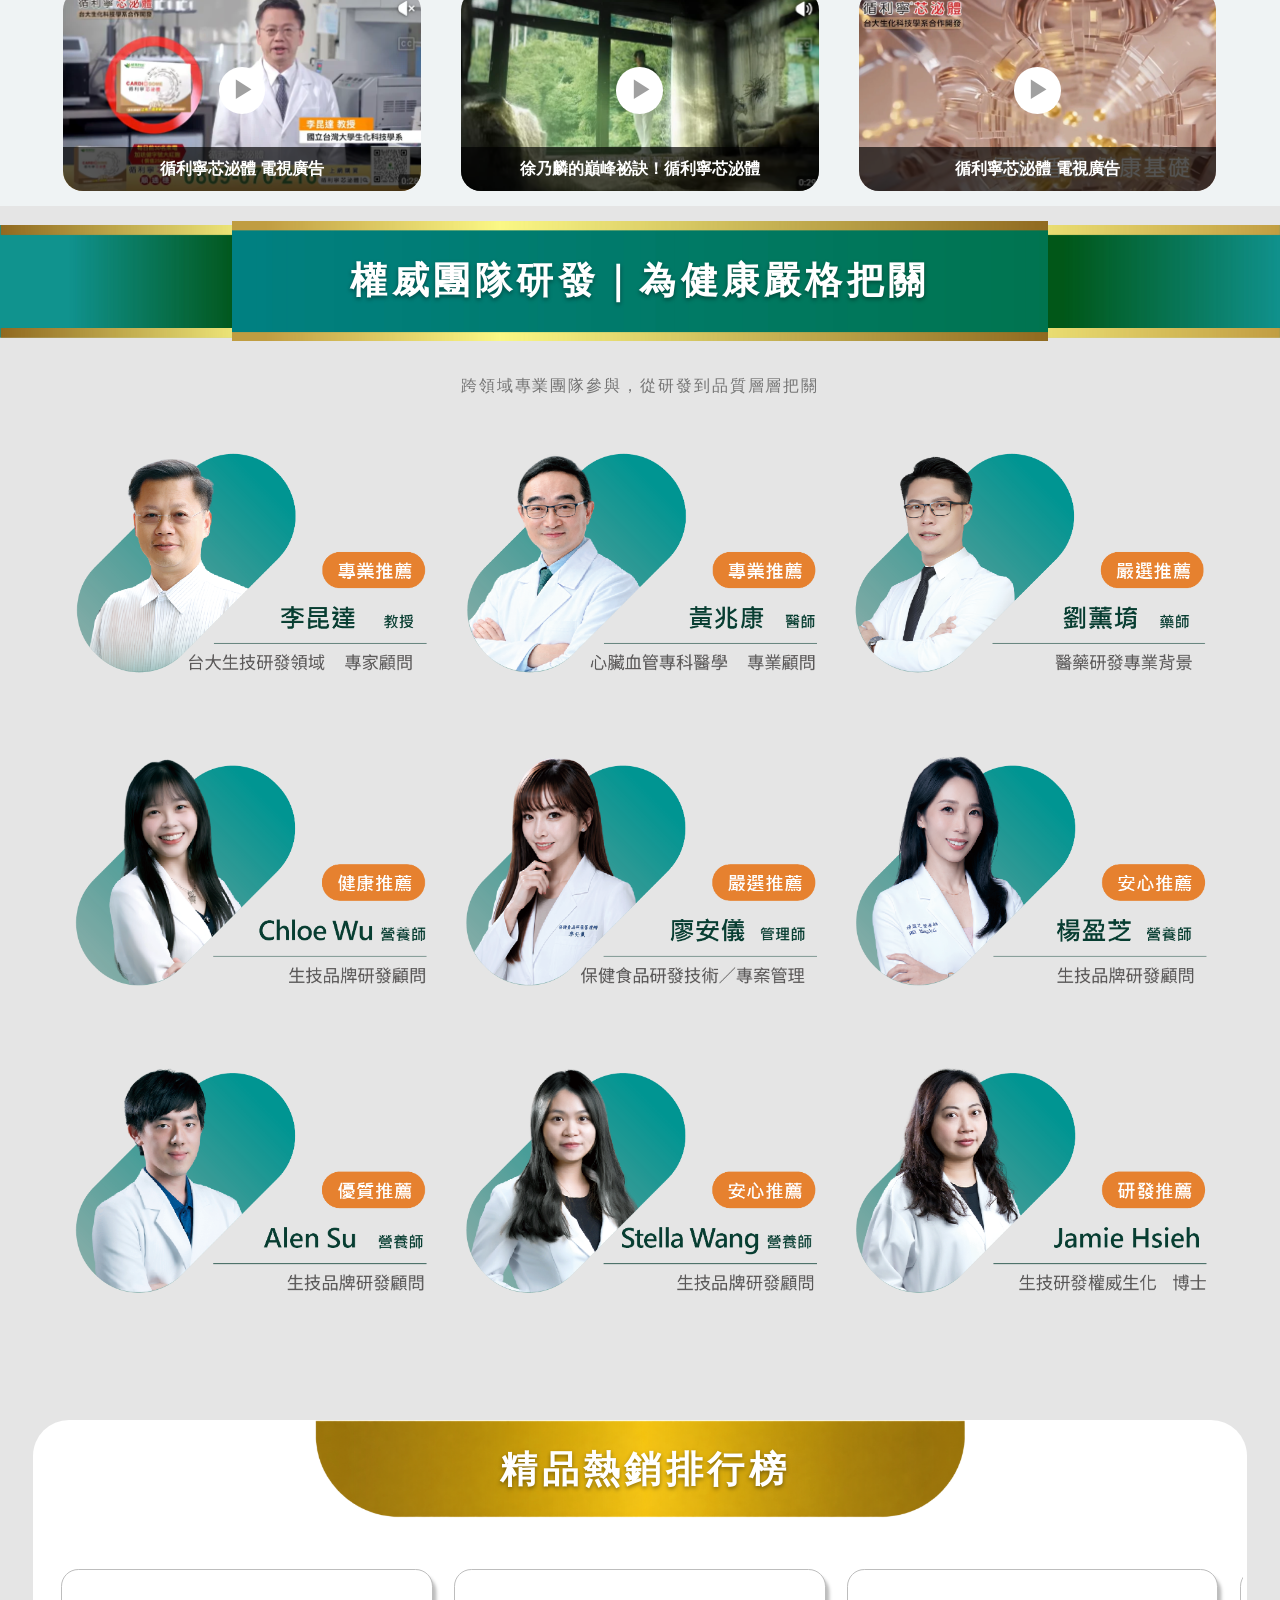
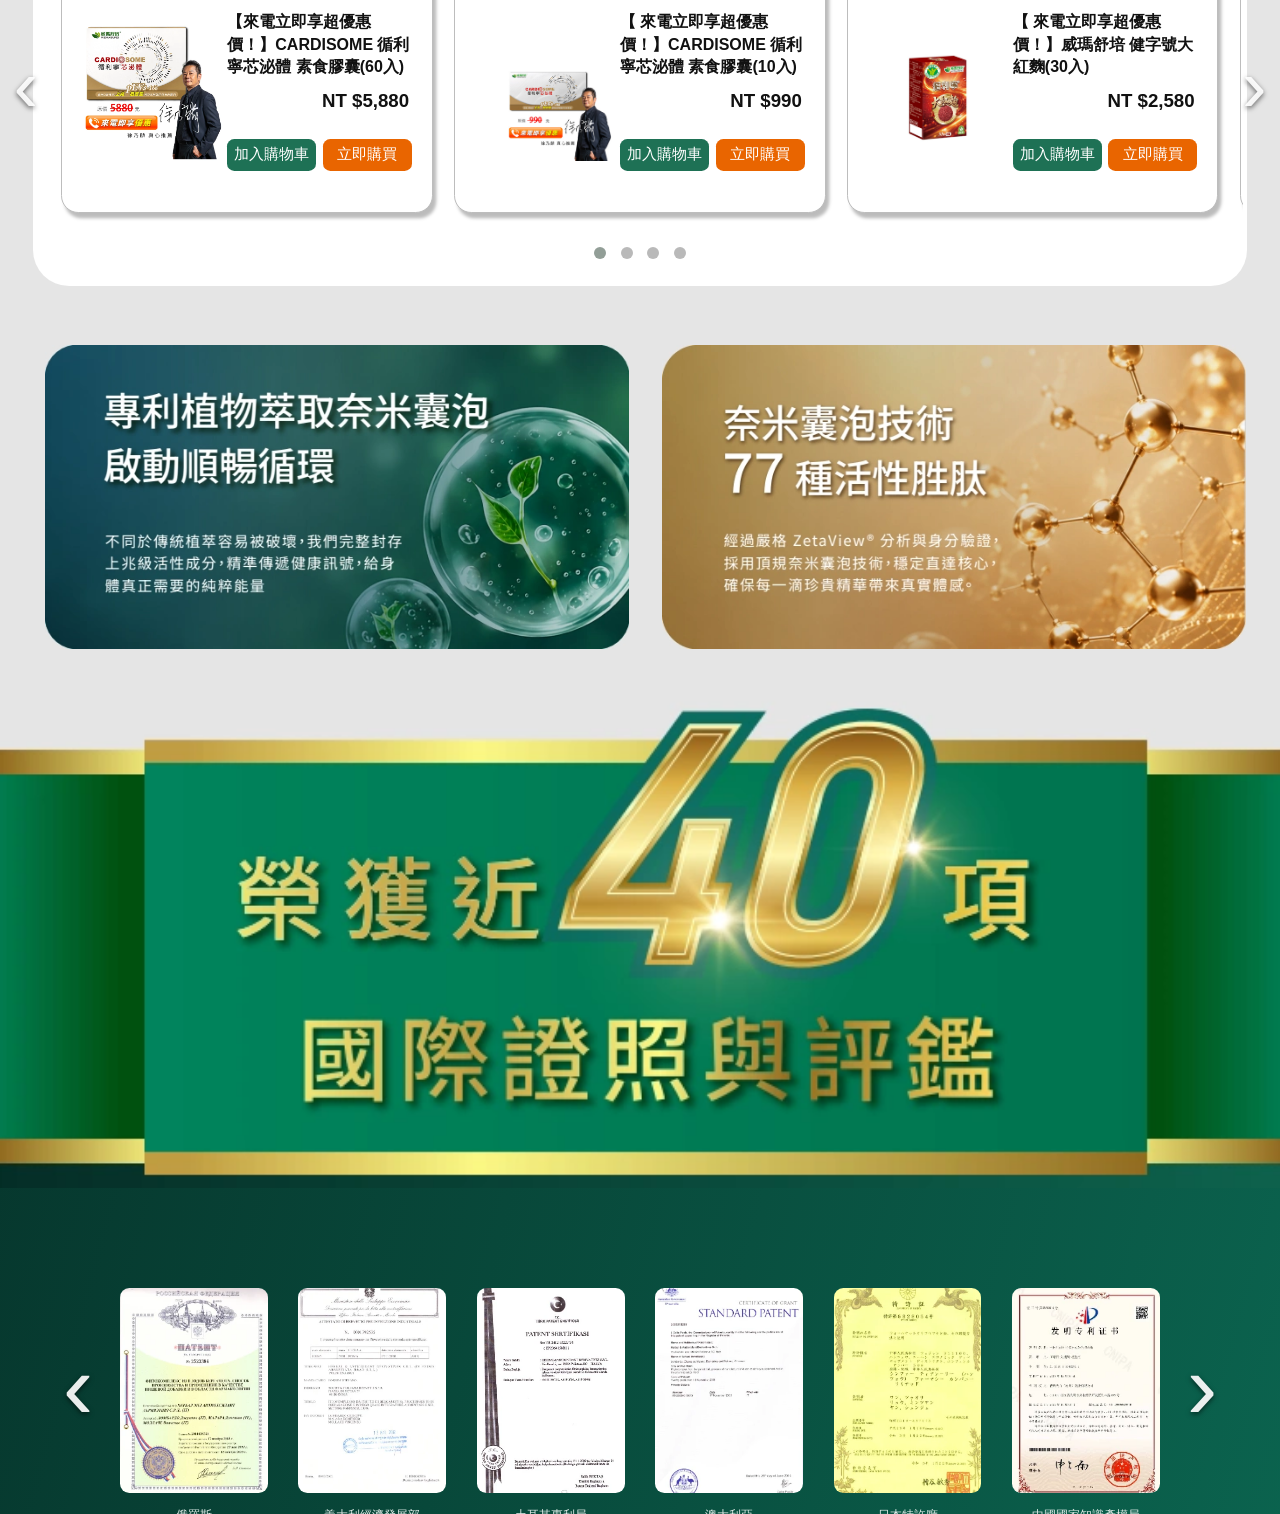
==== commit 487a2730: "Publish approved homepage typography and responsive contact layout" ====
--- a/JHKWEB_FINAL_0907/index.html
+++ b/JHKWEB_FINAL_0907/index.html
@@ -8,30 +8,32 @@
 <meta name="theme-color" content="#063c30">
 <title>金禾康健康科技有限公司｜新版首頁預覽</title>
 <!-- 全站樣式集中於 style.css；版面調整請優先修改該檔。 -->
-<link rel="stylesheet" href="style.css?v=20260907-5">
+<link rel="stylesheet" href="style.css?v=20260908-25">
+<link rel="stylesheet" href="typography.css?v=20260908-25">
+<link rel="stylesheet" href="mobile-contact.css?v=20260908-25">
 </head>
 <body>
 <script>document.documentElement.classList.add("is-jhk-design","is-jhk-exact");</script>
 
 <div class="jhk-home jhk-exact" id="jhk-design-home">
-<div class="exact-nav" role="banner">
+<div class="exact-nav exact-nav--html" role="banner">
   <picture><source media="(max-width:768px)" srcset="JHK_images/01_導覽列/導覽_手機.webp"><img src="JHK_images/01_導覽列/導覽_桌機.webp" alt="" aria-hidden="true" fetchpriority="high" width="2880" height="165"></picture>
   <div class="exact-desktop-nav" role="navigation" aria-label="主選單">
-    <a class="nav-logo" href="#jhk-design-home" aria-label="金禾康首頁"></a>
-    <a class="nav-home" href="#jhk-design-home" aria-label="首頁"></a>
-    <a class="nav-about" href="https://www.healthjhk.com/Brand-Philosophy" aria-label="關於金禾康"></a>
-    <a class="nav-team" href="#jhk-team" aria-label="專業團隊"></a>
-    <a class="nav-products" href="#jhk-products" aria-label="熱銷商品"></a>
-    <a class="nav-health" href="https://www.healthjhk.com/health-knowledge" aria-label="健康知識"></a>
-    <a class="nav-contact" href="#jhk-contact" aria-label="聯絡我們"></a>
-    <a class="nav-phone" href="tel:0809070216" aria-label="0809070216諮詢"></a>
-    <a class="nav-line" href="https://line.me/R/ti/p/@750lbmxq" target="_blank" rel="noopener" aria-label="加入LINE會員"></a>
+    <a class="nav-logo" href="#jhk-design-home" aria-label="金禾康首頁"><span class="nav-logo-layer" aria-hidden="true"><img src="JHK_images/02_主視覺輪播/主視覺02_手機Logo.png" alt=""></span></a>
+    <a class="nav-home" href="#jhk-design-home">首頁</a>
+    <a class="nav-about" href="https://www.healthjhk.com/Brand-Philosophy">關於金禾康</a>
+    <a class="nav-team" href="#jhk-team">專業團隊</a>
+    <a class="nav-products" href="#jhk-products">熱銷商品</a>
+    <a class="nav-health" href="https://www.healthjhk.com/health-knowledge">健康知識</a>
+    <a class="nav-contact" href="#jhk-contact">聯絡我們</a>
+    <a class="nav-phone" href="tel:0809070216" aria-label="0809070216諮詢"><span class="nav-button-layer" aria-hidden="true"><img src="JHK_images/01_導覽列/導覽_電話按鈕.png" alt=""></span></a>
+    <a class="nav-line" href="https://line.me/R/ti/p/@750lbmxq" target="_blank" rel="noopener" aria-label="加入LINE會員"><span class="nav-button-layer" aria-hidden="true"><img src="JHK_images/01_導覽列/導覽_LINE按鈕.png" alt=""></span></a>
   </div>
   <div class="exact-mobile-nav" role="navigation" aria-label="手機導覽">
-    <button type="button" class="nav-menu" aria-label="開啟主選單" aria-controls="exact-drawer" aria-expanded="false"></button>
-    <a class="nav-logo" href="#jhk-design-home" aria-label="金禾康首頁"></a>
-    <a class="nav-member" href="https://www.healthjhk.com/login" aria-label="會員專區"></a>
-    <a class="nav-cart" href="https://www.healthjhk.com/index.php?route=checkout/cart" aria-label="購物車"></a>
+    <button type="button" class="nav-menu" aria-label="開啟主選單" aria-controls="exact-drawer" aria-expanded="false"><span class="nav-image-layer" aria-hidden="true"><img src="JHK_images/01_導覽列/導覽_手機.webp" alt=""></span></button>
+    <a class="nav-logo" href="#jhk-design-home" aria-label="金禾康首頁"><span class="nav-logo-layer" aria-hidden="true"><img src="JHK_images/02_主視覺輪播/主視覺02_手機Logo.png" alt=""></span></a>
+    <a class="nav-member" href="https://www.healthjhk.com/login" aria-label="會員專區"><span class="nav-image-layer" aria-hidden="true"><img src="JHK_images/01_導覽列/導覽_手機.webp" alt=""></span></a>
+    <a class="nav-cart" href="https://www.healthjhk.com/index.php?route=checkout/cart" aria-label="購物車"><span class="nav-image-layer" aria-hidden="true"><img src="JHK_images/01_導覽列/導覽_手機.webp" alt=""></span></a>
   </div>
   <div class="exact-drawer" id="exact-drawer" role="navigation" aria-label="展開的主選單" hidden>
     <a href="#jhk-design-home">首頁</a><a href="https://www.healthjhk.com/Brand-Philosophy">關於金禾康</a><a href="#jhk-team">專業團隊</a><a href="#jhk-products">熱銷商品</a><a href="https://www.healthjhk.com/health-knowledge">健康知識</a><a href="#jhk-contact">聯絡我們</a>
@@ -54,15 +56,27 @@
   </section>
 
   <section class="jhk-section jhk-section--ribbon jhk-video-area" id="jhk-videos" aria-labelledby="jhk-video-title">
-    <div class="exact-heading exact-heading--video"><h2 id="jhk-video-title" class="exact-sr">食用泌體科技・健康新視野</h2><picture class=""><source media="(max-width:768px)" srcset="JHK_images/03_影片縮圖/標題_手機.webp"><img src="JHK_images/03_影片縮圖/標題_桌機.webp" alt="食用泌體科技・健康新視野" width="2880" height="345"></picture></div>
+    <div class="exact-heading exact-heading--video jhk-video-heading">
+      <img class="jhk-video-heading__backdrop" src="JHK_images/廣告媒體/JHKWEB_PC_媒體廣告區塊.png" alt="" aria-hidden="true" width="4000" height="1396">
+      <div class="jhk-video-heading__panel">
+        <picture class="jhk-video-heading__panel-art" aria-hidden="true">
+          <source media="(max-width:768px)" srcset="JHK_images/廣告媒體/JHKWEB_MB食用泌體標題.png" width="813" height="177">
+          <img src="JHK_images/廣告媒體/JHKWEB_PC食用泌體科技標題.png" alt="" width="3011" height="419">
+        </picture>
+        <h2 id="jhk-video-title"><span class="jhk-video-heading__label">食用泌體科技<span class="jhk-video-heading__separator">・</span>健康新視野</span></h2>
+      </div>
+    </div>
     <div class="jhk-wrap"><div class="jhk-carousel" data-carousel data-per-view="3" aria-label="科技影音">
       <div class="jhk-track" id="jhkVideoTrack"></div><button class="jhk-arrow prev" type="button" aria-label="上一組影片">‹</button><button class="jhk-arrow next" type="button" aria-label="下一組影片">›</button><div class="jhk-dots"></div>
     </div></div>
   </section>
 
   <section class="jhk-section jhk-section--ribbon jhk-team-area" id="jhk-team" aria-labelledby="jhk-team-title">
-    <div class="exact-heading exact-heading--team"><h2 id="jhk-team-title" class="exact-sr">權威團隊研發｜為健康嚴格把關</h2><picture class=""><source media="(max-width:768px)" srcset="JHK_images/04_專業團隊/標題_手機.webp"><img src="JHK_images/04_專業團隊/標題_桌機.webp" alt="權威團隊研發｜為健康嚴格把關" width="2880" height="525"></picture></div>
-    <div class="jhk-wrap"><p class="exact-sr">跨領域專業團隊參與，從研發到品質層層把關</p>
+    <div class="exact-heading exact-heading--team jhk-team-heading">
+      <h2 id="jhk-team-title"><span>權威團隊研發<span class="jhk-team-heading__detail">｜為健康嚴格把關</span></span></h2>
+      <p class="jhk-team-heading__subtitle"><span>跨領域專業團隊參與</span><span class="jhk-team-heading__comma">，</span><span>從研發到品質層層把關</span></p>
+    </div>
+    <div class="jhk-wrap">
       <div class="jhk-carousel" data-carousel data-team aria-label="專業研發團隊">
         <div class="jhk-doctor__grid" id="jhkDoctorGrid"></div><button class="jhk-arrow prev" type="button" aria-label="上一位專家">‹</button><button class="jhk-arrow next" type="button" aria-label="下一位專家">›</button><div class="jhk-dots"></div>
       </div>
@@ -70,7 +84,7 @@
   </section>
 
   <section class="jhk-section jhk-products-area" id="jhk-products" aria-labelledby="jhk-products-title">
-    <div class="jhk-wrap jhk-products-panel"><h2 id="jhk-products-title" class="exact-sr">精品熱銷排行榜</h2><picture class="exact-product-heading"><source media="(max-width:768px)" srcset="JHK_images/05_熱銷商品/標題_手機.webp"><img src="JHK_images/05_熱銷商品/標題_桌機.webp" alt="精品熱銷排行榜" width="1464" height="220"></picture>
+    <div class="jhk-wrap jhk-products-panel"><div class="exact-product-heading jhk-product-title"><h2 id="jhk-products-title">精品熱銷排行榜</h2></div>
       <div class="jhk-carousel" data-carousel data-per-view="3" aria-label="熱銷商品">
         <div class="jhk-track" id="jhkHotTrack"></div><button class="jhk-arrow prev" type="button" aria-label="上一組商品">‹</button><button class="jhk-arrow next" type="button" aria-label="下一組商品">›</button><div class="jhk-dots"></div>
       </div>
@@ -92,7 +106,13 @@
   </section>
 
   <section class="jhk-section jhk-section--ribbon jhk-news-area" id="jhk-news" aria-labelledby="jhk-news-title">
-    <div class="exact-heading exact-heading--news"><h2 id="jhk-news-title" class="exact-sr">科研登上國際｜專業被看見</h2><picture class=""><source media="(max-width:768px)" srcset="JHK_images/08_新聞報導/標題_手機.webp"><img src="JHK_images/08_新聞報導/標題_桌機.webp" alt="科研登上國際｜專業被看見" width="2880" height="450"></picture></div>
+    <div class="exact-heading exact-heading--news jhk-news-heading">
+      <img class="jhk-news-heading__backdrop" src="JHK_images/08_新聞報導/JHKWEB_PC新聞報導區.png" alt="" aria-hidden="true" width="4000" height="2292">
+      <div class="jhk-news-heading__panel">
+        <img class="jhk-news-heading__panel-art" src="JHK_images/08_新聞報導/JHKWEB_PC新聞媒體專區.jpg" alt="" aria-hidden="true" width="2146" height="427">
+        <h2 id="jhk-news-title"><span>科研登上國際<span class="jhk-news-heading__detail">｜專業被看見</span></span></h2>
+      </div>
+    </div>
     <div class="jhk-wrap"><div class="jhk-carousel" data-carousel data-per-view="3" aria-label="新聞媒體報導">
       <div class="jhk-track" id="jhkNewsTrack"></div><button class="jhk-arrow prev" type="button" aria-label="上一組新聞">‹</button><button class="jhk-arrow next" type="button" aria-label="下一組新聞">›</button><div class="jhk-dots"></div>
     </div></div>
@@ -100,9 +120,9 @@
 
   <section class="jhk-section jhk-cta-area" id="jhk-contact" aria-label="諮詢與會員服務">
     <div class="jhk-wrap jhk-cta__row">
-      <a class="jhk-cta__item" href="tel:0809070216"><picture><source media="(max-width:768px)" srcset="JHK_images/09_聯絡按鈕/客服按鈕.png"><img src="JHK_images/09_聯絡按鈕/按鈕_電話諮詢.webp" alt="0809-070-216 免費諮詢" width="1110" height="400"></picture></a>
-      <a class="jhk-cta__item" href="https://line.me/R/ti/p/@750lbmxq" target="_blank" rel="noopener"><picture><source media="(max-width:768px)" srcset="JHK_images/09_聯絡按鈕/加入LINE按鈕.png"><img src="JHK_images/09_聯絡按鈕/按鈕_加入LINE.webp" alt="加入官方LINE" width="1110" height="400"></picture></a>
-      <a class="jhk-cta__item" href="https://www.healthjhk.com/register"><picture><source media="(max-width:768px)" srcset="JHK_images/09_聯絡按鈕/加入官網會員按鈕.png"><img src="JHK_images/09_聯絡按鈕/按鈕_加入會員.webp" alt="免費加入會員" width="1110" height="400"></picture></a>
+      <a class="jhk-cta__item" href="tel:0809070216"><picture><source media="(max-width:768px)" srcset="JHK_images/09_聯絡按鈕/JHKWEB_MB_電話諮詢按鈕.png" width="271" height="100"><img src="JHK_images/09_聯絡按鈕/客服按鈕.png" alt="0809-070-216 免費諮詢" width="1110" height="400"></picture></a>
+      <a class="jhk-cta__item" href="https://line.me/R/ti/p/@750lbmxq" target="_blank" rel="noopener"><picture><source media="(max-width:768px)" srcset="JHK_images/09_聯絡按鈕/JHKWEB_MB_LINE@按鈕.png" width="271" height="100"><img src="JHK_images/09_聯絡按鈕/加入LINE按鈕.png" alt="加入官方LINE" width="1110" height="400"></picture></a>
+      <a class="jhk-cta__item" href="https://www.healthjhk.com/register"><picture><source media="(max-width:768px)" srcset="JHK_images/09_聯絡按鈕/JHKWEB_MB_加入會員按鈕.png" width="271" height="100"><img src="JHK_images/09_聯絡按鈕/加入官網會員按鈕.png" alt="免費加入會員" width="1110" height="400"></picture></a>
     </div>
   </section>
 
@@ -435,17 +455,17 @@
     {
       "yt": "NxlMma9kdDk",
       "name": "循利寧芯泌體 電視廣告",
-      "thumb": "JHK_images/03_影片縮圖/影片_01.webp"
+      "thumb": "JHK_images/廣告媒體/影片_01.webp"
     },
     {
       "yt": "CqrOoNHZZY0",
       "name": "徐乃麟的巔峰祕訣！循利寧芯泌體",
-      "thumb": "JHK_images/03_影片縮圖/影片_02.webp"
+      "thumb": "JHK_images/廣告媒體/影片_02.webp"
     },
     {
       "yt": "NxlMma9kdDk",
       "name": "循利寧芯泌體 電視廣告",
-      "thumb": "JHK_images/03_影片縮圖/影片_03.webp"
+      "thumb": "JHK_images/廣告媒體/影片_03.webp"
     }
   ]
 };
@@ -794,8 +814,6 @@
  });
  // Retain the original composite artwork; render its button regions as live layers.
  const groups=[];
- const nav=home.querySelector('.exact-nav');
- groups.push({image:nav.querySelector('picture img'),buttons:()=>[...nav.querySelectorAll('.exact-desktop-nav>a,.exact-mobile-nav>a,.exact-mobile-nav>button')]});
  home.querySelectorAll('.exact-float-link,.jhk-hot__card,.jhk-news__card').forEach(unit=>unit.classList.add('jhk-scale-unit'));
  home.querySelectorAll('.jhk-banner__slide').forEach(slide=>groups.push({image:slide.querySelector('picture img'),buttons:()=>[...slide.querySelectorAll('.jhk-banner__links a')]}));
  function refresh(){
@@ -867,19 +885,32 @@
  }
 
  function syncCtaWidth(){
-  const track=document.getElementById('jhkVideoTrack');
-  const card=track?.querySelector('.jhk-video__card');
   const row=document.querySelector('.jhk-cta__row');
-  if(!track||!card||!row)return;
+  if(!row)return;
+  if(window.innerWidth<=768){
+   ['width','grid-template-columns','column-gap','margin-left','margin-right'].forEach(name=>row.style.removeProperty(name));
+   return;
+  }
+  const track=document.getElementById('jhkNewsTrack');
+  const card=track?.querySelector('.jhk-news__card');
+  if(!track||!card)return;
   const style=getComputedStyle(track);
   const gap=parseFloat(style.columnGap)||0;
-  const padding=(parseFloat(style.paddingLeft)||0)+(parseFloat(style.paddingRight)||0);
+  const paddingLeft=parseFloat(style.paddingLeft)||0;
+  const padding=paddingLeft+(parseFloat(style.paddingRight)||0);
   const viewport=track.clientWidth-padding;
-  const cardWidth=card.offsetWidth;
+  const cardWidth=parseFloat(getComputedStyle(card).width)||card.offsetWidth;
+  if(!cardWidth)return;
   const per=Math.max(1,Math.round((viewport+gap)/(cardWidth+gap)));
+  const parent=row.parentElement;
+  const parentStyle=getComputedStyle(parent);
+  const contentLeft=parent.getBoundingClientRect().left+parent.clientLeft+(parseFloat(parentStyle.paddingLeft)||0);
+  const cardsLeft=track.getBoundingClientRect().left+track.clientLeft+paddingLeft;
   row.style.width=(cardWidth*per+gap*(per-1))+'px';
   row.style.gridTemplateColumns='repeat('+per+','+cardWidth+'px)';
   row.style.columnGap=gap+'px';
+  row.style.marginLeft=(cardsLeft-contentLeft)+'px';
+  row.style.marginRight='0';
  }
 
  function placeArrow(button,width,fontSize,y,side){
--- a/JHKWEB_FINAL_0907/style.css
+++ b/JHKWEB_FINAL_0907/style.css
@@ -301,8 +301,277 @@
 .exact-drawer { position:absolute; inset:100% 0 auto; padding:10px 18px; background:#fff; box-shadow:0 5px 14px #002e2822; max-height:calc(100dvh - 75px); overflow:auto; }
 .exact-drawer[hidden] { display:none; }
 .exact-nav .exact-drawer>a { position:static; display:block; padding:14px 12px; color:#174a38; font-size:18px; border-bottom:1px solid #e3e9e4; }
+.exact-nav--html { background:#efefef; }
+.exact-nav--html>picture { visibility:hidden; }
+.exact-nav--html .exact-desktop-nav>a {
+ display:flex;
+ align-items:center;
+ justify-content:center;
+ color:#29433a;
+ font-size:calc(var(--u)*22);
+ font-weight:500;
+ line-height:1.2;
+ white-space:nowrap;
+}
+.exact-nav--html .exact-desktop-nav>:is(.nav-home,.nav-about,.nav-team,.nav-products,.nav-health,.nav-contact) {
+ top:0;
+ height:100%;
+ border-radius:calc(var(--u)*8);
+ transition:color .2s;
+ user-select:none;
+}
+.exact-nav--html .exact-desktop-nav>:is(.nav-home,.nav-about,.nav-team,.nav-products,.nav-health,.nav-contact):is(:hover,:focus-visible) {
+ color:#075c42;
+ background:transparent;
+}
+.exact-nav--html .exact-desktop-nav>:is(.nav-logo,.nav-phone,.nav-line) { top:50%; height:70%; padding:0; overflow:hidden; background:transparent; border-radius:0; box-shadow:none; transform:translateY(-50%); }
+.exact-nav--html .nav-logo-layer { position:absolute; top:50%; left:0; display:block; width:100%; height:70%; overflow:hidden; transform:translateY(-50%); pointer-events:none; }
+.exact-nav--html .nav-logo-layer img { display:block; width:100%; max-width:none; height:auto; }
+.exact-nav--html .nav-image-layer { position:absolute; inset:0; display:block; overflow:hidden; pointer-events:none; }
+.exact-nav--html .nav-image-layer img { position:absolute; top:0; display:block; max-width:none; height:auto; }
+.exact-nav--html .exact-desktop-nav .nav-image-layer img { top:-21.4286%; }
+.exact-nav--html .nav-button-layer { position:absolute; top:50%; left:50%; display:block; transform:translate(-50%,-50%); pointer-events:none; }
+.exact-nav--html .nav-button-layer img { display:block; width:100%; max-width:none; height:auto; }
+.exact-nav--html .nav-phone .nav-button-layer { width:106%; }
+.exact-nav--html .nav-line .nav-button-layer { width:108%; }
+.exact-nav--html :is(.nav-logo,.nav-phone,.nav-line):is(:hover,:focus-visible) .nav-image-layer { filter:brightness(1.04); }
+.exact-nav--html .nav-logo:is(:hover,:focus-visible) .nav-logo-layer { filter:brightness(1.04); }
+.exact-nav--html :is(.nav-phone,.nav-line):is(:hover,:focus-visible) .nav-button-layer { filter:brightness(1.04); }
+.exact-nav--html .exact-drawer { background:#efefef; }
+.exact-nav--html .exact-drawer>a { border-color:#d1d1d1; }
 /* 22｜精準區塊標題：各區標題圖維持滿版寬度，文字標題保留給輔助工具。 */
 .exact-heading,.exact-heading picture,.exact-heading img { display:block; width:100%; }
+.jhk-exact :is(h1,h2,h3,h4,h5,h6) { font-weight:700; }
+/* Advertising heading: full-width artwork, title artwork, then live text. */
+.jhk-exact .exact-heading--video.jhk-video-heading {
+ position:relative;
+ isolation:isolate;
+ overflow:hidden;
+ aspect-ratio:2880 / 345;
+}
+.jhk-exact .jhk-video-heading > .jhk-video-heading__backdrop {
+ position:absolute;
+ z-index:0;
+ top:0;
+ left:0;
+ width:100%;
+ height:auto;
+ pointer-events:none;
+}
+.jhk-exact .jhk-video-heading__panel {
+ position:absolute;
+ z-index:1;
+ top:0;
+ left:50%;
+ width:74%;
+ aspect-ratio:3011 / 419;
+ transform:translateX(-50%);
+}
+.jhk-exact .jhk-video-heading__panel > .jhk-video-heading__panel-art {
+ position:absolute;
+ z-index:0;
+ inset:0;
+ width:100%;
+ height:100%;
+ object-fit:fill;
+ pointer-events:none;
+}
+.jhk-exact .jhk-video-heading__panel-art > img {
+ display:block;
+ width:100%;
+ height:100%;
+ object-fit:contain;
+}
+.jhk-exact .jhk-video-heading__panel > #jhk-video-title {
+ position:absolute;
+ z-index:1;
+ inset:7% 1.6% 12% .4%;
+ display:flex;
+ align-items:center;
+ justify-content:center;
+ gap:calc(var(--u)*20);
+ margin:0;
+ padding:0;
+ color:#f3e77b;
+ font-size:calc(var(--u)*56);
+ font-weight:700;
+ line-height:1.25;
+ letter-spacing:.12em;
+ text-align:center;
+ text-shadow:0 2px 4px #003c3080;
+ white-space:nowrap;
+}
+.jhk-exact .jhk-video-heading__panel > #jhk-video-title::before,
+.jhk-exact .jhk-video-heading__panel > #jhk-video-title::after {
+ content:"";
+ display:block;
+ flex:0 0 calc(var(--u)*88);
+ height:calc(var(--u)*2);
+ background:currentColor;
+ box-shadow:0 2px 3px #003c3080;
+}
+@media(max-width:768px) {
+ .jhk-exact .exact-heading--video.jhk-video-heading {
+  aspect-ratio:auto;
+  padding-bottom:calc(var(--u)*8);
+ }
+ .jhk-exact .jhk-video-heading__panel {
+  position:relative;
+  inset:auto;
+  width:100%;
+  height:auto;
+  aspect-ratio:813 / 177;
+  transform:none;
+ }
+ .jhk-exact .jhk-video-heading__panel > .jhk-video-heading__panel-art {
+  height:100%;
+  filter:drop-shadow(0 calc(var(--u)*3) calc(var(--u)*2) #0004);
+ }
+ .jhk-exact .jhk-video-heading__panel > #jhk-video-title {
+  inset:10.75% 1% 3.4%;
+  gap:0;
+  font-size:6.8vw;
+  letter-spacing:.12em;
+ }
+ .jhk-exact .jhk-video-heading__panel > #jhk-video-title::before,
+ .jhk-exact .jhk-video-heading__panel > #jhk-video-title::after,
+ .jhk-exact .jhk-video-heading__separator { display:none; }
+}
+/* News heading: full-width artwork, panel artwork, then live text. */
+.jhk-exact .exact-heading--news.jhk-news-heading {
+ position:relative;
+ isolation:isolate;
+ overflow:hidden;
+ aspect-ratio:2880 / 450;
+}
+.jhk-exact .jhk-news-heading > .jhk-news-heading__backdrop {
+ position:absolute;
+ z-index:0;
+ top:-1%;
+ left:0;
+ width:100%;
+ height:530%;
+ object-fit:fill;
+ pointer-events:none;
+}
+.jhk-exact .jhk-news-heading__panel {
+ position:absolute;
+ z-index:1;
+ top:9.5%;
+ left:50%;
+ width:54%;
+ aspect-ratio:2146 / 427;
+ transform:translateX(-50%);
+}
+.jhk-exact .jhk-news-heading__panel > .jhk-news-heading__panel-art {
+ position:absolute;
+ z-index:0;
+ inset:0;
+ width:100%;
+ height:100%;
+ object-fit:fill;
+ pointer-events:none;
+}
+.jhk-exact .jhk-news-heading__panel > #jhk-news-title {
+ position:absolute;
+ z-index:1;
+ inset:0;
+ display:grid;
+ place-items:center;
+ margin:0;
+ padding:0 2%;
+ color:#fff;
+ font-size:calc(var(--u)*56);
+ font-weight:700;
+ line-height:1.25;
+ letter-spacing:.1em;
+ text-align:center;
+ text-shadow:0 2px 4px #0006;
+ white-space:nowrap;
+}
+@media(max-width:768px) {
+ .jhk-exact .exact-heading--news.jhk-news-heading { aspect-ratio:780 / 174; }
+ .jhk-exact .jhk-news-heading__panel {
+  inset:0;
+  width:100%;
+  height:100%;
+  aspect-ratio:auto;
+  transform:none;
+ }
+ .jhk-exact .jhk-news-heading__panel > #jhk-news-title { font-size:calc(var(--u)*32); letter-spacing:.18em; }
+ .jhk-exact .jhk-news-heading__detail { display:none; }
+}
+/* Team heading: separate decorative backgrounds from editable text. */
+.jhk-exact .exact-heading--team.jhk-team-heading {
+ position:relative;
+ aspect-ratio:2880 / 525;
+}
+.jhk-exact .jhk-team-heading::before {
+ content:"";
+ position:absolute;
+ inset:8% 0 auto;
+ height:48.55%;
+ background:url("JHK_images/JHKWEB_PC標題線條.jpg?v=20260907-8") center / 100% 100% no-repeat;
+ pointer-events:none;
+}
+.jhk-exact .jhk-team-heading > #jhk-team-title {
+ position:absolute;
+ top:6.1%;
+ left:50%;
+ transform:translateX(-50%);
+ box-sizing:border-box;
+ display:grid;
+ place-items:center;
+ width:63.75%;
+ height:51.61%;
+ margin:0;
+ padding:0 1%;
+ border:0;
+ background:url("JHK_images/04_doctor/JHKWEB_PC_專業研發團隊標題.jpg?v=20260907-8") center / 100% 100% no-repeat;
+ color:#fff;
+ font-size:calc(var(--u)*56);
+ font-weight:700;
+ line-height:1.25;
+ letter-spacing:.12em;
+ text-align:center;
+ text-shadow:0 2px 4px #0006;
+ white-space:nowrap;
+}
+.jhk-exact .jhk-team-heading > .jhk-team-heading__subtitle {
+ position:absolute;
+ top:72%;
+ left:0;
+ width:100%;
+ margin:0;
+ padding:0;
+ color:#747474;
+ font-size:calc(var(--u)*36);
+ font-weight:400;
+ line-height:1.4;
+ letter-spacing:.12em;
+ text-align:center;
+ white-space:nowrap;
+}
+@media(max-width:768px) {
+ .jhk-exact .exact-heading--team.jhk-team-heading { aspect-ratio:780 / 324; }
+ .jhk-exact .jhk-team-heading::before { top:4.01%; height:49.38%; }
+ .jhk-exact .jhk-team-heading > #jhk-team-title {
+  top:2.16%;
+  width:78.33%;
+  height:53.09%;
+  font-size:calc(var(--u)*32);
+  letter-spacing:.18em;
+ }
+ .jhk-exact .jhk-team-heading__detail { display:none; }
+ .jhk-exact .jhk-team-heading > .jhk-team-heading__subtitle {
+  top:63.5%;
+  font-size:calc(var(--u)*16);
+  line-height:1.5;
+  letter-spacing:.14em;
+ }
+ .jhk-exact .jhk-team-heading__subtitle > span { display:block; }
+ .jhk-exact .jhk-team-heading__subtitle > .jhk-team-heading__comma { display:none; }
+}
 /* 23｜精準共用輪播：重新定義區塊留白、箭頭、圓點與比例單位 --u。 */
 .jhk-exact .jhk-section { padding:0; }
 .jhk-exact .jhk-track { padding:0; }
@@ -334,6 +603,34 @@
 .jhk-exact .jhk-products-panel { width:calc(100% - var(--u)*100); border:0; box-shadow:none; border-radius:calc(var(--u)*54); padding:0 calc(var(--u)*42) calc(var(--u)*28); }
 .exact-product-heading { display:block; width:56.22%; margin:0 auto calc(var(--u)*77); }
 .exact-product-heading img { display:block; width:100%; }
+.jhk-exact .exact-product-heading.jhk-product-title {
+ display:grid;
+ place-items:center;
+ aspect-ratio:1464 / 220;
+ background-image:url("JHK_images/05_熱銷商品/熱銷排行榜標題背景.png?v=20260907-6");
+ background-repeat:no-repeat;
+ background-size:102.5% 234%;
+ background-position:50% 48.2%;
+}
+.jhk-exact .jhk-product-title > #jhk-products-title {
+ position:static;
+ width:auto;
+ height:auto;
+ margin:0;
+ padding:0 0 0 .28em;
+ color:#fff;
+ font-size:calc(var(--u)*56);
+ font-weight:700;
+ line-height:1.2;
+ letter-spacing:.28em;
+ text-align:center;
+ text-shadow:0 2px 4px #0006;
+ white-space:nowrap;
+}
+@media(max-width:768px) {
+ .jhk-exact .exact-product-heading.jhk-product-title { aspect-ratio:760 / 134; }
+ .jhk-exact .jhk-product-title > #jhk-products-title { font-size:calc(var(--u)*25); letter-spacing:.2em; padding-left:.2em; }
+}
 .jhk-exact #jhkHotTrack { gap:calc(var(--u)*32); padding-bottom:calc(var(--u)*12); }
 .jhk-exact .jhk-hot__card { grid-template-columns:minmax(0,44%) minmax(0,56%); gap:0; padding:calc(var(--u)*38) calc(var(--u)*30); min-height:calc(var(--u)*365); border:1px solid #bdbdbd; border-radius:calc(var(--u)*26); box-shadow:calc(var(--u)*5) calc(var(--u)*8) calc(var(--u)*5) #0004; }
 .jhk-exact .jhk-hot__img { width:100%; aspect-ratio:553/535; }
@@ -358,7 +655,7 @@
 .jhk-exact #jhkCertTrack { gap:calc(var(--u)*46); }
 .jhk-exact .jhk-cert__doc { gap:calc(var(--u)*20); }
 .jhk-exact .jhk-cert__doc .img { aspect-ratio:224/311; border-radius:calc(var(--u)*14); background-size:cover; }
-.jhk-exact .jhk-cert__doc .cap { font-size:calc(var(--u)*24); line-height:1.3; color:#dfebe7; }
+.jhk-exact .jhk-cert__doc .cap { font-size:calc(var(--u)*19.44); line-height:1.3; color:#dfebe7; }
 .jhk-exact .jhk-cert .jhk-arrow { top:calc(var(--u)*165); }
 .jhk-exact .jhk-cert .jhk-arrow.prev { left:calc(var(--u)*-92); }
 .jhk-exact .jhk-cert .jhk-arrow.next { right:calc(var(--u)*-92); }
@@ -401,7 +698,7 @@
  .jhk-exact .jhk-hot__info .name { font-size:16px; }
  .jhk-exact .jhk-hot__info .price { font-size:20px; }
  .jhk-exact .jhk-hot__actions .jhk-btn { font-size:15px; min-height:40px; }
- .jhk-exact .jhk-cert__doc .cap { font-size:14px; }
+ .jhk-exact .jhk-cert__doc .cap { font-size:11.34px; }
  .jhk-exact .jhk-news__body .cap { font-size:16px; }
  .jhk-exact .jhk-news__body .desc { font-size:13px; }
  .jhk-exact .jhk-footer__info { font-size:14px; }
@@ -418,6 +715,11 @@
  .exact-mobile-nav .nav-member { left:76%; width:11%; }
  .exact-mobile-nav .nav-cart { left:88%; width:11%; }
  .exact-nav [role='navigation']>a,.exact-nav [role='navigation']>button { top:10%; height:80%; }
+ .exact-nav--html .exact-mobile-nav>:is(a,button) { top:50%; height:80%; padding:0; overflow:hidden; background:transparent; transform:translateY(-50%); }
+ .exact-nav--html .exact-mobile-nav .nav-image-layer img { top:-12.5%; }
+ .exact-nav--html .exact-mobile-nav .nav-menu .nav-image-layer img { left:-16.6667%; width:833.3334%; }
+ .exact-nav--html .exact-mobile-nav .nav-member .nav-image-layer img { left:-690.9091%; width:909.091%; }
+ .exact-nav--html .exact-mobile-nav .nav-cart .nav-image-layer img { left:-800%; width:909.091%; }
  .jhk-exact .jhk-banner picture img { aspect-ratio:390/405; }
  .jhk-exact .jhk-banner__links { bottom:3%; }
  .jhk-exact .jhk-dots { margin-top:calc(var(--u)*10); gap:calc(var(--u)*3); }
@@ -459,7 +761,7 @@
  .jhk-exact #jhkCertTrack { gap:calc(var(--u)*17); }
  .jhk-exact .jhk-cert__doc { gap:calc(var(--u)*8); }
  .jhk-exact .jhk-cert__doc .img { border-radius:calc(var(--u)*5); }
- .jhk-exact .jhk-cert__doc .cap { font-size:calc(var(--u)*10); line-height:1.3; }
+ .jhk-exact .jhk-cert__doc .cap { font-size:calc(var(--u)*8.1); line-height:1.3; }
  .jhk-exact .jhk-cert .jhk-arrow { width:calc(var(--u)*19); height:calc(var(--u)*19); font-size:calc(var(--u)*25)!important; top:calc(var(--u)*62); }
  .jhk-exact .jhk-cert .jhk-arrow.prev { left:calc(var(--u)*-26); }
  .jhk-exact .jhk-cert .jhk-arrow.next { right:calc(var(--u)*-26); }
--- a/JHKWEB_FINAL_0907/typography.css
+++ b/JHKWEB_FINAL_0907/typography.css
@@ -0,0 +1,58 @@
+/* Shared type scale for live HTML text. Artwork and layout remain unchanged. */
+#jhk-design-home.jhk-exact {
+ --jhk-type-title:calc(var(--u)*56);
+ --jhk-type-card:clamp(14px,calc(var(--u)*24),24px);
+ --jhk-type-body:clamp(12px,calc(var(--u)*22),22px);
+ --jhk-type-caption:clamp(11px,calc(var(--u)*18),18px);
+ --jhk-type-price:clamp(18px,calc(var(--u)*28),28px);
+}
+
+/* Section titles retain their existing positioning and background layers. */
+#jhk-design-home.jhk-exact :is(#jhk-video-title,#jhk-team-title,#jhk-products-title,#jhk-news-title) {
+ font-size:var(--jhk-type-title);
+ font-weight:700;
+ line-height:1.25;
+ letter-spacing:.12em;
+}
+
+/* Card names, the team introduction and the company name share one level. */
+#jhk-design-home.jhk-exact :is(.jhk-video__name,.jhk-hot__info .name,.jhk-news__body .cap,.jhk-footer__info strong) {
+ font-size:var(--jhk-type-card);
+ font-weight:700;
+ line-height:1.4;
+}
+#jhk-design-home.jhk-exact .jhk-team-heading__subtitle {
+ font-size:var(--jhk-type-card);
+ line-height:1.5;
+}
+
+/* Body copy and text controls; icon glyphs and image buttons are excluded. */
+#jhk-design-home.jhk-exact :is(.jhk-footer__info,.jhk-footer__info span,.jhk-footer__info a,.jhk-news__more,.jhk-modal__frame p) {
+ font-size:var(--jhk-type-body);
+ line-height:1.5;
+}
+#jhk-design-home.jhk-exact :is(.exact-nav a,.jhk-hot__actions .jhk-btn) {
+ font-size:var(--jhk-type-body);
+ line-height:1.3;
+}
+
+/* Captions and metadata use a compact shared size with a readable minimum. */
+#jhk-design-home.jhk-exact :is(.jhk-cert__doc .cap,.jhk-news__body .desc,.jhk-footer__copyright,.jhk-dots.is-counter,.exact-float-link > span:not([aria-hidden])) {
+ font-size:var(--jhk-type-caption);
+ line-height:1.4;
+}
+#jhk-design-home.jhk-exact .jhk-hot__info .price {
+ font-size:var(--jhk-type-price);
+ font-weight:700;
+ line-height:1.3;
+}
+
+@media(max-width:768px) {
+ #jhk-design-home.jhk-exact {
+  --jhk-type-title:6.8vw;
+  --jhk-type-card:clamp(14px,calc(var(--u)*16),22px);
+  --jhk-type-body:clamp(12px,calc(var(--u)*14),19px);
+  --jhk-type-caption:clamp(11px,calc(var(--u)*12),16px);
+  --jhk-type-price:clamp(18px,calc(var(--u)*20),27px);
+ }
+}
--- a/JHKWEB_FINAL_0907/mobile-contact.css
+++ b/JHKWEB_FINAL_0907/mobile-contact.css
@@ -0,0 +1,59 @@
+/* Mobile service dock; desktop contact artwork and layout are unchanged. */
+@media(max-width:768px) {
+ #jhk-design-home.jhk-exact {
+  --jhk-contact-height:calc(100vw * 100 / 813);
+  padding-bottom:calc(var(--jhk-contact-height) + env(safe-area-inset-bottom,0px));
+ }
+ #jhk-design-home.jhk-exact #jhk-contact {
+  position:fixed;
+  z-index:100000;
+  inset:auto 0 0;
+  display:block;
+  width:100%;
+  margin:0;
+  padding:0 0 env(safe-area-inset-bottom,0px);
+  background:#efefef;
+  box-shadow:0 -2px 8px #0002;
+ }
+ #jhk-design-home.jhk-exact #jhk-contact > .jhk-cta__row {
+  display:grid;
+  width:100% !important;
+  max-width:none;
+  grid-template-columns:repeat(3,minmax(0,1fr)) !important;
+  column-gap:0 !important;
+  row-gap:0;
+  margin:0;
+  padding:0;
+ }
+ #jhk-design-home.jhk-exact #jhk-contact .jhk-cta__item {
+  display:block;
+  width:100%;
+  min-width:0;
+  min-height:0;
+  height:auto;
+  margin:0;
+  padding:0;
+  border:0;
+  border-radius:0;
+  background:none;
+  box-shadow:none;
+  transform:none;
+ }
+ #jhk-design-home.jhk-exact #jhk-contact .jhk-cta__item picture,
+ #jhk-design-home.jhk-exact #jhk-contact .jhk-cta__item img {
+  display:block;
+  width:100%;
+  height:auto;
+  margin:0;
+  border-radius:0;
+ }
+ #jhk-design-home.jhk-exact #jhk-contact .jhk-cta__item img {
+  aspect-ratio:271 / 100;
+  object-fit:contain;
+ }
+ #jhk-design-home.jhk-exact #jhk-contact .jhk-cta__item:focus-visible {
+  outline-offset:-3px;
+ }
+ /* The bottom dock replaces the duplicate mobile service shortcuts. */
+ #jhk-design-home.jhk-exact .exact-float { display:none; }
+}
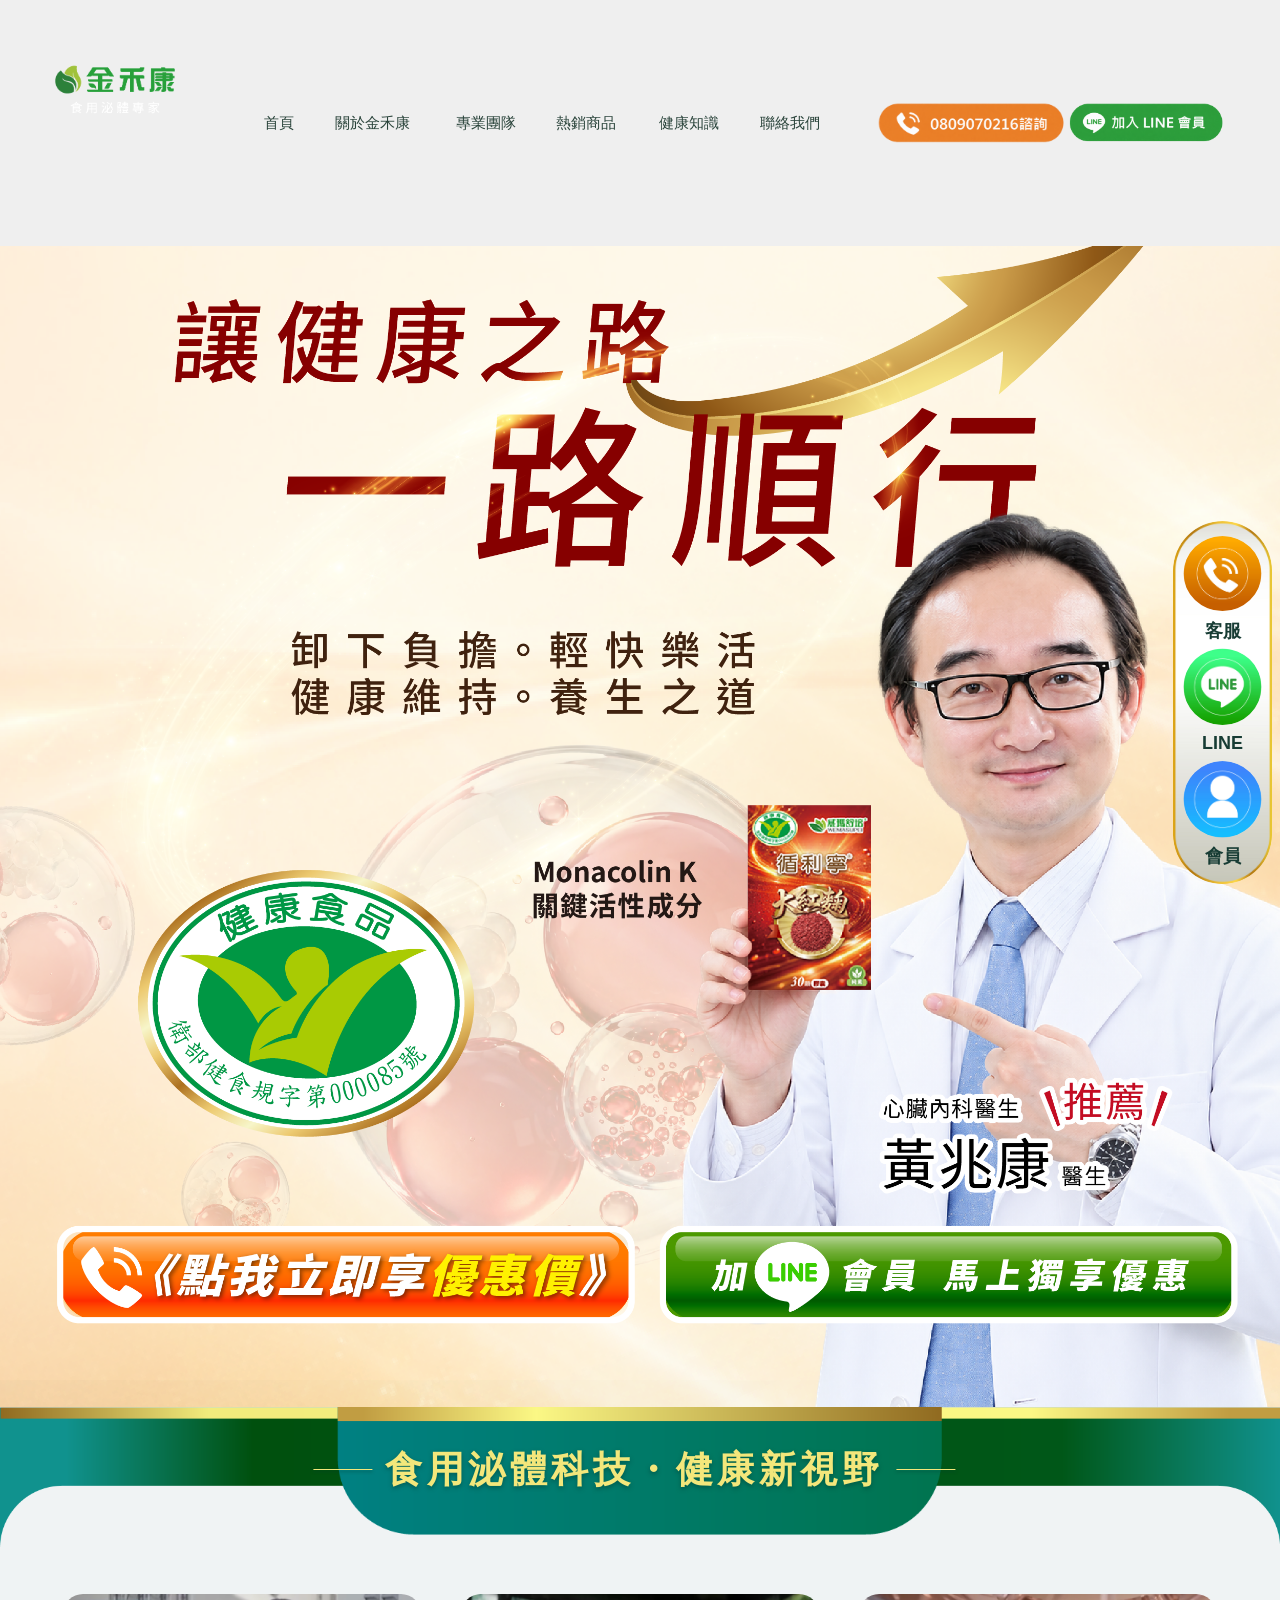
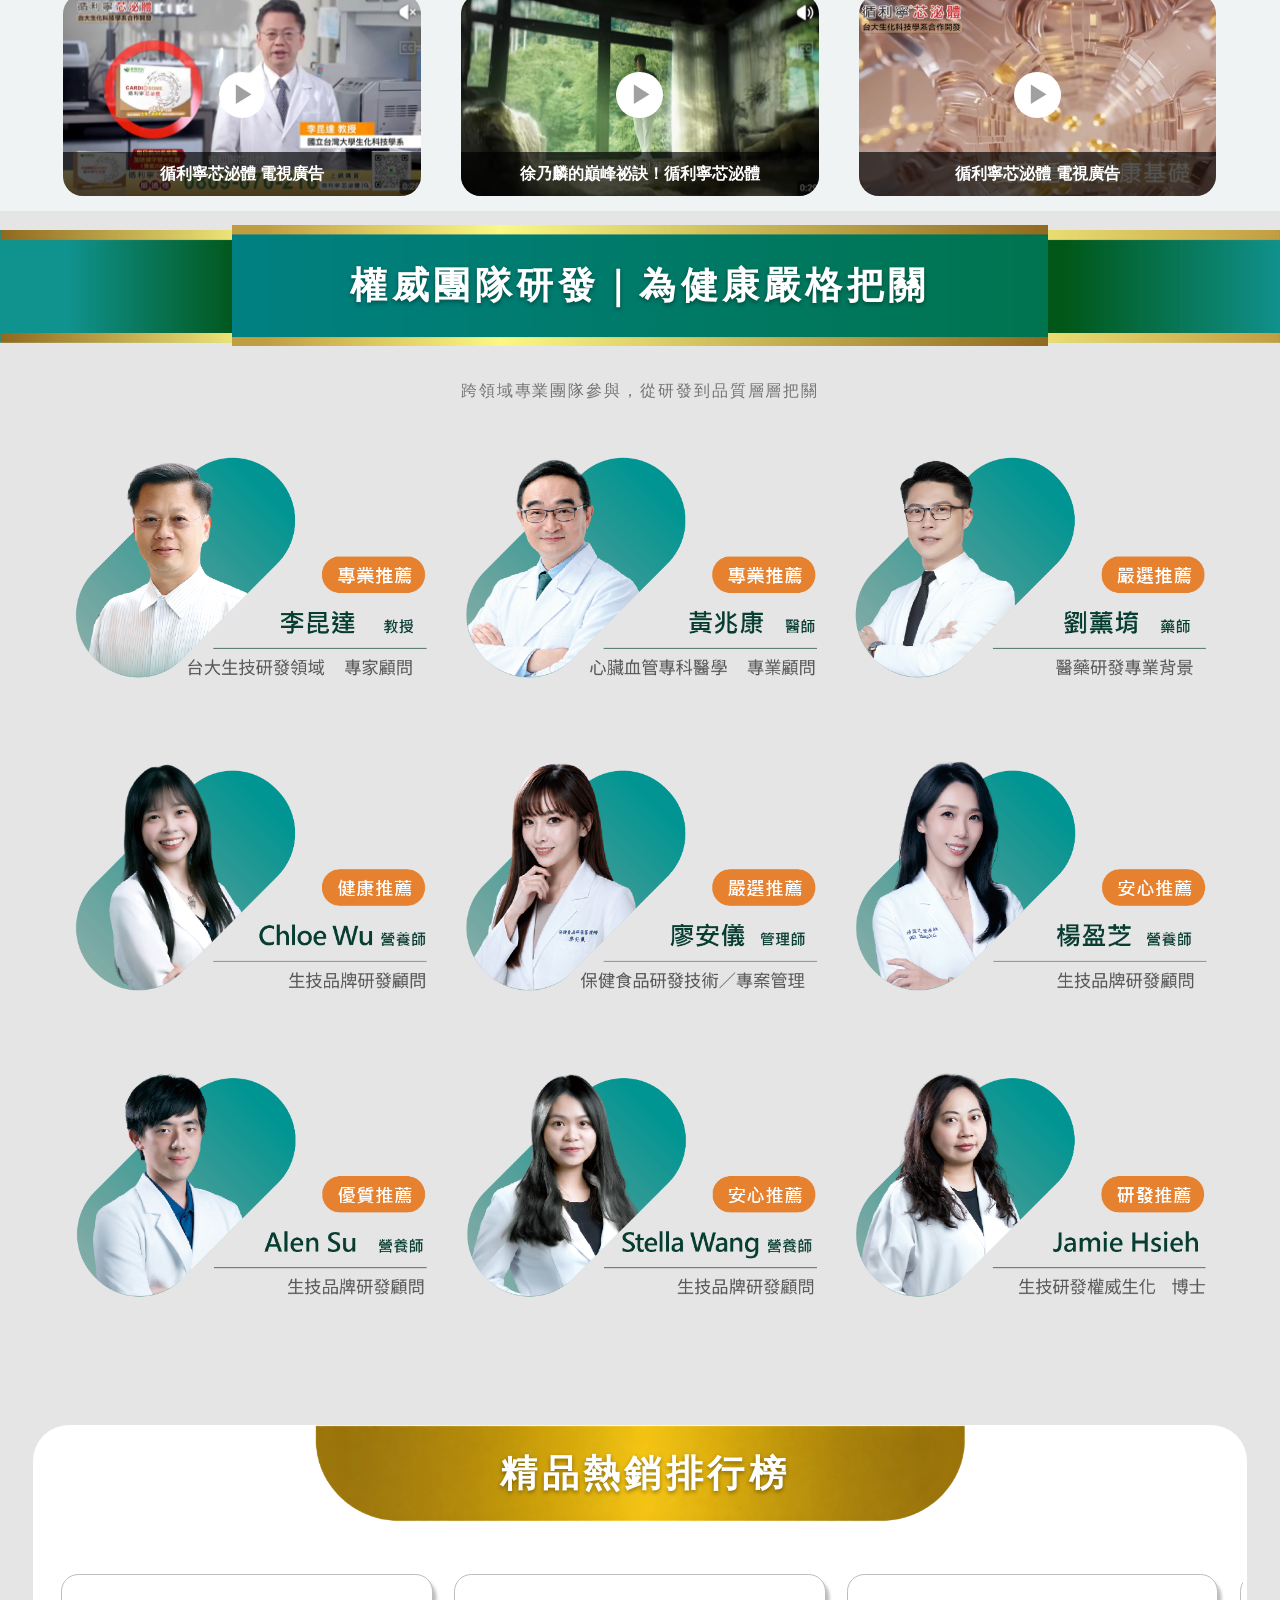
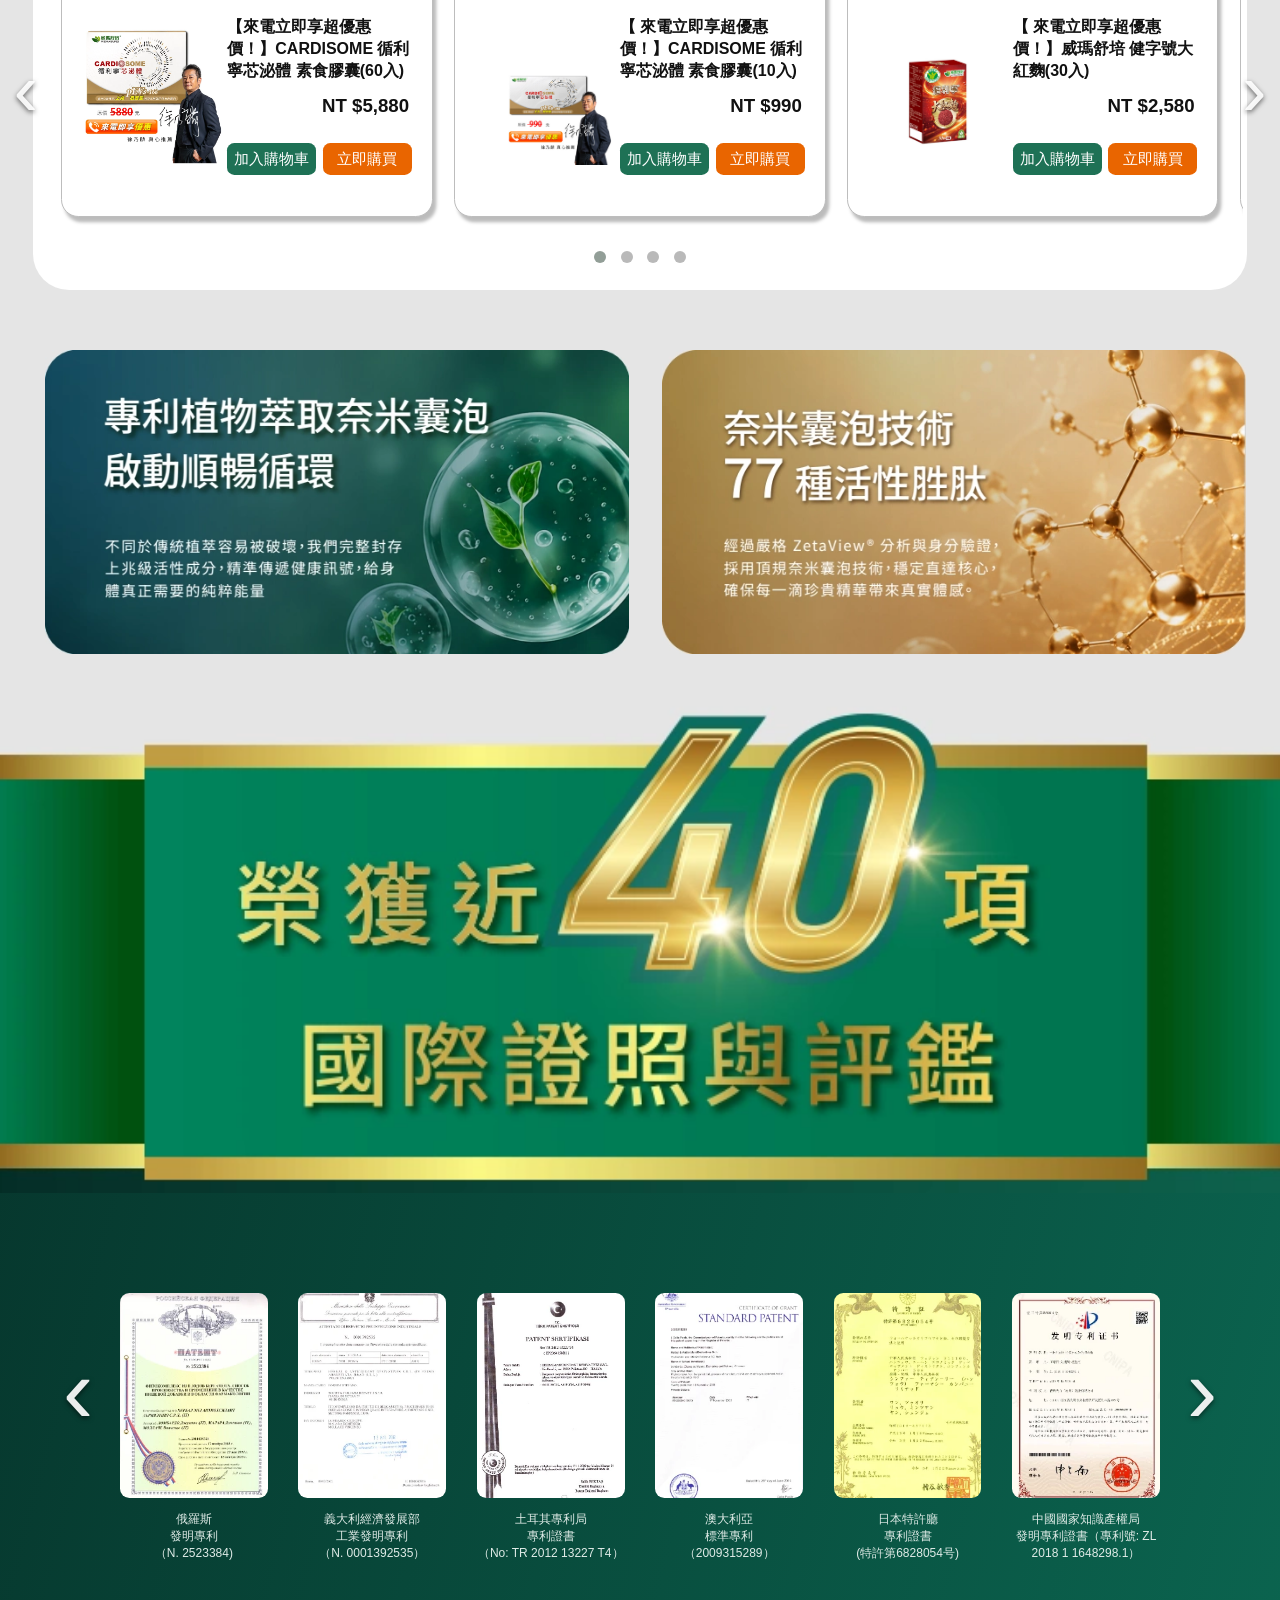
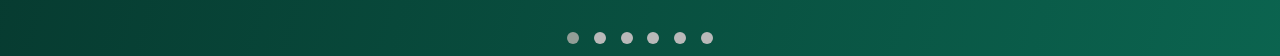
==== commit 3c7fb640: "Update responsive footer, disclaimer dialog and social links" ====
--- a/JHKWEB_FINAL_0907/index.html
+++ b/JHKWEB_FINAL_0907/index.html
@@ -8,9 +8,11 @@
 <meta name="theme-color" content="#063c30">
 <title>金禾康健康科技有限公司｜新版首頁預覽</title>
 <!-- 全站樣式集中於 style.css；版面調整請優先修改該檔。 -->
-<link rel="stylesheet" href="style.css?v=20260908-25">
-<link rel="stylesheet" href="typography.css?v=20260908-25">
-<link rel="stylesheet" href="mobile-contact.css?v=20260908-25">
+<link rel="stylesheet" href="style.css?v=20260908-30">
+<link rel="stylesheet" href="typography.css?v=20260908-30">
+<link rel="stylesheet" href="mobile-contact.css?v=20260908-30">
+<link rel="stylesheet" href="footer-disclaimer.css?v=20260908-30">
+<script src="footer-disclaimer.js?v=20260908-30" defer></script>
 </head>
 <body>
 <script>document.documentElement.classList.add("is-jhk-design","is-jhk-exact");</script>
@@ -126,17 +128,47 @@
     </div>
   </section>
 
-<footer class="jhk-footer" id="jhk-footer" aria-label="公司資訊與社群連結"><div class="jhk-wrap jhk-footer__inner">
+<footer class="jhk-footer jhk-footer--refined" id="jhk-footer" aria-label="公司資訊與社群連結"><div class="jhk-wrap jhk-footer__inner">
  <div class="jhk-footer__brand"><a href="#jhk-design-home" aria-label="回金禾康首頁"><img src="JHK_images/10_頁尾/頁尾Logo.png" alt="金禾康 食用泌體專家" width="350" loading="lazy"></a></div>
- <div class="jhk-footer__info"><strong>金禾康健康科技有限公司</strong><span>統一編號：91115608</span><span>聯絡地址：台中市北屯區中清路二段17號6樓</span><span>客服專線：<a href="tel:0809070216">0809-070-216</a></span><span>服務時間：周一至周五 AM09:00 ~ PM06:00</span></div>
+ <div class="jhk-footer__service">
+  <h2>免費健康諮詢</h2>
+  <a class="jhk-footer__phone" href="tel:0809070216">0809-070-216</a>
+  <p class="jhk-footer__hours">週一至週五 09:00 至 18:00</p>
+ </div>
  <div class="jhk-footer__social" role="group" aria-label="金禾康社群平台">
-  <a href="https://www.facebook.com/profile.php?id=61590854039057" target="_blank" rel="noopener noreferrer" aria-label="Facebook（另開視窗）" title="Facebook"><img src="JHK_images/10_頁尾/社群_Facebook.png" alt="" width="240" height="240"></a>
-  <a id="jhk-social-youtube" href="https://www.youtube.com/@jhkbio" target="_blank" rel="noopener noreferrer" aria-label="YouTube（另開視窗）" title="YouTube"><img src="JHK_images/10_頁尾/社群_YouTube.png" alt="" width="240" height="240"></a>
-  <a href="https://line.me/R/ti/p/@750lbmxq" target="_blank" rel="noopener noreferrer" aria-label="LINE（另開視窗）" title="LINE"><img src="JHK_images/10_頁尾/社群_LINE.png" alt="" width="244" height="240"></a>
-  <a href="https://www.instagram.com/jhkbio/" target="_blank" rel="noopener noreferrer" aria-label="Instagram（另開視窗）" title="Instagram"><img src="JHK_images/10_頁尾/社群_Instagram.png" alt="" width="240" height="240"></a>
+  <a href="https://www.facebook.com/profile.php?id=61590854039057" target="_blank" rel="noopener noreferrer" aria-label="Facebook（另開視窗）" title="Facebook"><img src="JHK_images/10_頁尾/social-facebook-transparent.png" alt="" width="240" height="240"></a>
+  <a id="jhk-social-youtube" href="https://www.youtube.com/@金禾康jhkbio" target="_blank" rel="noopener noreferrer" aria-label="YouTube（另開視窗）" title="YouTube"><img src="JHK_images/10_頁尾/social-youtube-transparent.png" alt="" width="240" height="240"></a>
+  <a href="https://line.me/R/ti/p/@750lbmxq" target="_blank" rel="noopener noreferrer" aria-label="LINE（另開視窗）" title="LINE"><img src="JHK_images/10_頁尾/social-line-transparent.png" alt="" width="244" height="240"></a>
+  <a href="https://www.instagram.com/jhkbio/" target="_blank" rel="noopener noreferrer" aria-label="Instagram（另開視窗）" title="Instagram"><img src="JHK_images/10_頁尾/social-instagram-transparent.png" alt="" width="240" height="240"></a>
+ </div>
+ <div class="jhk-footer__info">
+  <strong>金禾康健康科技有限公司</strong>
+  <span>統一編號：91115608</span>
+  <span>聯絡地址：台中市北屯區中清路二段17號6樓</span>
+ </div>
+ <div class="jhk-footer__legal-summary" id="jhk-disclaimer">
+  <p>購買與食用前，請詳閱商品資訊及免責聲明。</p>
+  <button type="button" class="jhk-footer__legal-button" id="jhk-disclaimer-open" aria-haspopup="dialog" aria-controls="jhk-disclaimer-dialog">免責聲明 <span aria-hidden="true">+</span></button>
  </div>
  <small class="jhk-footer__copyright">© 2026 金禾康 All Rights Reserved.</small>
 </div></footer>
+<dialog id="jhk-disclaimer-dialog" class="jhk-disclaimer-dialog" aria-labelledby="jhk-disclaimer-title">
+ <div class="jhk-disclaimer-dialog__header">
+  <h2 id="jhk-disclaimer-title">免責聲明</h2>
+  <button type="button" class="jhk-disclaimer-dialog__close" data-disclaimer-close aria-label="關閉免責聲明" autofocus>&times;</button>
+ </div>
+ <div class="jhk-disclaimer-dialog__body">
+  <p>本網站（healthjhk.com）為金禾康健康科技授權之唯一線上官方。未經授權之第三方平台、私人社團或拍賣賣場銷售之商品，其來源與售後服務均與本公司無關，請消費者認明官網下單以保障權益。</p>
+  <ul>
+   <li><strong>特殊體質：</strong>孕婦或慢性病患者食用前請先諮詢專業醫師。</li>
+   <li><strong>訂單與資訊修正：</strong>本站盡力維持圖文準確；若遇價格或規格標示錯誤、缺貨等狀況，本公司保留更正與取消訂單並全額退款之權利。</li>
+   <li><strong>智財權與修訂：</strong>本站所有圖文均屬本公司所有，未經授權禁止重製或轉載。本公司保留隨時修訂本聲明之權利，修正後直接公告於本網站，不另行通知。</li>
+  </ul>
+ </div>
+ <div class="jhk-disclaimer-dialog__actions">
+  <button type="button" data-disclaimer-close>關閉聲明</button>
+ </div>
+</dialog>
 
 
   <div class="jhk-float exact-float" role="navigation" aria-label="快捷服務">
--- a/JHKWEB_FINAL_0907/footer-disclaimer.css
+++ b/JHKWEB_FINAL_0907/footer-disclaimer.css
@@ -0,0 +1,311 @@
+/* Centered company footer, with an on-demand legal notice. */
+#jhk-design-home.jhk-exact .jhk-footer--refined {
+ height:auto;
+ min-height:0;
+ padding:52px 24px 28px;
+ border-top:1px solid #c8b77c66;
+ background:radial-gradient(ellipse at 50% 0,#46565088,transparent 65%),#34423f;
+ color:#f2f5f1;
+ text-align:center;
+}
+#jhk-design-home.jhk-exact .jhk-footer--refined .jhk-footer__inner {
+ display:flex;
+ flex-direction:column;
+ align-items:center;
+ justify-content:flex-start;
+ gap:0;
+ width:100%;
+ max-width:1000px;
+ height:auto;
+ margin:0 auto;
+ padding:0;
+}
+#jhk-design-home.jhk-exact .jhk-footer--refined .jhk-footer__brand {
+ position:static;
+ display:block;
+ width:220px;
+ max-width:100%;
+ margin:0 auto 24px;
+ padding:0;
+ transform:none;
+}
+#jhk-design-home.jhk-exact .jhk-footer--refined .jhk-footer__brand img {
+ display:block;
+ width:100%;
+ height:auto;
+ filter:brightness(0) invert(1);
+}
+#jhk-design-home.jhk-exact .jhk-footer__service {
+ margin:0 0 18px;
+ text-align:center;
+}
+#jhk-design-home.jhk-exact .jhk-footer__service h2 {
+ margin:0;
+ color:inherit;
+ font-size:max(18px,var(--jhk-type-card,20px));
+ font-weight:700;
+ line-height:1.5;
+ letter-spacing:.06em;
+}
+#jhk-design-home.jhk-exact .jhk-footer__phone {
+ display:inline-flex;
+ align-items:center;
+ min-height:44px;
+ color:#f1dda2;
+ font-size:clamp(20px,1.9vw,26px);
+ font-weight:700;
+ line-height:1.5;
+ letter-spacing:.04em;
+}
+#jhk-design-home.jhk-exact .jhk-footer__hours {
+ margin:0;
+ color:#d6ded9;
+ font-size:max(13px,var(--jhk-type-caption,14px));
+ line-height:1.7;
+}
+#jhk-design-home.jhk-exact .jhk-footer--refined .jhk-footer__social {
+ position:static;
+ display:flex;
+ align-items:center;
+ justify-content:center;
+ flex-wrap:wrap;
+ gap:16px;
+ width:auto;
+ margin:0;
+ padding:0;
+ transform:none;
+}
+#jhk-design-home.jhk-exact .jhk-footer--refined .jhk-footer__social a {
+ display:grid;
+ place-items:center;
+ width:44px;
+ height:44px;
+ margin:0;
+ padding:0;
+ border:0;
+ border-radius:50%;
+ background:transparent;
+ box-shadow:none;
+}
+#jhk-design-home.jhk-exact .jhk-footer--refined .jhk-footer__social img {
+ display:block;
+ width:44px;
+ height:44px;
+ object-fit:contain;
+}
+#jhk-design-home.jhk-exact .jhk-footer--refined .jhk-footer__info {
+ position:static;
+ width:100%;
+ max-width:100%;
+ margin:22px 0 0;
+ padding:0;
+ color:#dce4df;
+ font-size:max(13px,var(--jhk-type-caption,14px));
+ line-height:1.8;
+ text-align:center;
+ overflow-wrap:anywhere;
+}
+#jhk-design-home.jhk-exact .jhk-footer--refined .jhk-footer__info strong,
+#jhk-design-home.jhk-exact .jhk-footer--refined .jhk-footer__info span {
+ display:block;
+ margin:0;
+ color:inherit;
+ font-size:inherit;
+ line-height:inherit;
+}
+#jhk-design-home.jhk-exact .jhk-footer--refined .jhk-footer__info strong {
+ margin-bottom:4px;
+ color:#fff;
+ font-weight:700;
+}
+#jhk-design-home.jhk-exact .jhk-footer__legal-summary {
+ width:100%;
+ max-width:640px;
+ margin:24px auto 18px;
+ padding-top:18px;
+ border-top:1px solid #ffffff26;
+ font-size:max(13px,var(--jhk-type-caption,14px));
+ color:#cbd7d0;
+}
+#jhk-design-home.jhk-exact .jhk-footer__legal-summary p {
+ margin:0;
+ font-size:inherit;
+ line-height:1.7;
+}
+#jhk-design-home.jhk-exact .jhk-footer__legal-button {
+ display:inline-flex;
+ align-items:center;
+ gap:12px;
+ min-height:44px;
+ margin:6px 0 0;
+ padding:6px 4px;
+ border:0;
+ border-bottom:1px solid #dcc89180;
+ border-radius:0;
+ background:transparent;
+ color:#f1dda2;
+ font:inherit;
+ font-weight:700;
+ cursor:pointer;
+}
+#jhk-design-home.jhk-exact .jhk-footer--refined .jhk-footer__copyright {
+ position:static;
+ display:block;
+ width:100%;
+ margin:0;
+ padding:0;
+ color:#b9c8bf;
+ font-size:var(--jhk-type-caption,12px);
+ line-height:1.6;
+ white-space:normal;
+ text-align:center;
+}
+
+/* Native dialog supplies modal focus containment and a top-layer backdrop. */
+#jhk-design-home.jhk-exact .jhk-disclaimer-dialog {
+ box-sizing:border-box;
+ width:min(680px,calc(100% - 32px));
+ max-width:none;
+ max-height:calc(100vh - 32px);
+ max-height:calc(100dvh - 32px - env(safe-area-inset-top,0px) - env(safe-area-inset-bottom,0px));
+ margin:auto;
+ padding:0;
+ overflow:hidden;
+ border:1px solid #cdd8d0;
+ border-radius:18px;
+ background:#fcfcf8;
+ color:#34453d;
+ box-shadow:0 24px 80px #00150e55;
+ font-size:clamp(14px,var(--jhk-type-body,16px),18px);
+ text-align:left;
+}
+#jhk-design-home.jhk-exact .jhk-disclaimer-dialog:not([open]) { display:none; }
+#jhk-design-home.jhk-exact .jhk-disclaimer-dialog[open] {
+ display:flex;
+ flex-direction:column;
+}
+#jhk-design-home.jhk-exact .jhk-disclaimer-dialog::backdrop {
+ background:#081c18ad;
+ backdrop-filter:blur(3px);
+}
+#jhk-design-home.jhk-exact .jhk-disclaimer-dialog__header {
+ display:flex;
+ align-items:center;
+ justify-content:space-between;
+ flex:0 0 auto;
+ gap:16px;
+ padding:18px 24px;
+ border-top:3px solid #cdb56c;
+ background:#34483f;
+ color:#fff;
+}
+#jhk-design-home.jhk-exact .jhk-disclaimer-dialog__header h2 {
+ margin:0;
+ font-size:22px;
+ font-weight:700;
+ line-height:1.4;
+ letter-spacing:.08em;
+}
+#jhk-design-home.jhk-exact .jhk-disclaimer-dialog__close {
+ display:grid;
+ place-items:center;
+ flex:0 0 44px;
+ width:44px;
+ height:44px;
+ margin:0;
+ padding:0;
+ border:1px solid #ffffff44;
+ border-radius:50%;
+ background:transparent;
+ color:inherit;
+ font-size:28px;
+ line-height:1;
+ cursor:pointer;
+}
+#jhk-design-home.jhk-exact .jhk-disclaimer-dialog__body {
+ min-height:0;
+ padding:24px 28px;
+ overflow-y:auto;
+ overscroll-behavior:contain;
+ scrollbar-width:thin;
+ line-height:1.8;
+ overflow-wrap:anywhere;
+}
+#jhk-design-home.jhk-exact .jhk-disclaimer-dialog__body p {
+ margin:0;
+ font-size:inherit;
+ line-height:inherit;
+}
+#jhk-design-home.jhk-exact .jhk-disclaimer-dialog__body ul {
+ margin:20px 0 0;
+ padding-left:1.3em;
+ list-style:disc;
+}
+#jhk-design-home.jhk-exact .jhk-disclaimer-dialog__body li + li { margin-top:14px; }
+#jhk-design-home.jhk-exact .jhk-disclaimer-dialog__actions {
+ flex:0 0 auto;
+ padding:14px 24px;
+ border-top:1px solid #dce3db;
+ text-align:right;
+}
+#jhk-design-home.jhk-exact .jhk-disclaimer-dialog__actions button {
+ min-height:44px;
+ padding:9px 24px;
+ border:1px solid #34483f;
+ border-radius:7px;
+ background:#34483f;
+ color:#fff;
+ font:inherit;
+ font-weight:700;
+ cursor:pointer;
+}
+@media(min-width:769px) {
+ #jhk-design-home.jhk-exact .jhk-footer--refined .jhk-footer__inner {
+  display:grid;
+  grid-template-columns:minmax(100px,.8fr) minmax(180px,1fr) minmax(0,1.5fr) auto;
+  grid-template-areas:"brand service info social" "legal legal legal legal" "copyright copyright copyright copyright";
+  column-gap:clamp(12px,2vw,32px);
+  align-items:center;
+  max-width:1400px;
+ }
+ #jhk-design-home.jhk-exact .jhk-footer--refined .jhk-footer__brand {
+  grid-area:brand;
+  width:min(100%,240px);
+  margin:0 auto;
+ }
+ #jhk-design-home.jhk-exact .jhk-footer__service {
+  grid-area:service;
+  margin:0;
+ }
+ #jhk-design-home.jhk-exact .jhk-footer--refined .jhk-footer__social {
+  grid-area:social;
+  flex-wrap:nowrap;
+  gap:12px;
+ }
+ #jhk-design-home.jhk-exact .jhk-footer--refined .jhk-footer__info {
+  grid-area:info;
+  margin:0;
+  padding-left:clamp(20px,3vw,40px);
+  border-left:1px solid #ffffff26;
+  box-sizing:border-box;
+  text-align:left;
+ }
+ #jhk-design-home.jhk-exact .jhk-footer__legal-summary {
+  grid-area:legal;
+  max-width:none;
+  margin:30px 0 18px;
+ }
+ #jhk-design-home.jhk-exact .jhk-footer--refined .jhk-footer__copyright {
+  grid-area:copyright;
+ }
+}
+@media(max-width:768px) {
+ #jhk-design-home.jhk-exact .jhk-footer--refined { padding:38px 20px 24px; }
+ #jhk-design-home.jhk-exact .jhk-footer--refined .jhk-footer__brand { width:180px; margin-bottom:20px; }
+ #jhk-design-home.jhk-exact .jhk-footer--refined .jhk-footer__social { gap:14px; }
+ #jhk-design-home.jhk-exact .jhk-footer__legal-summary { margin-top:20px; }
+ #jhk-design-home.jhk-exact .jhk-disclaimer-dialog { border-radius:14px; }
+ #jhk-design-home.jhk-exact .jhk-disclaimer-dialog__header { padding:14px 16px; }
+ #jhk-design-home.jhk-exact .jhk-disclaimer-dialog__body { padding:20px; }
+ #jhk-design-home.jhk-exact .jhk-disclaimer-dialog__actions { padding:12px 16px; }
+}
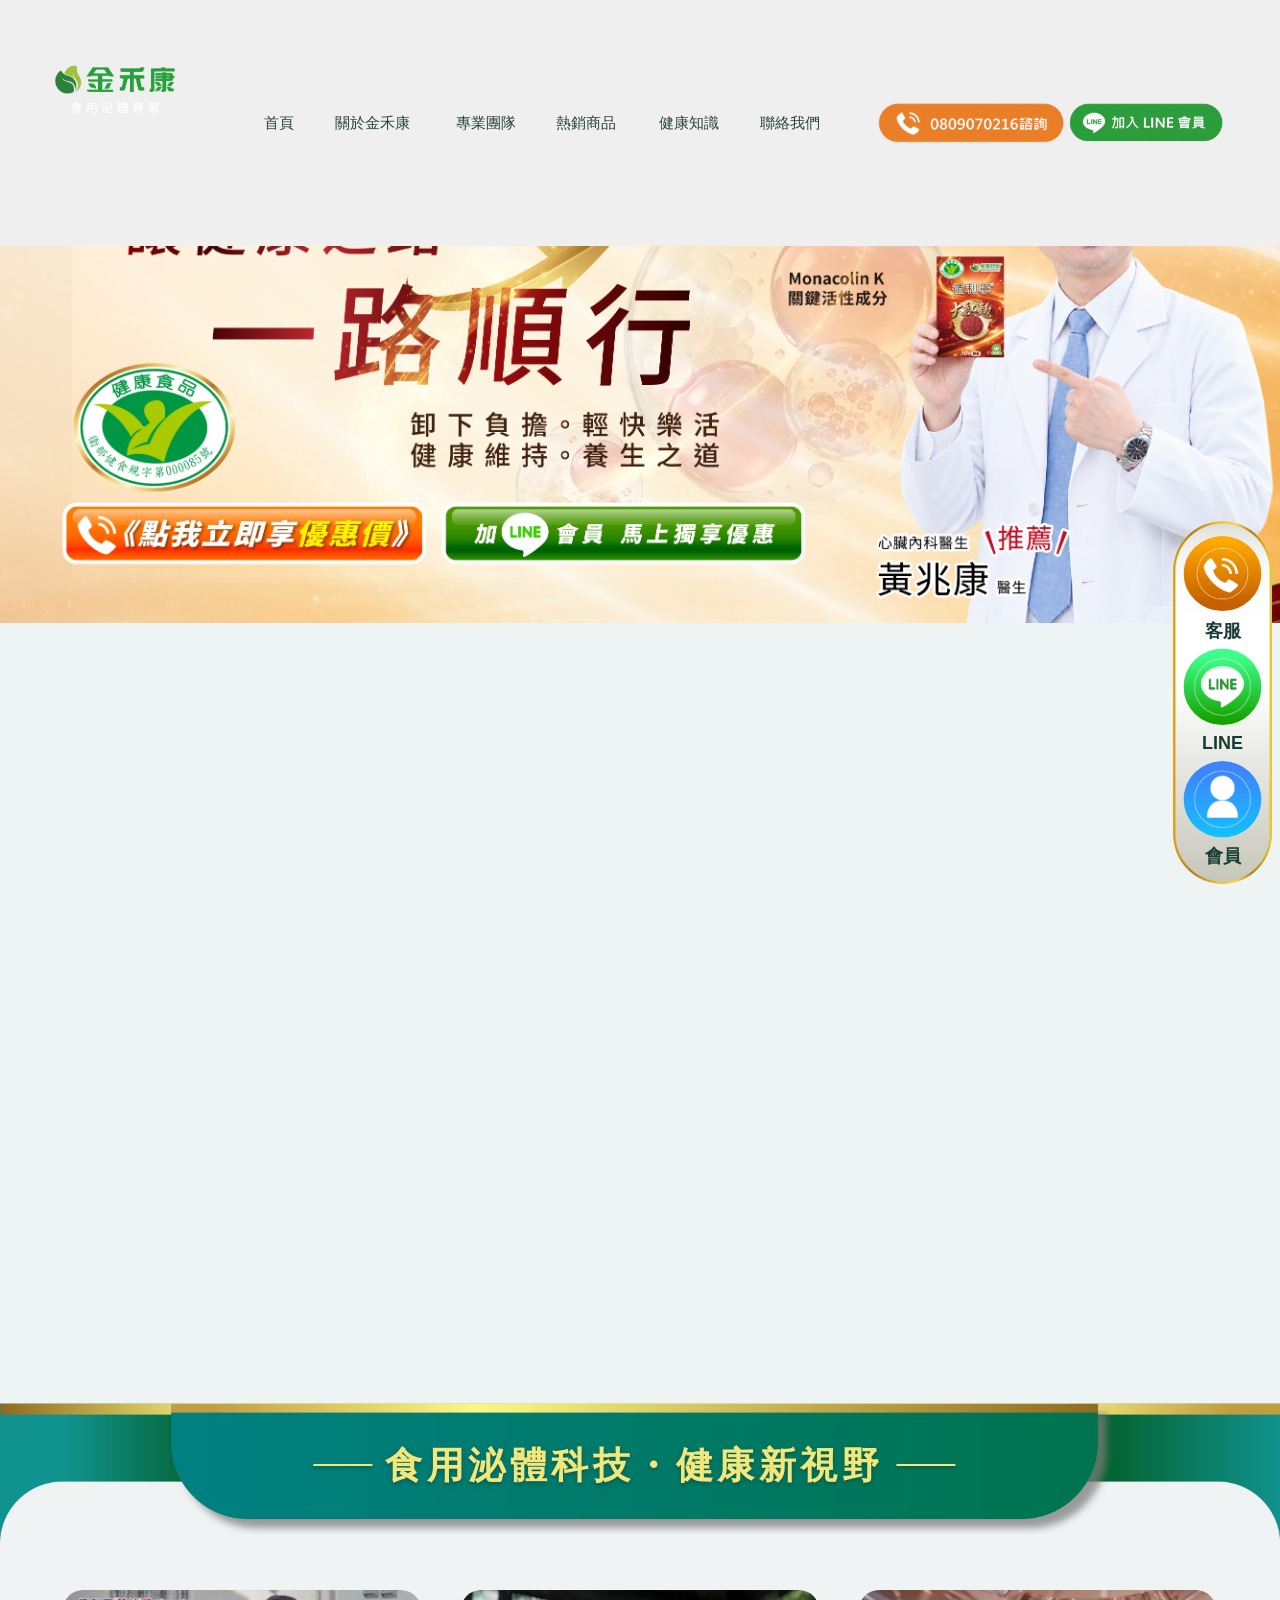
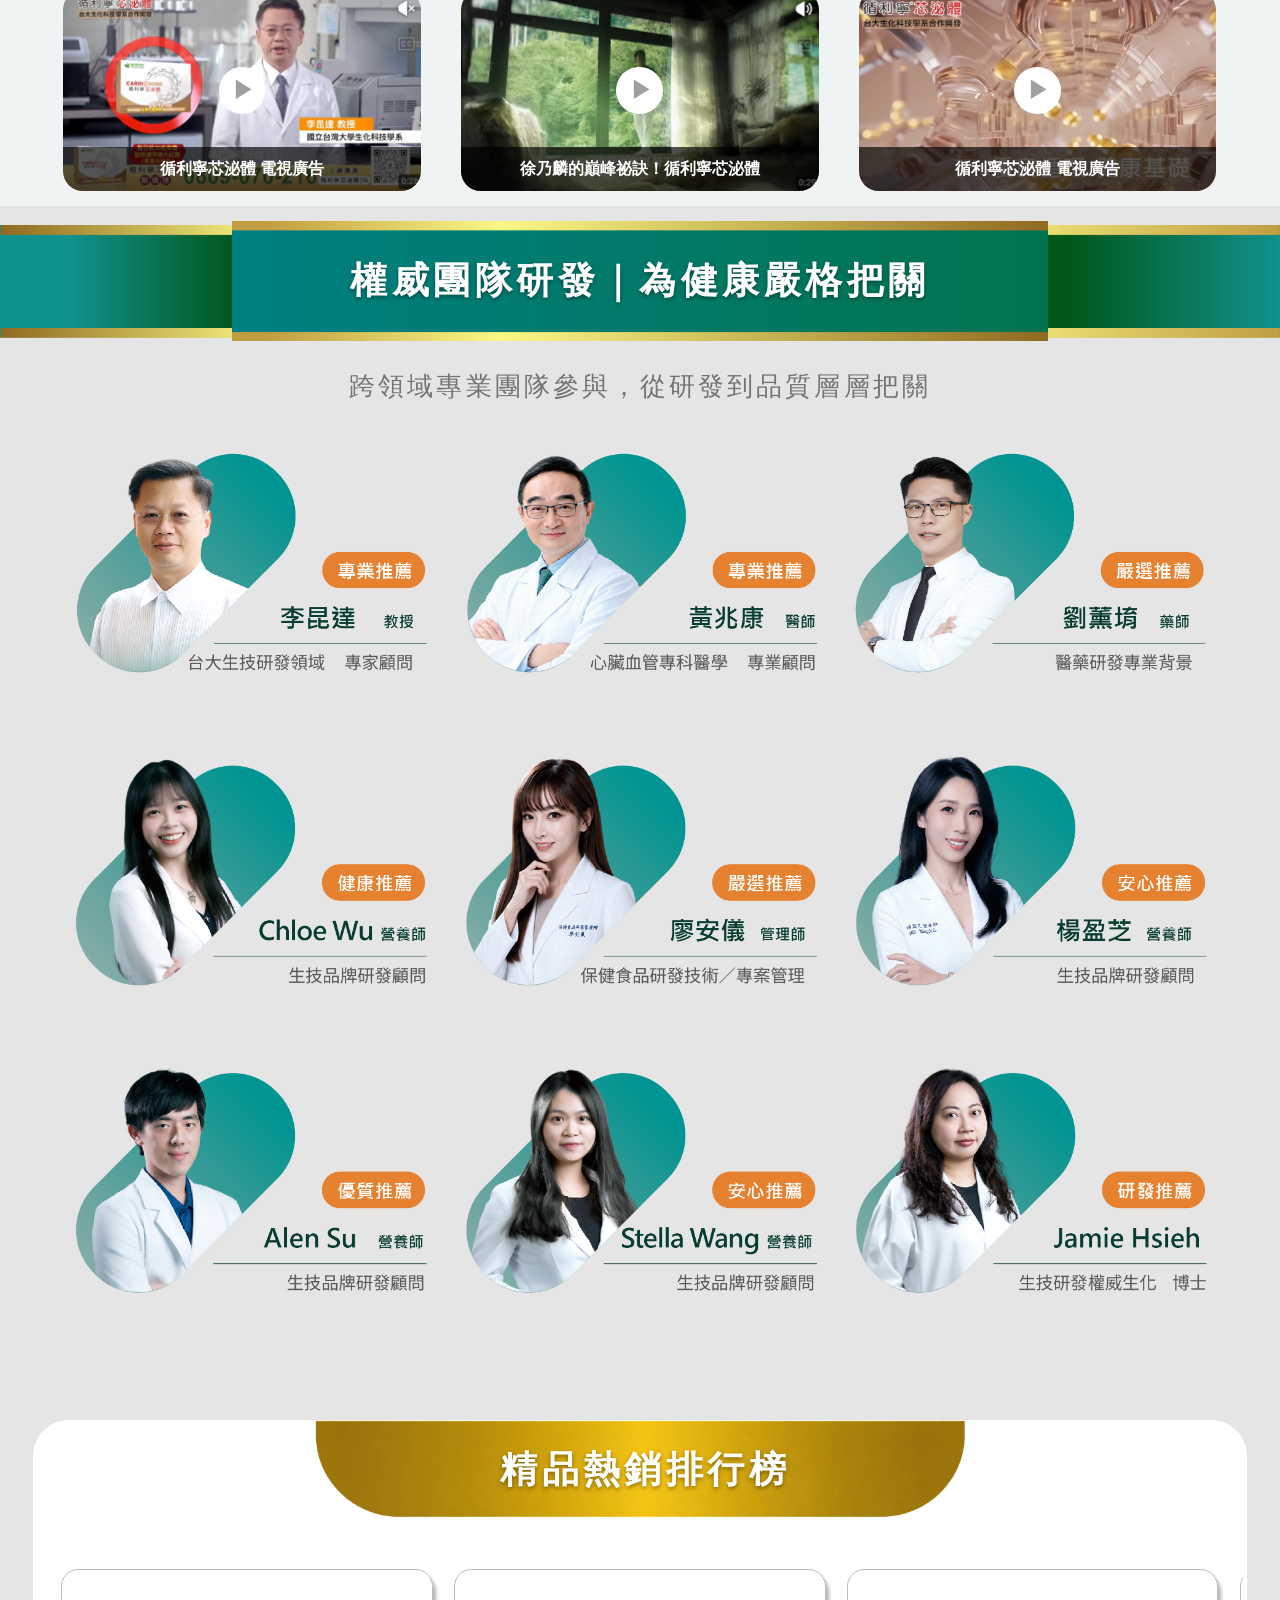
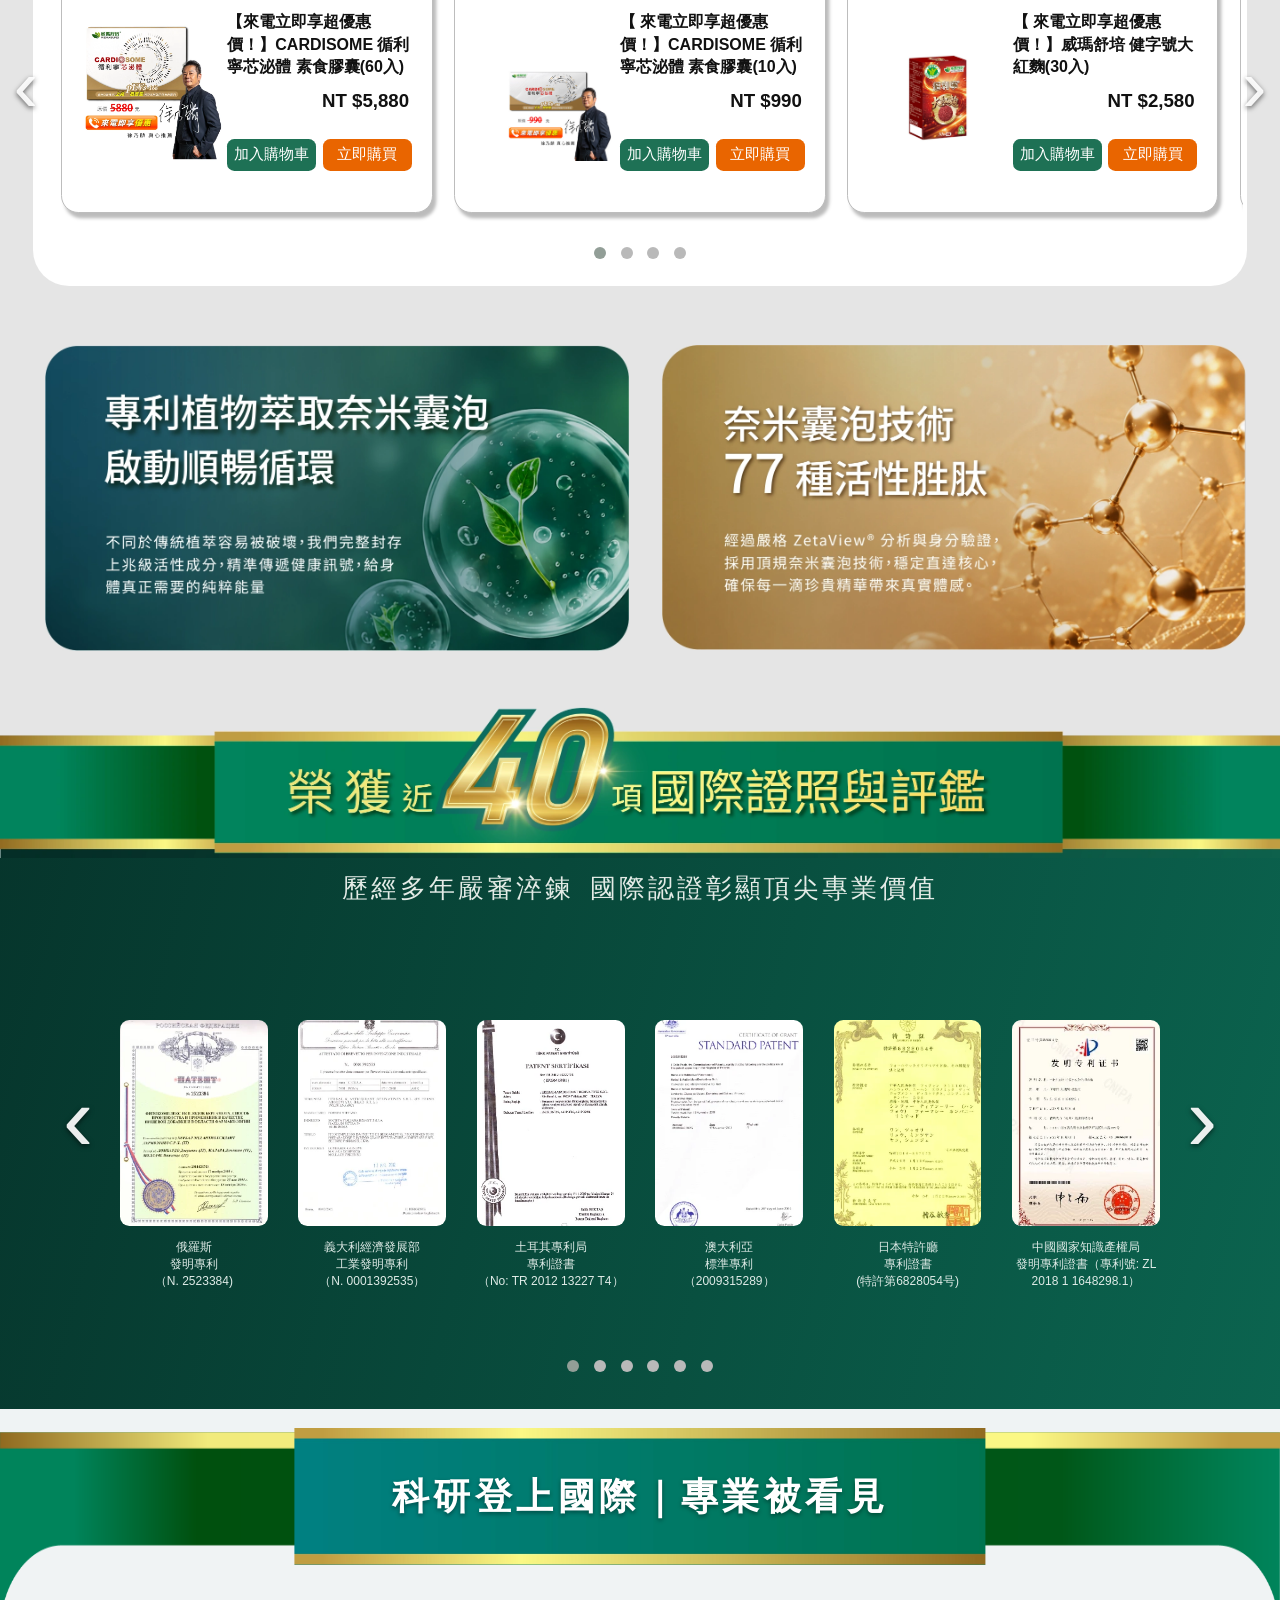
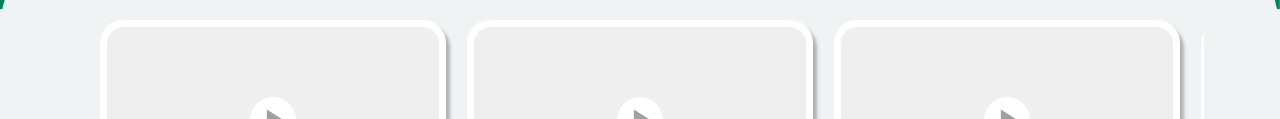
==== commit d40748d6: "Add certificate subtitle and unify responsive subtitle sizing" ====
--- a/JHKWEB_FINAL_0907/index.html
+++ b/JHKWEB_FINAL_0907/index.html
@@ -8,11 +8,11 @@
 <meta name="theme-color" content="#063c30">
 <title>金禾康健康科技有限公司｜新版首頁預覽</title>
 <!-- 全站樣式集中於 style.css；版面調整請優先修改該檔。 -->
-<link rel="stylesheet" href="style.css?v=20260908-30">
-<link rel="stylesheet" href="typography.css?v=20260908-30">
-<link rel="stylesheet" href="mobile-contact.css?v=20260908-30">
-<link rel="stylesheet" href="footer-disclaimer.css?v=20260908-30">
-<script src="footer-disclaimer.js?v=20260908-30" defer></script>
+<link rel="stylesheet" href="style.css?v=20260908-34">
+<link rel="stylesheet" href="typography.css?v=20260908-34">
+<link rel="stylesheet" href="mobile-contact.css?v=20260908-34">
+<link rel="stylesheet" href="footer-disclaimer.css?v=20260908-34">
+<script src="footer-disclaimer.js?v=20260908-34" defer></script>
 </head>
 <body>
 <script>document.documentElement.classList.add("is-jhk-design","is-jhk-exact");</script>
@@ -102,6 +102,7 @@
 
   <section class="jhk-section jhk-section--ribbon jhk-cert" id="jhk-certificates" aria-labelledby="jhk-cert-title">
     <div class="exact-heading exact-heading--cert"><h2 id="jhk-cert-title" class="exact-sr">榮獲近40項國際證照與評鑑</h2><picture class=""><source media="(max-width:768px)" srcset="JHK_images/07_證照/標題_手機.webp"><img src="JHK_images/07_證照/標題_桌機.webp" alt="榮獲近40項國際證照與評鑑" width="2880" height="375"></picture></div>
+    <p class="jhk-cert__subtitle"><span>歷經多年嚴審淬鍊</span><wbr><span>國際認證彰顯頂尖專業價值</span></p>
     <div class="jhk-wrap"><div class="jhk-carousel" data-carousel data-per-view="6" data-tablet-view="4" data-mobile-view="3" aria-label="國際證照與評鑑文件">
       <div class="jhk-track" id="jhkCertTrack"></div><button class="jhk-arrow prev" type="button" aria-label="上一組證照">‹</button><button class="jhk-arrow next" type="button" aria-label="下一組證照">›</button><div class="jhk-dots"></div>
     </div><p class="jhk-cert-more"><a href="https://www.healthjhk.com/Security-verification" id="jhkCertMore">查看完整檢驗報告 →</a></p></div>
--- a/JHKWEB_FINAL_0907/typography.css
+++ b/JHKWEB_FINAL_0907/typography.css
@@ -56,3 +56,59 @@
   --jhk-type-price:clamp(18px,calc(var(--u)*20),27px);
  }
 }
+
+/* Certificate subtitle follows the shared team-subtitle text scale. */
+#jhk-design-home.jhk-exact .jhk-cert__subtitle {
+ position:relative;
+ z-index:1;
+ box-sizing:border-box;
+ width:min(92%,1280px);
+ margin:clamp(16px,calc(var(--u)*28),28px) auto;
+ padding:0;
+ color:#e3ebe6;
+ font-size:var(--jhk-type-card);
+ font-weight:400;
+ line-height:1.5;
+ letter-spacing:.12em;
+ text-align:center;
+}
+#jhk-design-home.jhk-exact .jhk-cert__subtitle span {
+ display:inline-block;
+ max-width:100%;
+}
+#jhk-design-home.jhk-exact .jhk-cert__subtitle span + wbr + span {
+ margin-left:.6em;
+}
+@media(max-width:768px) {
+ #jhk-design-home.jhk-exact .jhk-cert__subtitle {
+  margin:16px auto;
+  letter-spacing:.14em;
+ }
+ #jhk-design-home.jhk-exact .jhk-cert__subtitle span {
+  display:block;
+ }
+ #jhk-design-home.jhk-exact .jhk-cert__subtitle span + wbr + span {
+  margin-left:0;
+ }
+}
+
+/* Shared responsive subtitles, always smaller than the main headings. */
+#jhk-design-home.jhk-exact {
+ --jhk-type-subtitle:clamp(24px,2vw,36px);
+}
+#jhk-design-home.jhk-exact .jhk-team-heading__subtitle,
+#jhk-design-home.jhk-exact .jhk-cert__subtitle {
+ font-size:min(var(--jhk-type-subtitle),calc(var(--jhk-type-title) * .8));
+ font-weight:400;
+ line-height:1;
+ letter-spacing:.12em;
+}
+@media(max-width:768px) {
+ #jhk-design-home.jhk-exact {
+  --jhk-type-subtitle:clamp(14px,3.6vw,18px);
+ }
+ #jhk-design-home.jhk-exact .jhk-team-heading__subtitle,
+ #jhk-design-home.jhk-exact .jhk-cert__subtitle {
+  letter-spacing:.1em;
+ }
+}
